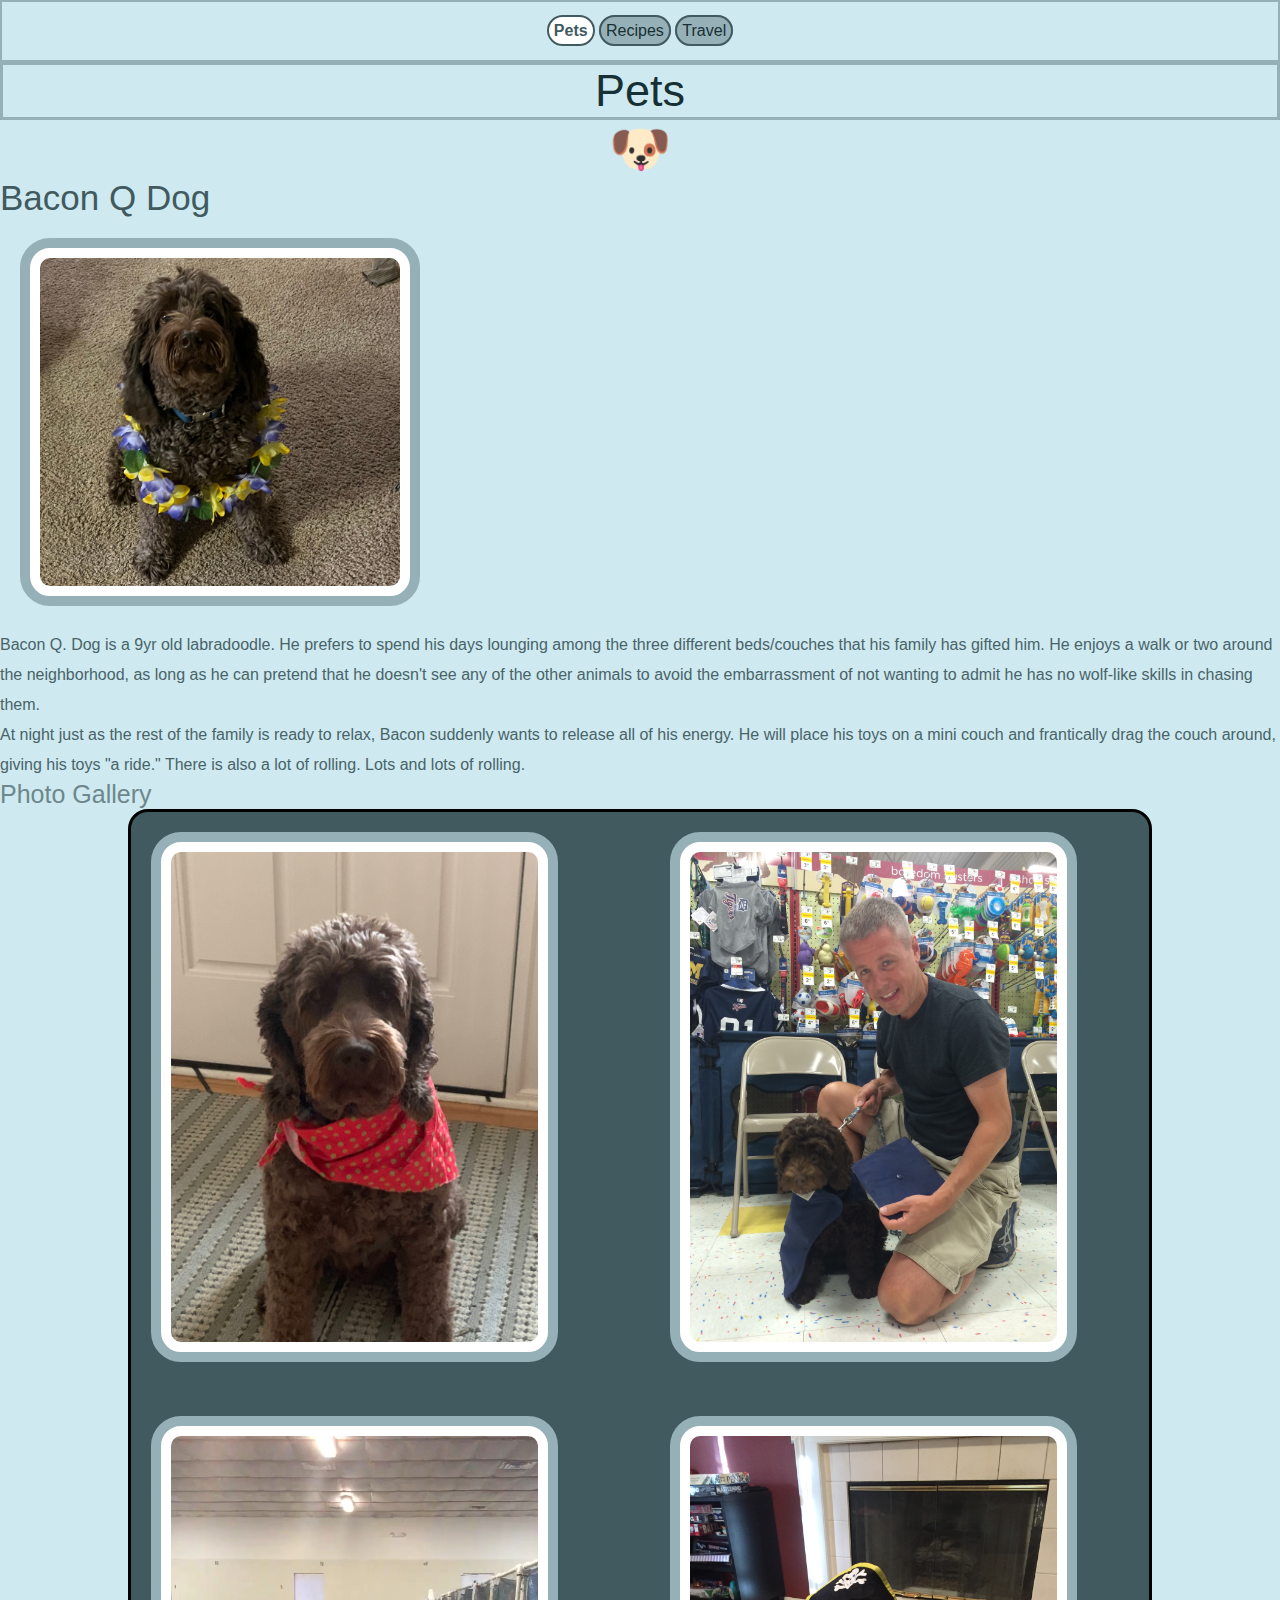
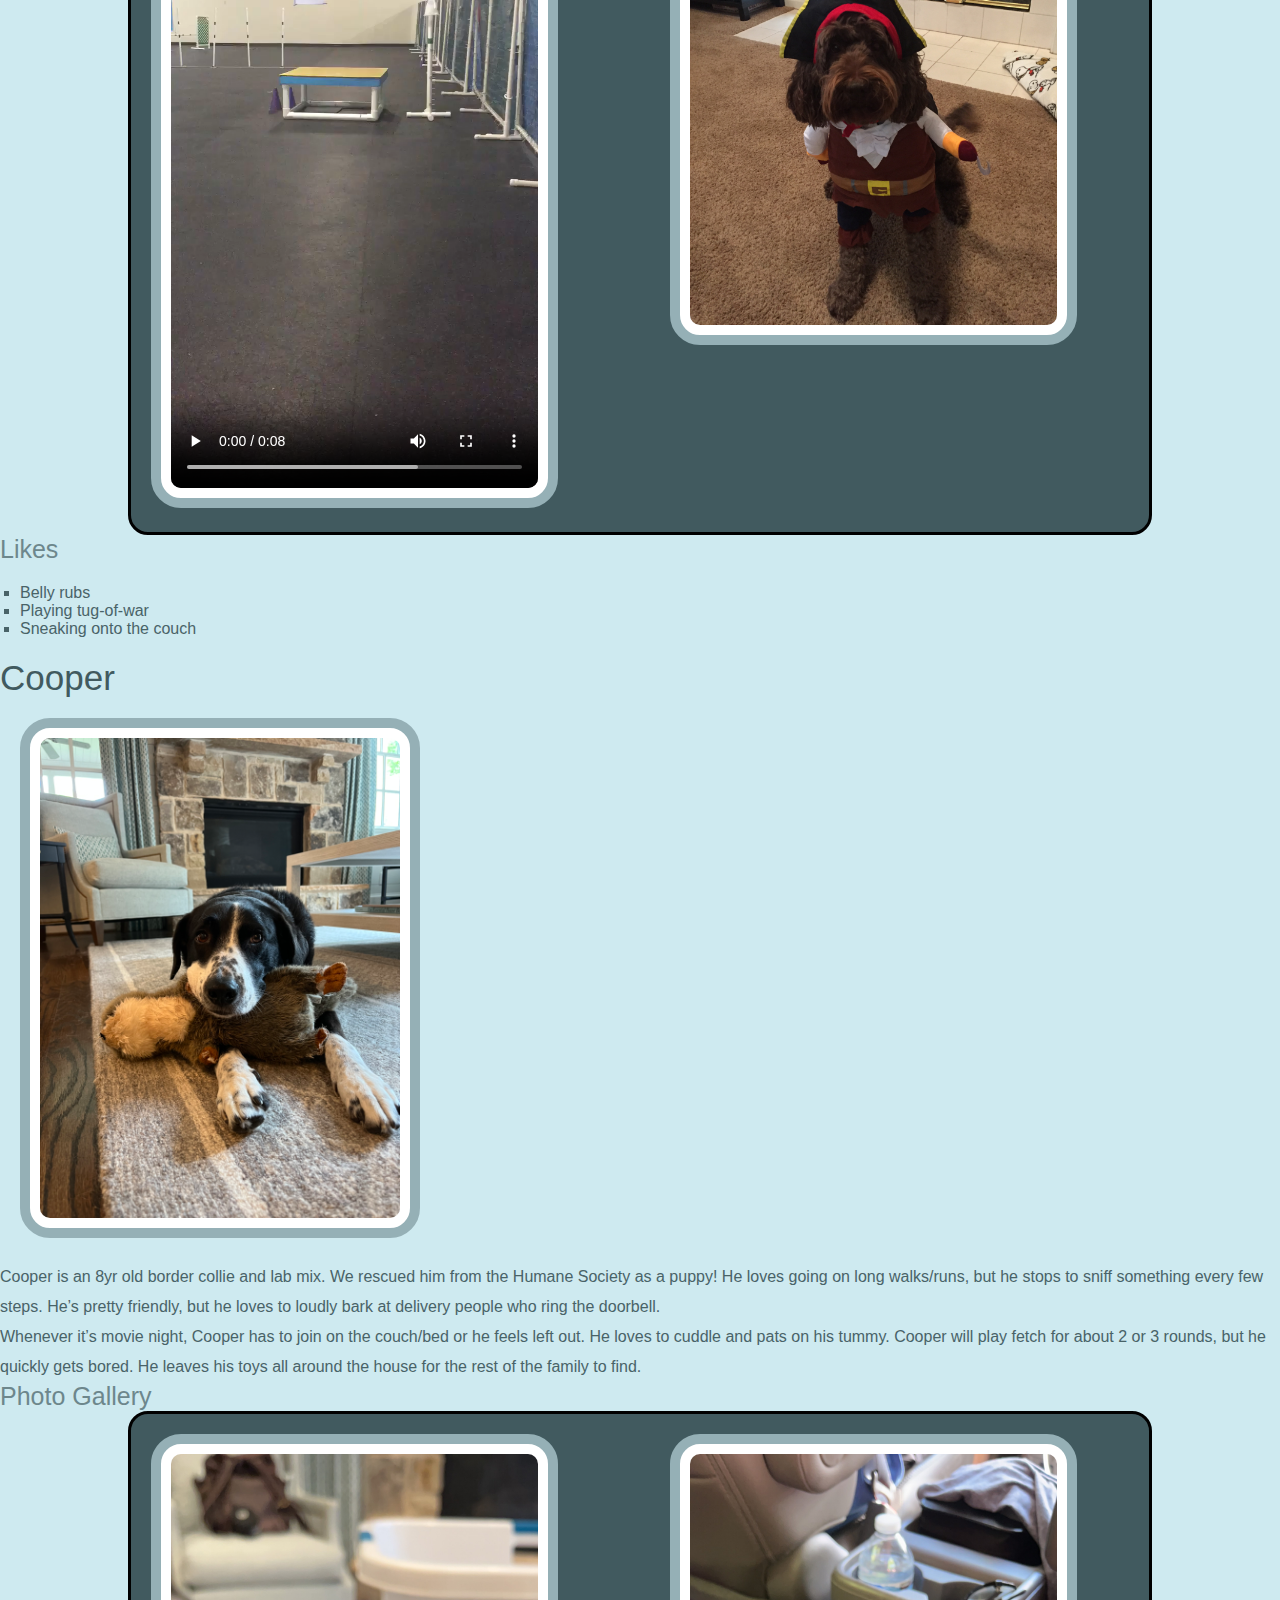
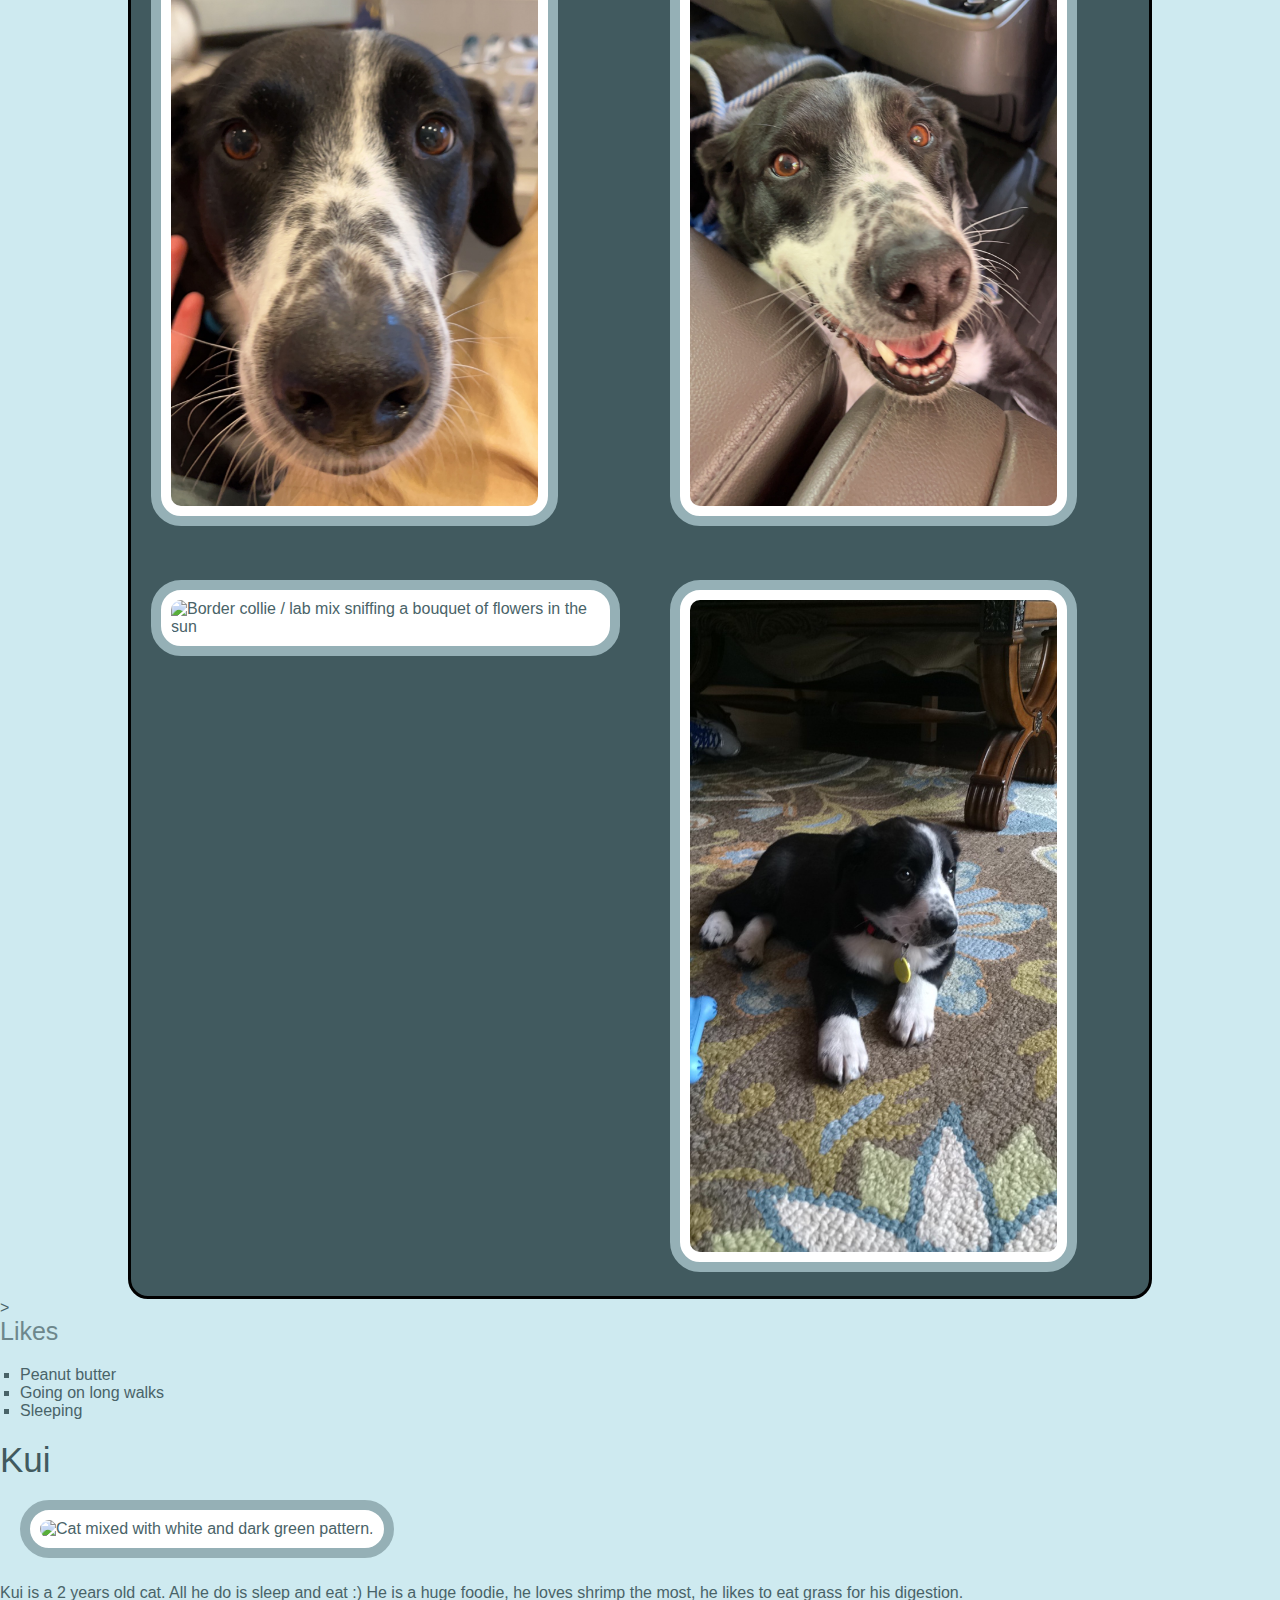
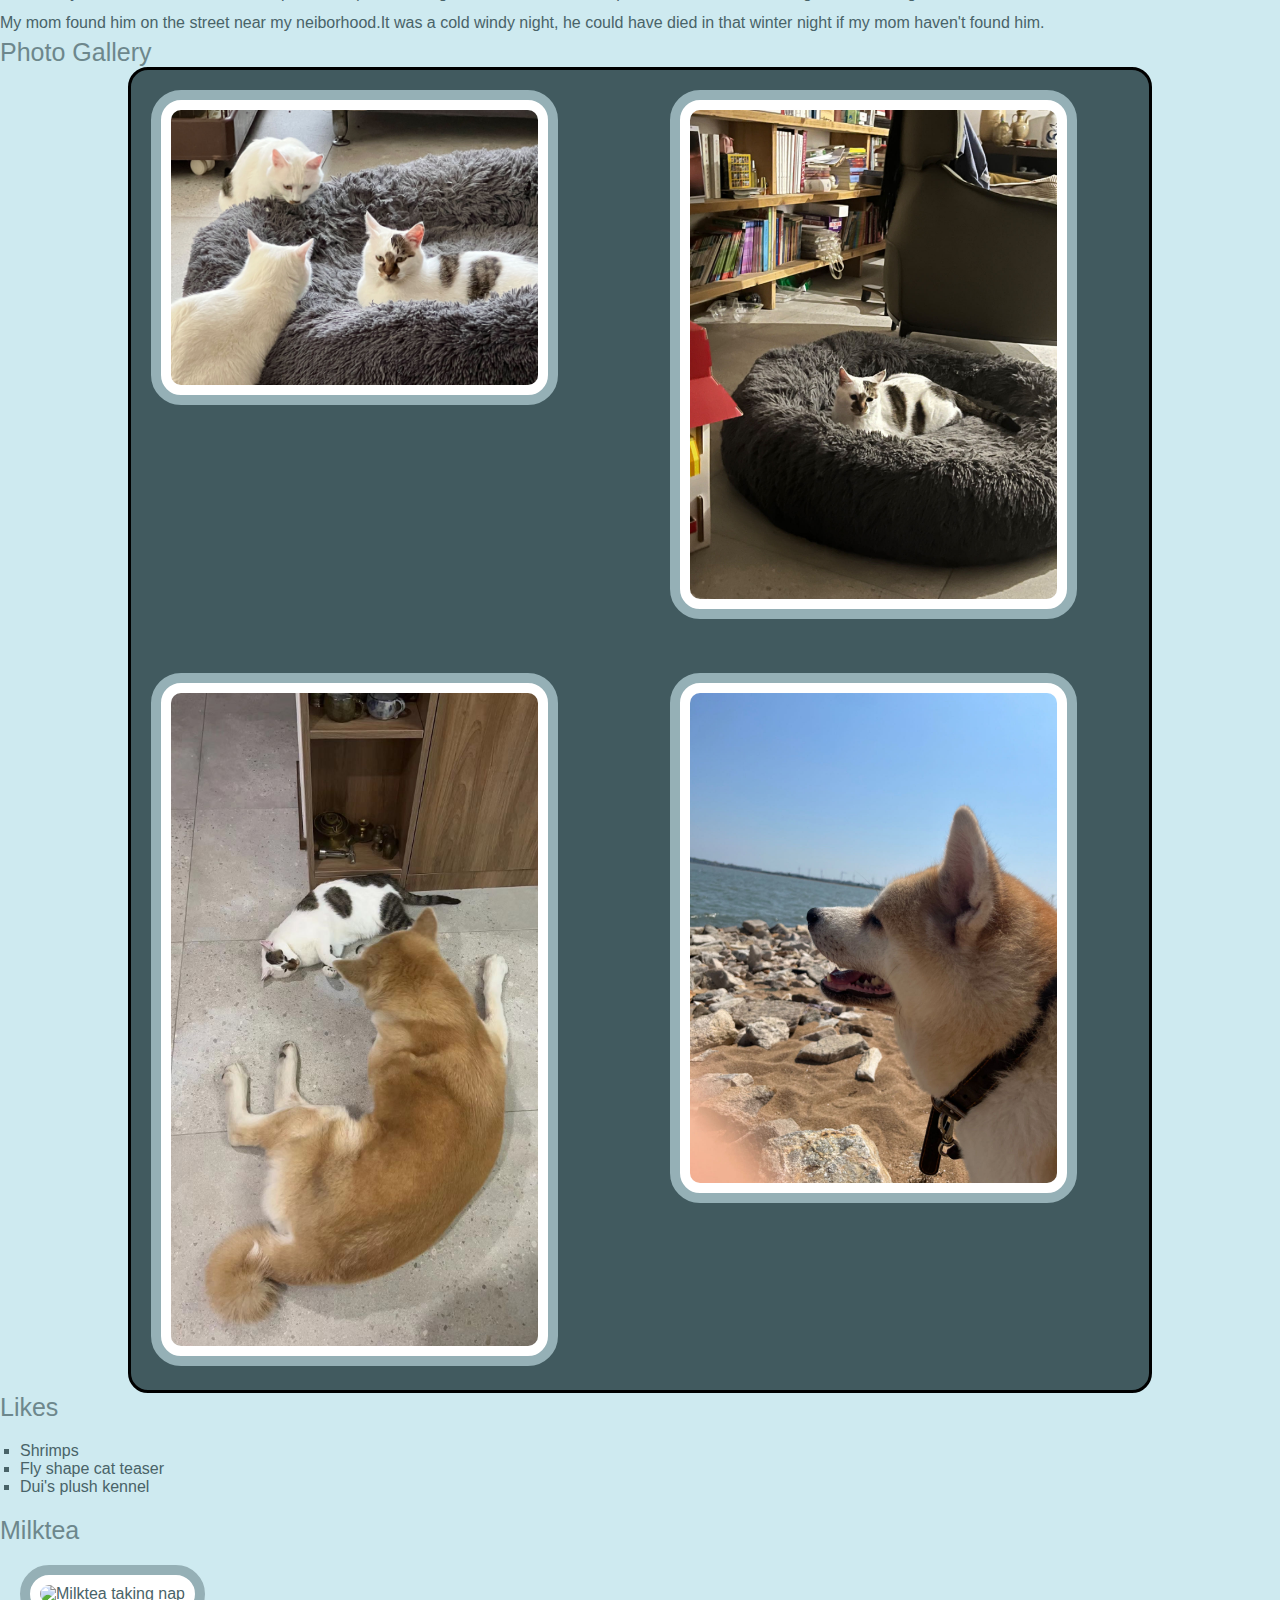
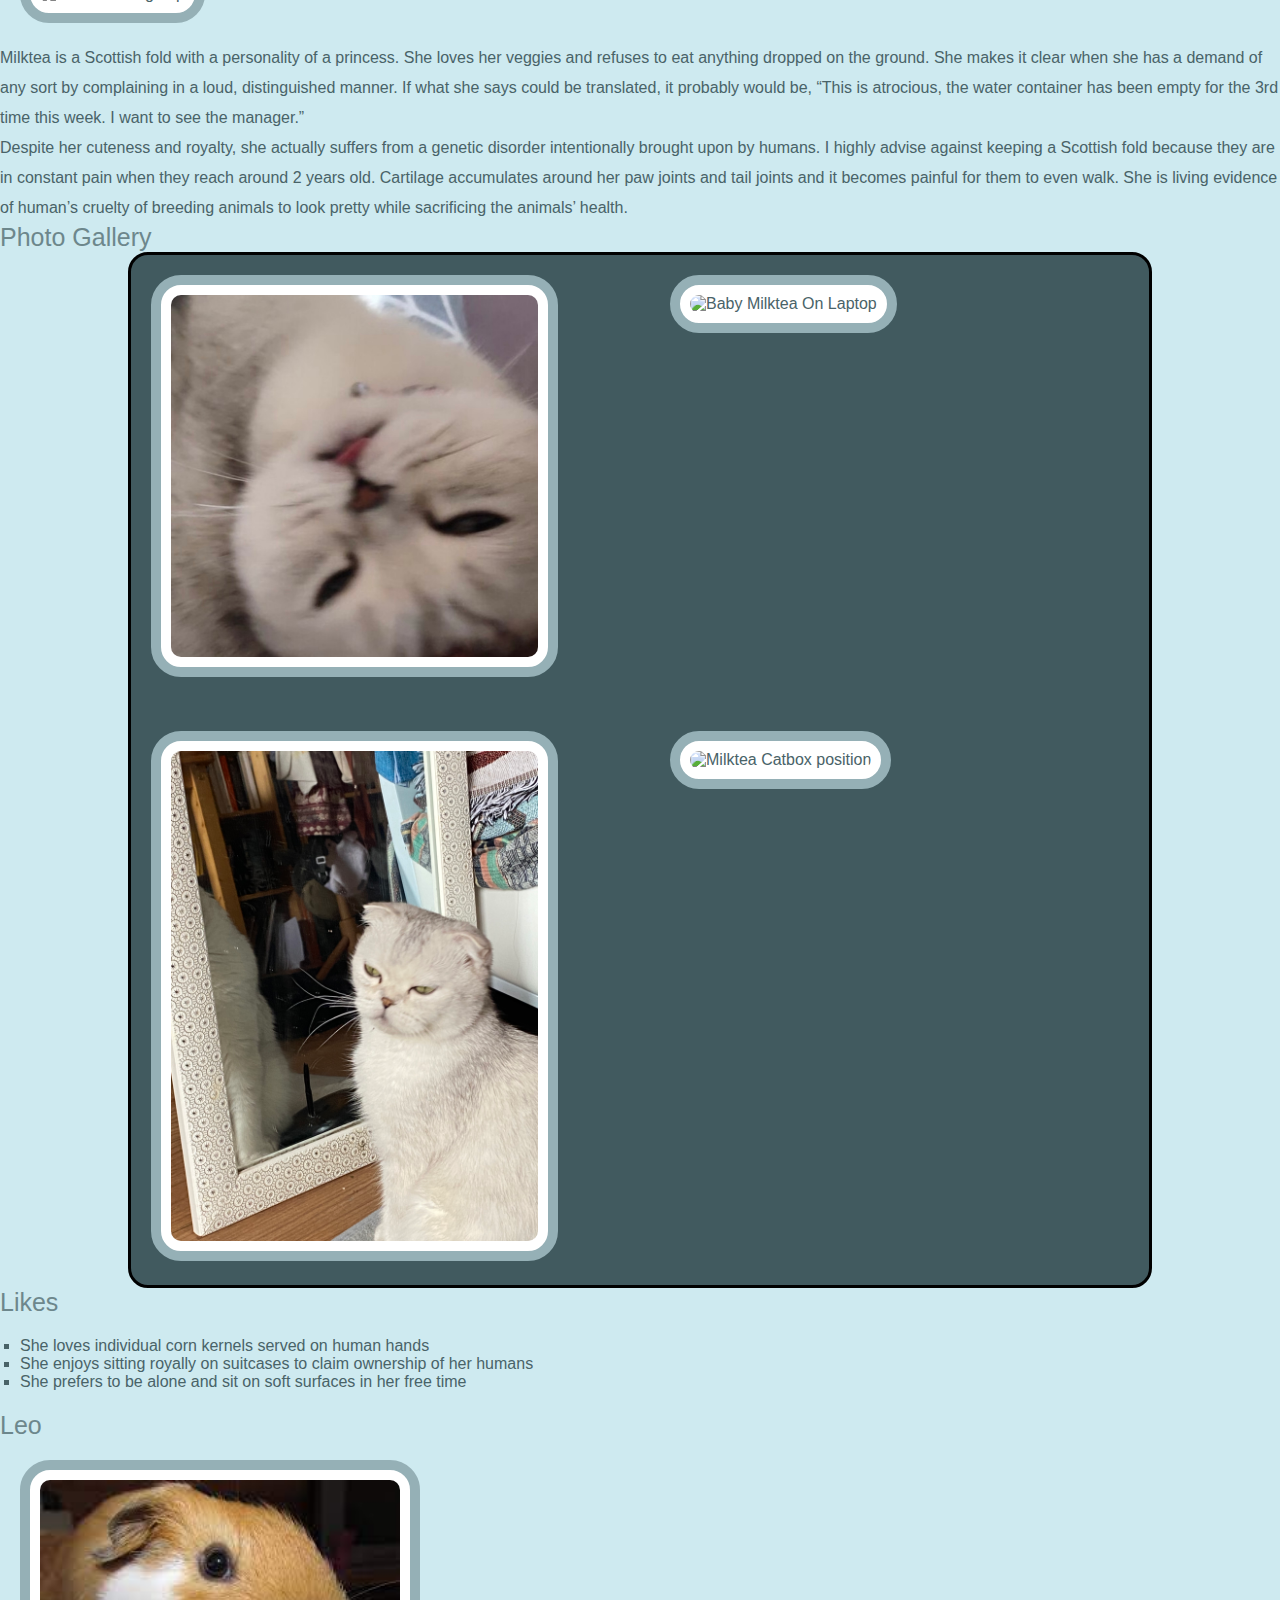
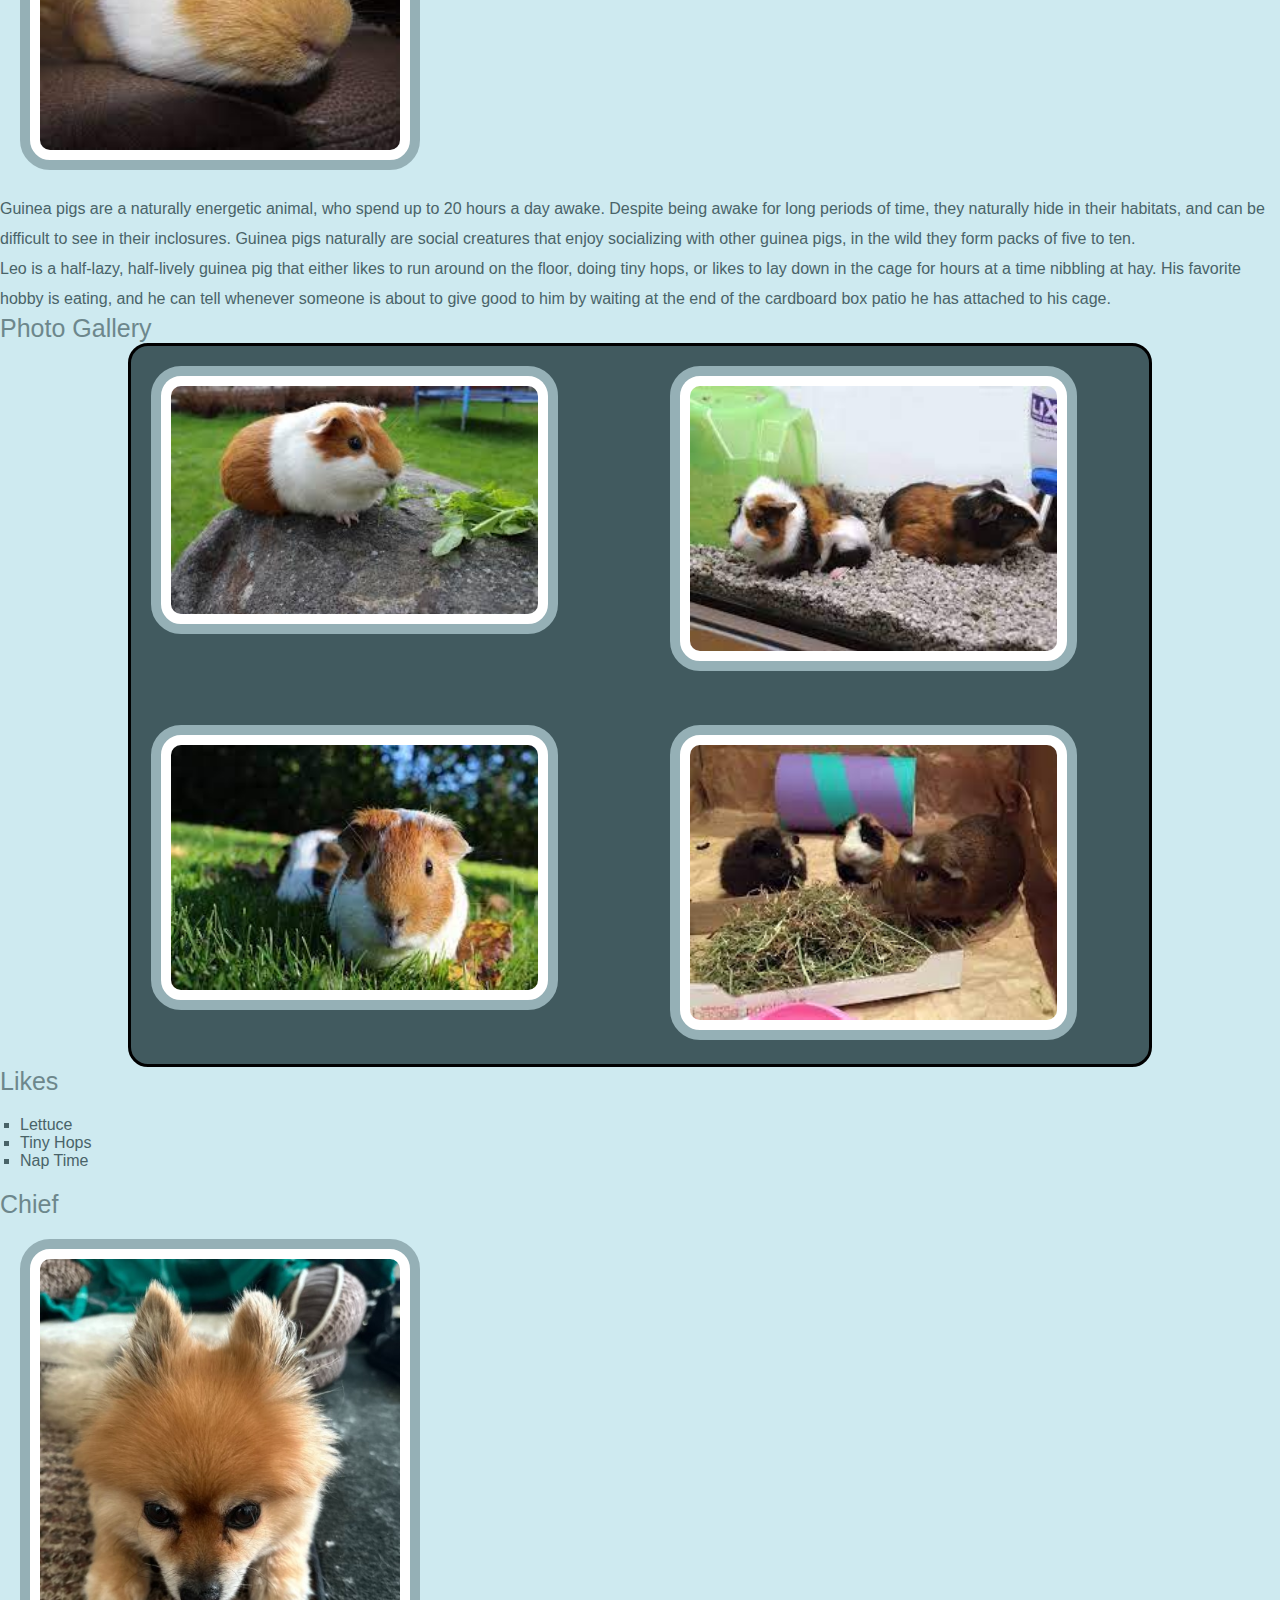
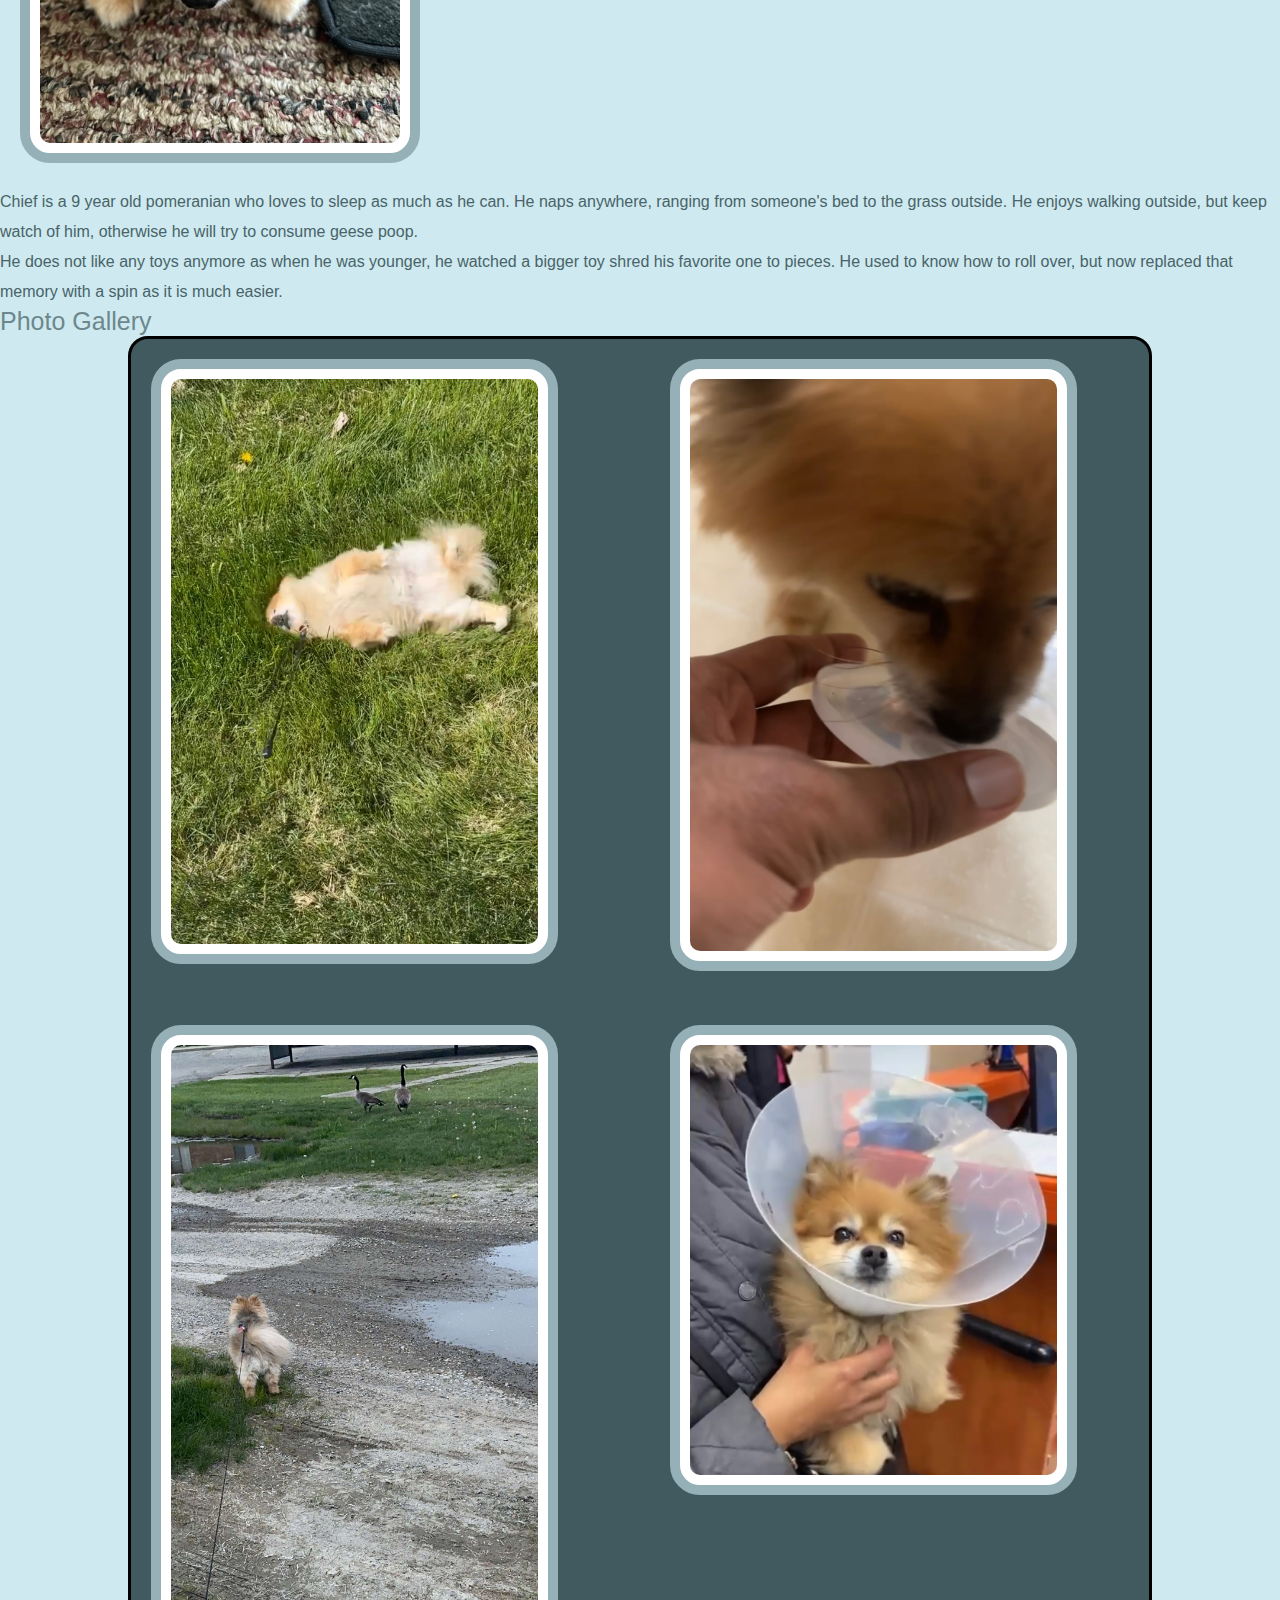
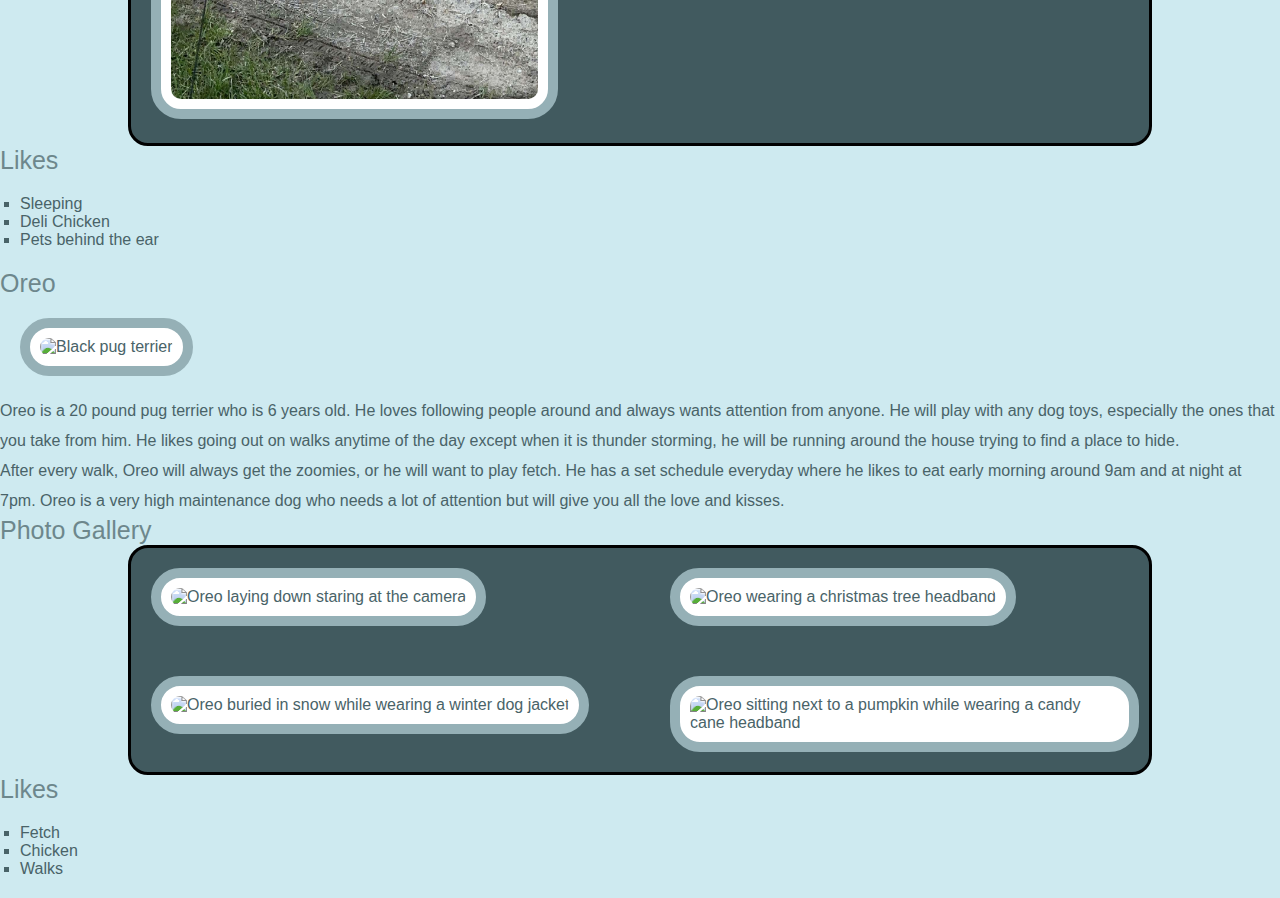
==== index.html @ cf077e19 "Add files via upload" ====
<!DOCTYPE html>
<html lang="en">
<head>
    <meta charset="UTF-8">
    <meta name="viewport" content="width=device-width, initial-scale=1.0">
    <title>Pets</title>
    <link rel="stylesheet" type="text/css" href="css/reset.css">
    <link rel="stylesheet" href="css/style.css">
    <link href="dist/css/lightbox.css" rel="stylesheet"/>
</head>
<body>
    <a href = "#main" id = "skip">Skip to Main Content</a>
    <nav>
        <ul>
            <li><a href = "index.html" class="currentpage">Pets</a></li>
            <li><a href = "recipes.html">Recipes</a></li>
            <li><a href = "travel.html">Travel</a></li>
        </ul>
    </nav>
    <h1>Pets</h1>
    <div class="animation">🐶</div>
    <main id = "main">
        <div>
            <h2>Bacon Q Dog</h2>
            <img src="images/bacon.jpg" width = "400" alt="Brown labradoodle wearing colorful lei">
            <p>Bacon Q. Dog is a 9yr old labradoodle. He prefers to spend his days lounging among the three different beds/couches that his family has gifted him. He enjoys a walk or two around the neighborhood, as long as he can pretend that he doesn't see any of the other animals to avoid the embarrassment of not wanting to admit he has no wolf-like skills in chasing them.</p> 
            <P>At night just as the rest of the family is ready to relax, Bacon suddenly wants to release all of his energy. He will place his toys on a mini couch and frantically drag the couch around, giving his toys "a ride." There is also a lot of rolling. Lots and lots of rolling.</P>
            <h3>Photo Gallery</h3>
            <div class="grid">
                <a href="images/bacon_bandana.JPG" data-lightbox="gallery-1" class="light-box-on">
                    <img src="images/bacon_bandana.JPG" width ="200" alt = "Brown labradoodle wearing an orange bandana">
                </a>
                <a href="images/bacon_graduation.JPG" data-lightbox="gallery-1" class="light-box-on">
                    <img src="images/bacon_graduation.JPG"  width ="200" alt="Small labradoodle puppy wearing a graduation cap and gown">
                </a>
                <a href="images/bacon_agility.mov" data-lightbox="gallery-1" class="light-box-on">
                    <video width="200"  controls>
                        <source src="images/bacon_agility.mov">
                        Your browser does not support the video tag.  This was a video of a girl and dog demonstrating a sit and stay procedure
                    </video>
                </a>
                <a href="images/bacon_halloween.JPG" data-lightbox="gallery-1" class="light-box-on">
                    <img src="images/bacon_halloween.JPG"  width ="200" alt="Brown labradoodle wearing a pirate costume">
                </a>
                <img src="images/bacon_bandana.JPG" width ="200" alt = "Brown labradoodle wearing an orange bandana" class="light-box-off">
                <img src="images/bacon_graduation.JPG"  width ="200" alt="Small labradoodle puppy wearing a graduation cap and gown" class="light-box-off">
                <video width="200" class="light-box-off" controls>
                    <source src="images/bacon_agility.mov">
                    Your browser does not support the video tag.  This was a video of a girl and dog demonstrating a sit and stay procedure
                </video>
                <img src="images/bacon_halloween.JPG"  width ="200" alt="Brown labradoodle wearing a pirate costume" class="light-box-off">
            </div>
            <h3>Likes</h3>
            <ul>
                <li>Belly rubs</li>
                <li>Playing tug-of-war</li>
                <li>Sneaking onto the couch</li>
            </ul>
            <!-- Colleen van Lent -->
        </div>
        <div>
            <h2>Cooper</h2>
            <img src ="images/cooper.jpeg" alt="Border collie and lab mix laying his head on his stuffed animal toy" width="400">
            <p>Cooper is an 8yr old border collie and lab mix. We rescued him from the Humane Society as a puppy! He loves going on long walks/runs, but he stops to sniff something every few steps. He’s pretty friendly, but he loves to loudly bark at delivery people who ring the doorbell.</p> 
            <p>Whenever it’s movie night, Cooper has to join on the couch/bed or he feels left out. He loves to cuddle and pats on his tummy. Cooper will play fetch for about 2 or 3 rounds, but he quickly gets bored. He leaves his toys all around the house for the rest of the family to find.</p>
            <h3>Photo Gallery</h3>
            <div class="grid">
                <a href="images/cooper_closeup.JPG" data-lightbox="gallery-3" class="light-box-on">
                    <img src ="images/cooper_closeup.JPG" alt="Border collie / lab mix putting his face close to the camera" width="200">
                </a>
                <a href="images/cooper_smiling.JPG" data-lightbox="gallery-3" class="light-box-on">
                    <img src ="images/cooper_smiling.JPG" alt="Black and white colored dog smiling directly at the camera" width="200">
                </a>
                <a href="images/cooper_flowers.jpeg" data-lightbox="gallery-3" class="light-box-on">
                    <img src ="images/cooper_flowers.jpeg" alt="Border collie / lab mix sniffing a bouquet of flowers in the sun" width="200">
                </a>
                <a href="images/cooper_puppy.JPG" data-lightbox="gallery-3" class="light-box-on">
                    <img src ="images/cooper_puppy.JPG" alt="Small border collie / lab mix puppy laying on the carpet" width="200">
                </a>
            <img src ="images/cooper_closeup.JPG" alt="Border collie / lab mix putting his face close to the camera" width="200" class="light-box-off">
            <img src ="images/cooper_smiling.JPG" alt="Black and white colored dog smiling directly at the camera" width="200" class="light-box-off">
            <img src ="images/cooper_flowers.jpeg" alt="Border collie / lab mix sniffing a bouquet of flowers in the sun" width="200" class="light-box-off">
            <img src ="images/cooper_puppy.JPG" alt="Small border collie / lab mix puppy laying on the carpet" width="200" class="light-box-off">     
            </div>>
            <h3>Likes</h3>
            <ul>
                <li>Peanut butter</li>
                <li>Going on long walks</li>
                <li>Sleeping</li>
            </ul>
        </div>
        <div>
            <h2>Kui</h2>
            <img src="images/Kui1.jpeg" width = 400 alt = "Cat mixed with white and dark green pattern.">
            <p>Kui is a 2 years old cat. All he do is sleep and eat :) He is a huge foodie, he loves shrimp the most, he likes to eat grass for his digestion.</p>
            <p>My mom found him on the street near my neiborhood.It was a cold windy night, he could have died in that winter night if my mom haven't found him.</p>
            <h3>Photo Gallery</h3>
            <div class="grid">
                <a href="images/Kui2.jpeg" data-lightbox="gallery-2" class="light-box-on">
                    <img src="images/Kui2.jpeg" width = 200 alt = "Kui with 2 other cats in the household, they are his closest family members.">
                </a>
                <a href="images/Kui3.jpeg" data-lightbox="gallery-2" class="light-box-on">
                    <img src="images/Kui3.jpeg" width = 200 alt = "Kui looking sentimental in Dui's plush kennel. He is a very sentimental cat.">
                </a>
                <a href="images/KuiDui.jpeg" data-lightbox="gallery-2" class="light-box-on">
                    <img src="images/KuiDui.jpeg" width = 200 alt = "Kui loves his older sister Dui. However, Dui can be very strict to Kui and will bark at him if he attempts to hop onto book shelves.">
                </a>
                <a href="images/Dui.jpeg" data-lightbox="gallery-2" class="light-box-on">
                    <img src="images/Dui.jpeg" width = 200 alt = "Dui is having fun time without Kui!">
                </a>
            <img src="images/Kui2.jpeg" width = 200 alt = "Kui with 2 other cats in the household, they are his closest family members." class="light-box-off">
            <img src="images/Kui3.jpeg" width = 200 alt = "Kui looking sentimental in Dui's plush kennel. He is a very sentimental cat." class="light-box-off">
            <img src="images/KuiDui.jpeg" width = 200 alt = "Kui loves his older sister Dui. However, Dui can be very strict to Kui and will bark at him if he attempts to hop onto book shelves." class="light-box-off">
            <img src="images/Dui.jpeg" width = 200 alt = "Dui is having fun time without Kui!" class="light-box-off">
            </div>
            <h3>Likes</h3>
            <ul>
                <li>Shrimps</li>
                <li>Fly shape cat teaser</li>
                <li>Dui's plush kennel</li>
            </ul>
            <!--DAQI ZHOU-->
        </div>
        <div>
            <h3>Milktea</h3>
            <img src ="images/Main.jpg" width="400" alt = "Milktea taking nap">
            <p>Milktea is a Scottish fold with a personality of a princess. She loves her veggies and refuses to eat anything dropped on the ground. She makes it clear when she has a demand of any sort by complaining in a loud, distinguished manner. If what she says could be translated, it probably would be, “This is atrocious, the water container has been empty for the 3rd time this week. I want to see the manager.”</p>
            <p>Despite her cuteness and royalty, she actually suffers from a genetic disorder intentionally brought upon by humans. I highly advise against keeping a Scottish fold because they are in constant pain when they reach around 2 years old. Cartilage accumulates around her paw joints and tail joints and it becomes painful for them to even walk. She is living evidence of human’s cruelty of breeding animals to look pretty while sacrificing the animals’ health.</p>
            <h3>Photo Gallery</h3>
            <div class="grid">
                <a href="images/Milktea_comfy.jpg" data-lightbox="gallery-4" class="light-box-on">
                    <img src ="images/Milktea_comfy.jpg" alt="Milktea enjoying a good massage" width="200">
                </a>
                <a href="images/Milktea_laptop.jpg" data-lightbox="gallery-4" class="light-box-on">
                    <img src ="images/Milktea_laptop.jpg" alt="Baby Milktea On Laptop" width="200">
                </a>
                <a href="images/Milktea_mirror.jpeg" data-lightbox="gallery-4" class="light-box-on">
                    <img src ="images/Milktea_mirror.jpeg" alt="Milktea sighing at mirror" width="200">
                </a>
                <a href="images/Milktea_catbox.jpg" data-lightbox="gallery-4" class="light-box-on">
                    <img src ="images/Milktea_catbox.jpg" alt="Milktea Catbox position" width="200">
                </a>
            <img src ="images/Milktea_comfy.jpg" alt="Milktea enjoying a good massage" width="200" class="light-box-off">
            <img src ="images/Milktea_laptop.jpg" alt="Baby Milktea On Laptop" width="200" class="light-box-off">
            <img src ="images/Milktea_mirror.jpeg" alt="Milktea sighing at mirror" width="200" class="light-box-off">
            <img src ="images/Milktea_catbox.jpg" alt="Milktea Catbox position" width="200" class="light-box-off">
            </div>
            <h3>Likes</h3>
            <ul>
                <li>She loves individual corn kernels served on human hands</li>
                <li>She enjoys sitting royally on suitcases to claim ownership of her humans</li>
                <li>She prefers to be alone and sit on soft surfaces in her free time</li>
            </ul>
        </div>
        <div>
            <h3>Leo</h3>
            <img src ="images/Leo_primary_photo.jpg" width="400" alt = "Guinea pig doing his best to smile for the camera">
            <p>Guinea pigs are a naturally energetic animal, who spend up to 20 hours a day awake. Despite being awake for long periods of time, they naturally hide in their habitats, and can be difficult to see in their inclosures.  Guinea pigs naturally are social creatures that enjoy socializing with other guinea pigs, in the wild they form packs of five to ten.</p>
            <p>Leo is a half-lazy, half-lively guinea pig that either likes to run around on the floor, doing tiny hops, or likes to lay down in the cage for hours at a time nibbling at hay. His favorite hobby is eating, and he can tell whenever someone is about to give good to him by waiting at the end of the cardboard box patio he has attached to his cage.</p>
            <h3>Photo Gallery</h3>
            <div class="grid">
                <a href="images/Leo_greens.jpg" data-lightbox="gallery-5" class="light-box-on">
                    <img src ="images/Leo_greens.jpg" alt="Leo enjoying leafy greens." width="200">
                </a>
                <a href="images/Leo_run.jpg" data-lightbox="gallery-5" class="light-box-on">
                    <img src ="images/Leo_run.jpg" alt="Leo running across his cage as fast as he can." width="200">
                </a>
                <a href="images/Leo_smile.jpg" data-lightbox="gallery-5" class="light-box-on">
                    <img src ="images/Leo_smile.jpg" alt="Leo smiling for the camera." width="200">
                </a>
                <a href="images/Leo_escape.jpg" data-lightbox="gallery-5" class="light-box-on">
                    <img src ="images/Leo_escape.jpg" alt="Leo socializing with other guinea pigs as they plan their escape." width="200">
                </a>
            <img src ="images/Leo_greens.jpg" alt="Leo enjoying leafy greens." width="200" class="light-box-off">
            <img src ="images/Leo_run.jpg" alt="Leo running across his cage as fast as he can." width="200" class="light-box-off">
            <img src ="images/Leo_smile.jpg" alt="Leo smiling for the camera." width="200" class="light-box-off">
            <img src ="images/Leo_escape.jpg" alt="Leo socializing with other guinea pigs as they plan their escape." width="200" class="light-box-off">
            </div>
            <h3>Likes</h3>
            <ul>
                <li>Lettuce</li>
                <li>Tiny Hops</li>
                <li>Nap Time</li>
            </ul>
        </div>
        <div>
            <h3>Chief</h3>
            <img src ="images/chief.jpg" width="400" alt = "Pomeranian looking at camera with head bowed">
            <p>Chief is a 9 year old pomeranian who loves to sleep as much as he can. He naps anywhere, ranging from someone's bed to the grass outside. He enjoys walking outside, but keep watch of him, otherwise he will try to consume geese poop.</p>
            <p>He does not like any toys anymore as when he was younger, he watched a bigger toy shred his favorite one to pieces. He used to know how to roll over, but now replaced that memory with a spin as it is much easier.</p>
            <h3>Photo Gallery</h3>
            <div class="grid">
                <a href="images/chief_sleeping.jpg" data-lightbox="gallery-6" class="light-box-on">
                    <img src ="images/chief_sleeping.jpg" alt="Caramel pomeranian sleeping on the grass" width="200">
                </a>
                <a href="images/chief_licking.jpg" data-lightbox="gallery-6" class="light-box-on">
                    <img src ="images/chief_licking.jpg" alt="Caramel pomeranian licking food" width="200">
                </a>
                <a href="images/chief_stare.jpg" data-lightbox="gallery-6" class="light-box-on">
                    <img src ="images/chief_stare.jpg" alt="Caramel pomeranian on a walk" width="200">
                </a>
                <a href="images/chief_cone.jpg" data-lightbox="gallery-6" class="light-box-on">
                    <img src ="images/chief_cone.jpg" alt="Caramel pomeranian with head in a cone" width="200">
                </a>
            <img src ="images/chief_sleeping.jpg" alt="Caramel pomeranian sleeping on the grass" width="200" class="light-box-off">
            <img src ="images/chief_licking.jpg" alt="Caramel pomeranian licking food" width="200" class="light-box-off">
            <img src ="images/chief_stare.jpg" alt="Caramel pomeranian on a walk" width="200" class="light-box-off">
            <img src ="images/chief_cone.jpg" alt="Caramel pomeranian with head in a cone" width="200" class="light-box-off">
            </div>
            <h3>Likes</h3>
            <ul>
                <li>Sleeping</li>
                <li>Deli Chicken</li>
                <li>Pets behind the ear</li>
            </ul>
        </div>
        <div>
            <h3>Oreo</h3>
            <img src ="images/oreo_sitting.jpg" width="400" alt = "Black pug terrier">
            <p>Oreo is a 20 pound pug terrier who is 6 years old. He loves following people around and always wants attention from anyone. He will play with any dog toys, especially the ones that you take from him. He likes going out on walks anytime of the day except when it is thunder storming, he will be running around the house trying to find a place to hide.</p>
            <p>After every walk, Oreo will always get the zoomies, or he will want to play fetch. He has a set schedule everyday where he likes to eat early morning around 9am and at night at 7pm. Oreo is a very high maintenance dog who needs a lot of attention but will give you all the love and kisses.</p>
            <h3>Photo Gallery</h3>
            <div class="grid">
                <a href="images/oreo_laying.jpg" data-lightbox="gallery-7" class="light-box-on">
                    <img src ="images/oreo_laying.jpg" alt="Oreo laying down staring at the camera" width="200">
                </a>
                <a href="images/oreo_christmas.jpg" data-lightbox="gallery-7" class="light-box-on">
                    <img src ="images/oreo_christmas.jpg" alt="Oreo wearing a christmas tree headband" width="200">
                </a>
                <a href="images/oreo_snow.jpg" data-lightbox="gallery-7" class="light-box-on">
                    <img src ="images/oreo_snow.jpg" alt="Oreo buried in snow while wearing a winter dog jacket" width="200">
                </a>
                <a href="images/oreo_candycane.jpg" data-lightbox="gallery-7" class="light-box-on">
                    <img src ="images/oreo_candycane.jpg" alt="Oreo sitting next to a pumpkin while wearing a candy cane headband" width="200">
                </a>
            <img src ="images/oreo_laying.jpg" alt="Oreo laying down staring at the camera" width="200" class="light-box-off">
            <img src ="images/oreo_christmas.jpg" alt="Oreo wearing a christmas tree headband" width="200" class="light-box-off">
            <img src ="images/oreo_snow.jpg" alt="Oreo buried in snow while wearing a winter dog jacket" width="200" class="light-box-off">
            <img src ="images/oreo_candycane.jpg" alt="Oreo sitting next to a pumpkin while wearing a candy cane headband" width="200" class="light-box-off">
            </div>
            <h3>Likes</h3>
            <ul>
                <li>Fetch</li>
                <li>Chicken</li>
                <li>Walks</li>
            </ul>
        </div>
    </main>
    <script src="jquery-3.7.1.min.js"></script>
    <script src="dist/js/lightbox-plus-jquery.js"></script>
</body>
</html>
---- css/style.css ----
body{
    background-color: #E2f5da;
    color: #496368;
    font-family: Arial, Helvetica, sans-serif;
}

h1{
    color:#173035;
    text-align: center;
    border: 3px solid #95B0B6;
    font-size: 45px;
}

h2{
    color: #415A5F;
    font-size: 35px;
}

h3{
    color: #6D878C;
    font-size: 25px
}

img, video{
    border-radius: 30px;
    border: #95B0B6 solid 10px;
    padding: 10px;
    margin: 20px;
    background-color: white;;
}

p{
    line-height: 30px;
}

nav{
    border: 2px solid #95B0B6;;
    text-align: center;
}

nav li{
    display: inline-block;
}

nav a{
    background-color: #95B0B6;
    padding: 5px;
    color: #173035;
    border: 2px solid #415A5F;
    border-radius: 30px;
}

.light-box-on {
    display: none;
}

.light-box-off {
    display: block;
}

.currentpage{
    background-color: white;
    padding: 5px;
    color: #415A5F;
    border: 2px solid #415A5F;
    border-radius: 30px;
    font-weight: bolder;
}

#skip{
    position: absolute;
    left: -500px;
}

#skip:focus{
    left: 100px;
}

.thumbnail{
    border: 2px solid #415A5F;
}


.grid{
    width: 80%;
    margin: auto;
    display: grid;
    grid-template-columns: 100%;
    grid-gap: 10px;
    background-color: #415A5F;
    border: solid black 3px;
    border-radius: 20px;
}

.grid img, .grid video {
    width: 80%;
    align-items: center;
}

figure {
    border: #ceeaf0 2px dashed;
}

figcaption {
    color: #ceeaf0;
    text-align: center;
    align-items: center;;
    padding: 10px;
    margin: 20px;
}

.grid2-lbon{
    width: 100%;
    margin: auto;
    display: none;
    grid-template-columns: 100%;
    background-color: #415A5F;
    border: solid white 3px;
    border-radius: 20px;
}

.grid2-lbon img, .grid2-lbon video {
    width: 80%;
    align-items: center;
    display: none;
}

.grid2-lboff{
    width: 100%;
    margin: auto;
    display: grid;
    grid-template-columns: 100%;
    background-color: #415A5F;
    border: solid white 3px;
    border-radius: 20px;
}

.grid2-lboff img, .grid2-lboff video {
    width: 80%;
    align-items: center;
}



figure img, figure video, figure figcaption {
    width: 80%;
}

.animation {
    font-size: 50px;
    animation: move 1s infinite linear alternate;
    text-align: center;
  }
  @keyframes move {
    to { transform: rotate(360deg); }
  }
  
  @media (prefers-reduced-motion: reduce) {
    .animation { animation: none; }
    .gif {display: none;}
  }

  @media only screen and (min-width: 768px) {
    body{
        background-color: #ceeaf0;
    }

    .grid{
        width: 80%;
        margin: auto;
        display: grid;
        grid-template-columns: 50% 50%;
        grid-gap: 10px;
        background-color: #415A5F;
        border: solid black 3px;
        border-radius: 20px;
    }

    .grid{
        width: 80%;
        margin: auto;
        display: grid;
        grid-template-columns: 50% 50%;
        grid-gap: 10px;
        background-color: #415A5F;
        border: solid black 3px;
        border-radius: 20px;
    }
    
    .grid img, .grid video {
        width: 80%;
        align-items: center;
    }
    
    figure {
        border: none;
    }
    
    figcaption {
        color: #ceeaf0;
        text-align: center;
        align-items: center;;
        padding: 10px;
        margin: 20px;
    }
    
    .grid2-lbon{
        width: 100%;
        margin: auto;
        display: grid;
        grid-template-columns: 16.667% 16.667% 16.667% 16.667% 16.667% 16.667%;
        background-color: #415A5F;
        border: solid white 3px;
        border-radius: 20px;
    }
    
    figure img, figure video, figure figcaption {
        width: 80%;
    }

    .grid2-lbon img, .grid2-lbon video {
        width: 80%;
        align-items: center;
        display: block;
    }

    .grid2-lboff{
        display: none;
    }

    .grid2-lboff img, .grid2-lboff video {
        display: none;
    }
    
    .fig1 {
        grid-column: 1 / 3;
        grid-row: 1;
    }
    
    .fig2 {
        grid-column: 3 / 5;
        grid-row: 1;
    }
    
    .fig3 {
        grid-column: 5 / 7;
        grid-row: 1;
    }
    
    .fig4 {
        grid-column: 1 / 4;
        grid-row: 2;
    }
    
    .fig5 {
        grid-column: 4 / 8;
        grid-row: 2;
    }

    .light-box-on {
        display: block;
    }
    
    .light-box-off {
        display: none;
    }
    
  }

ul{
  list-style-type: square;
  margin: 10px;
  padding: 10px;
}

ol{
    list-style-type: decimal;
    margin: 10px;
    padding: 10px;
}
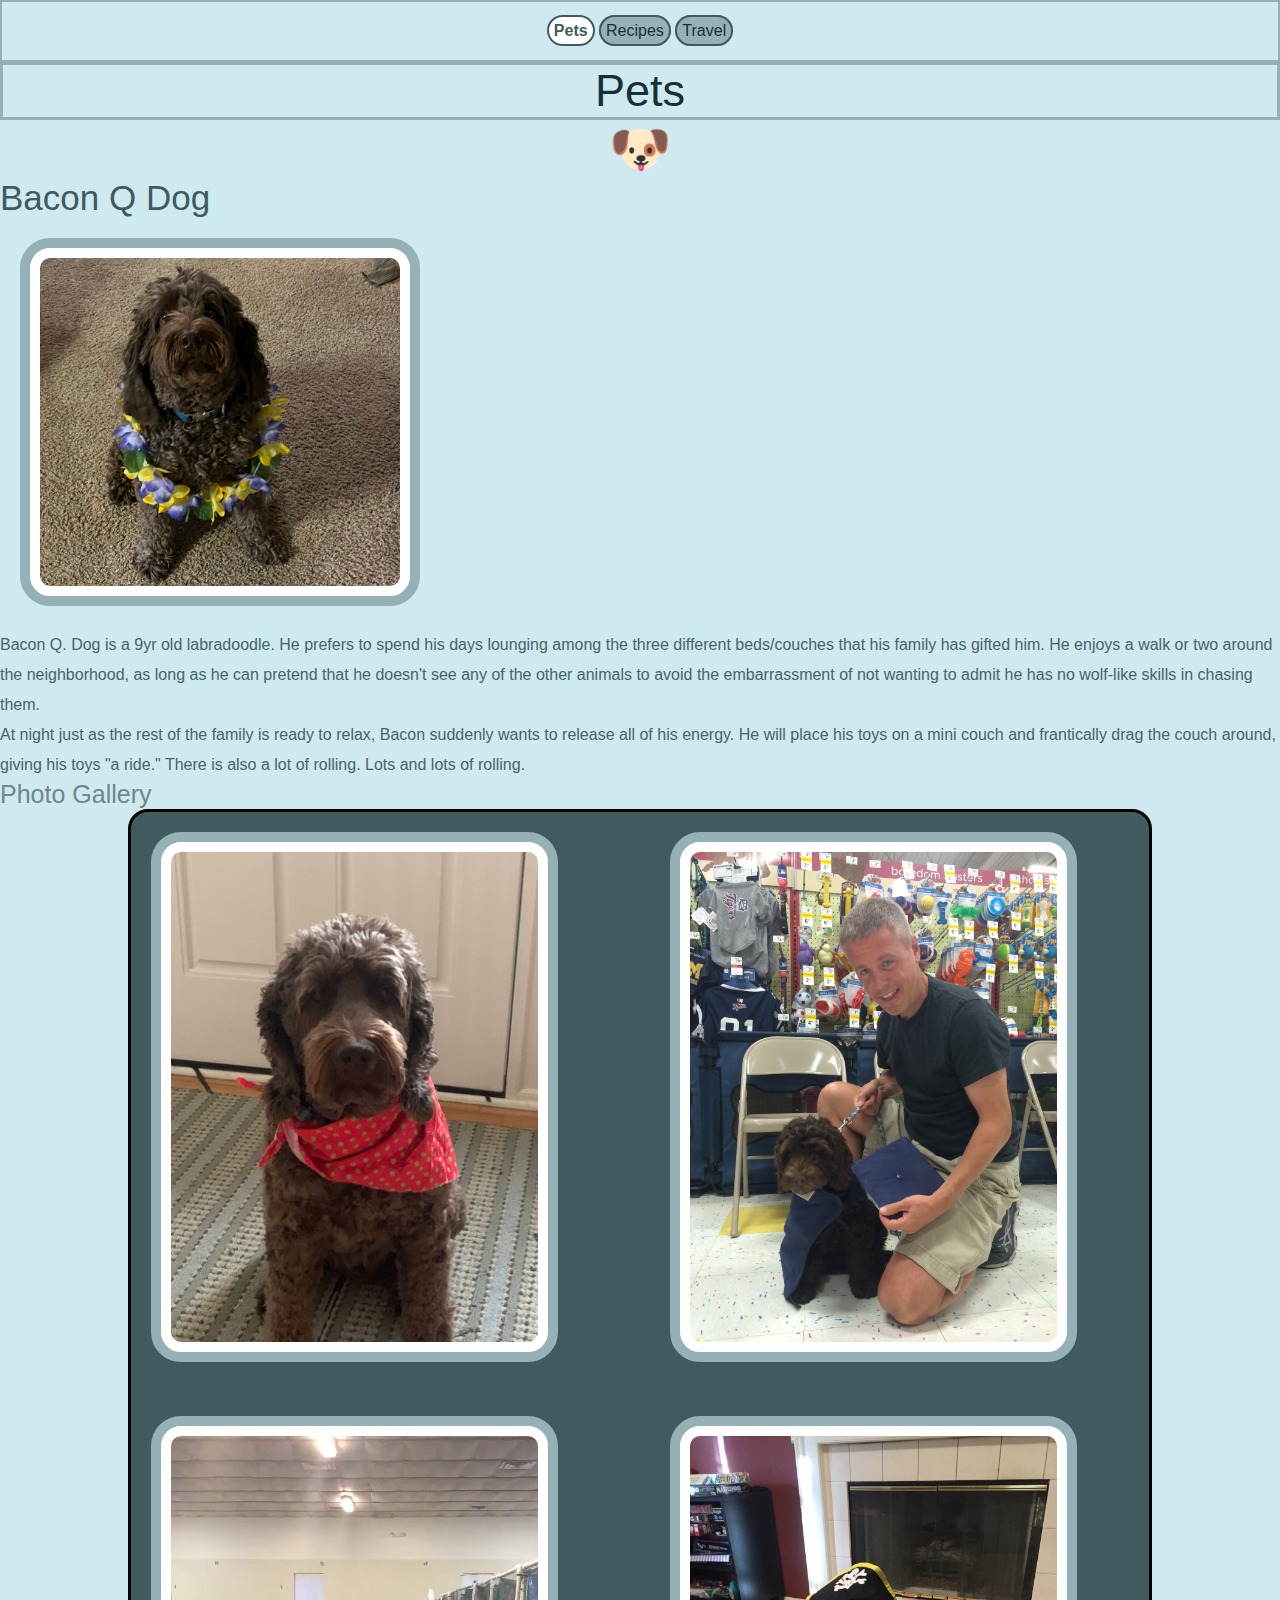
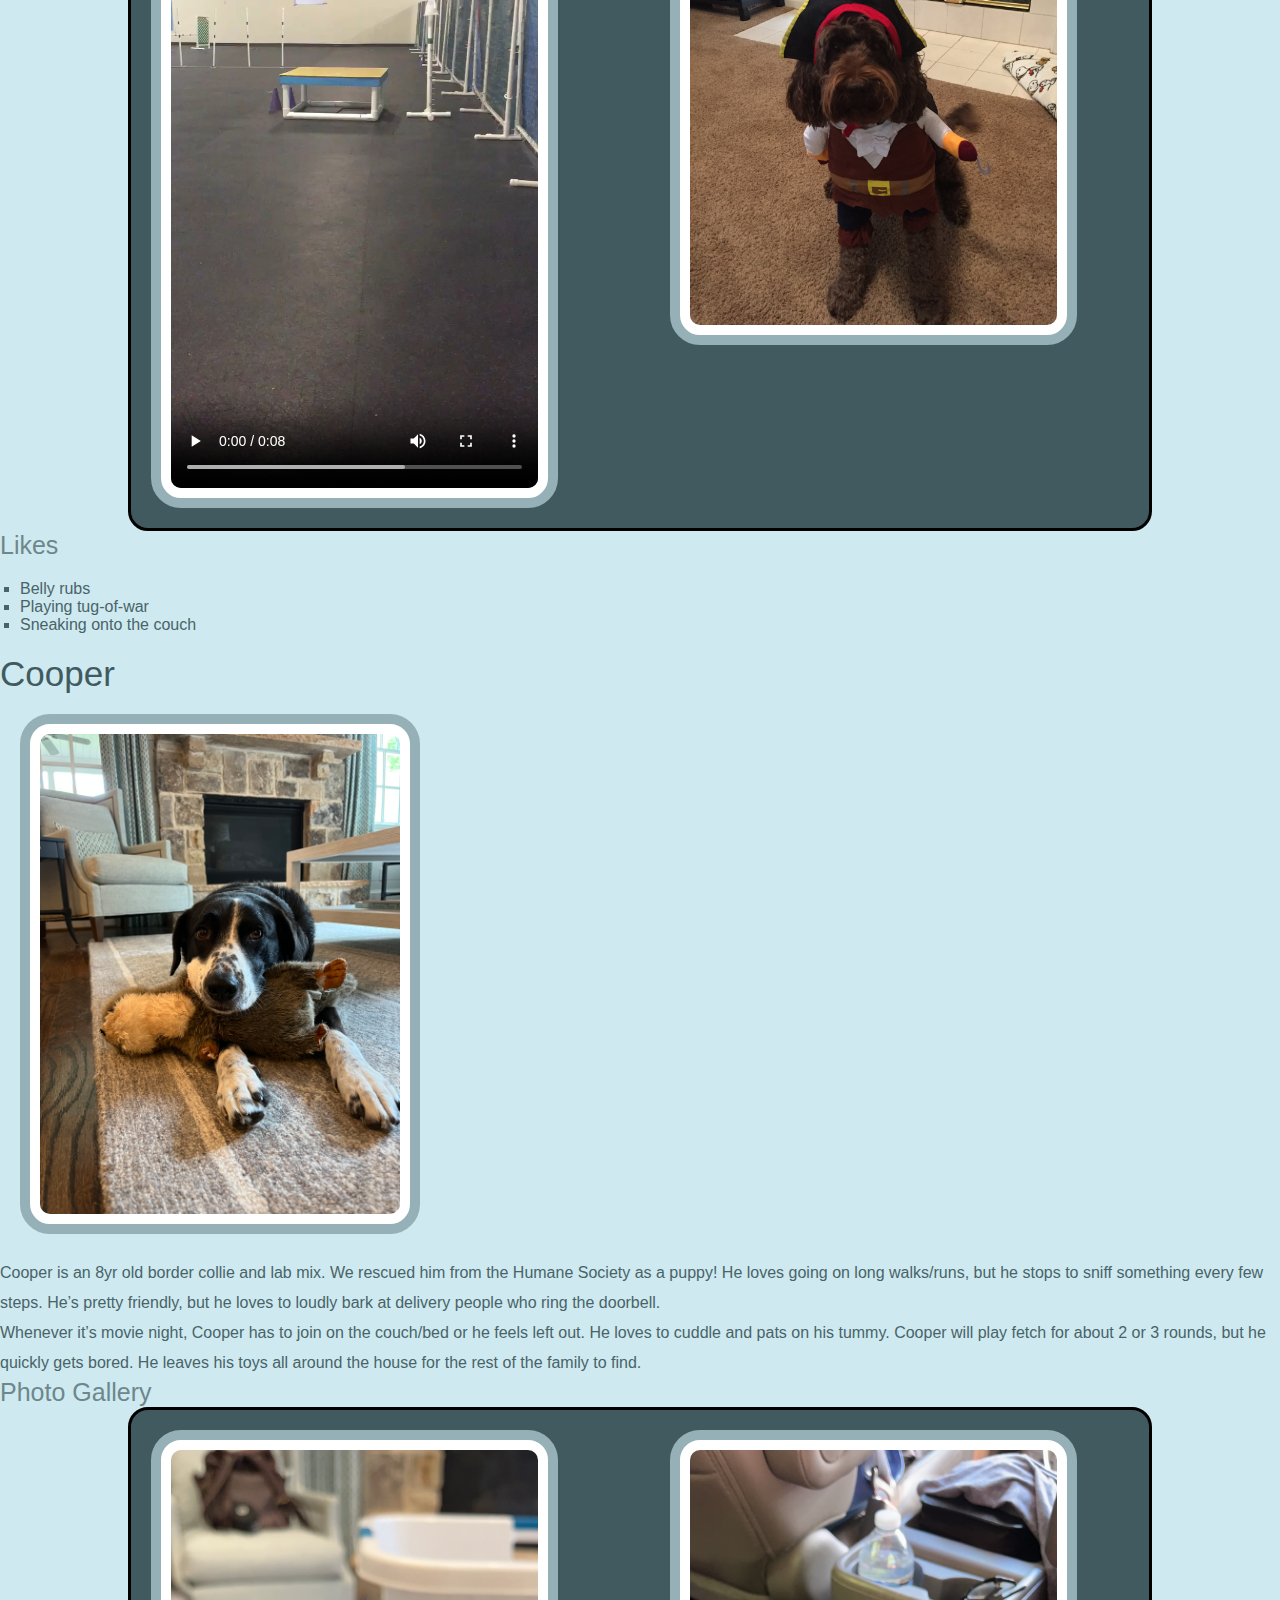
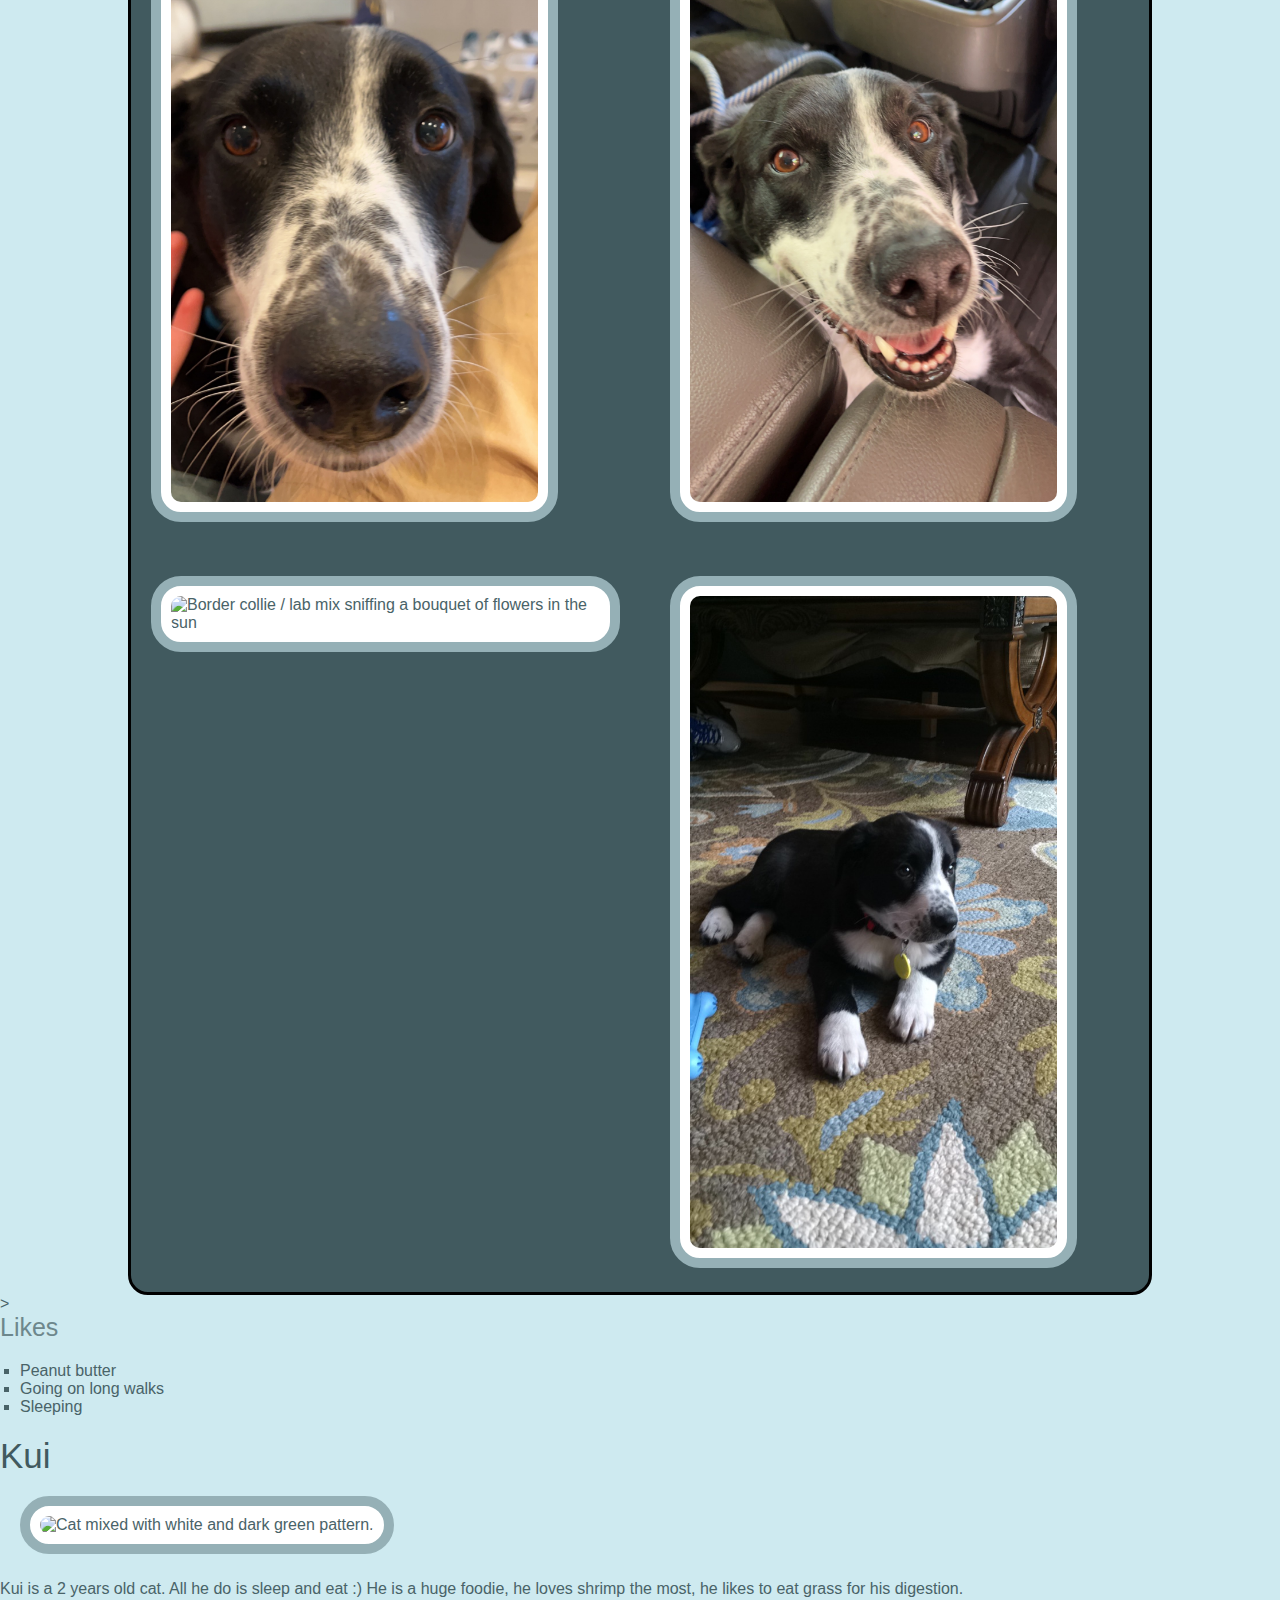
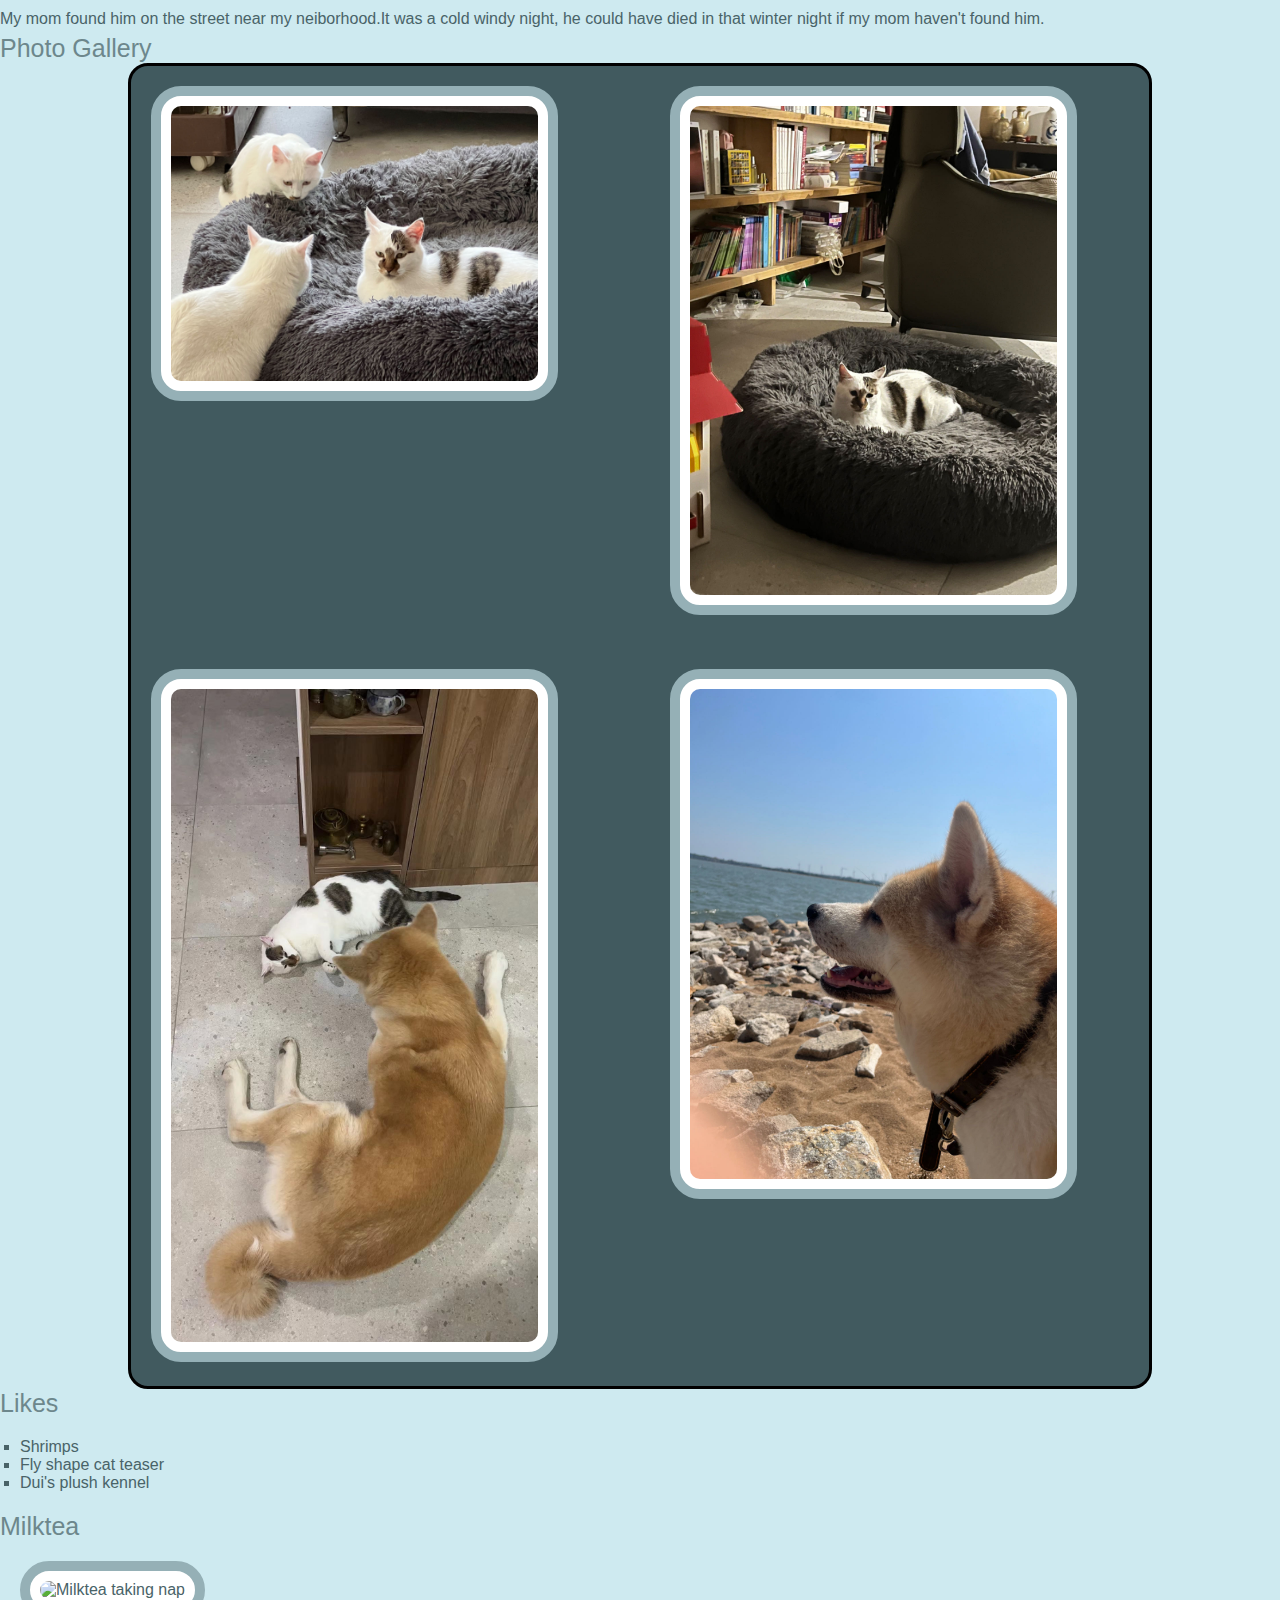
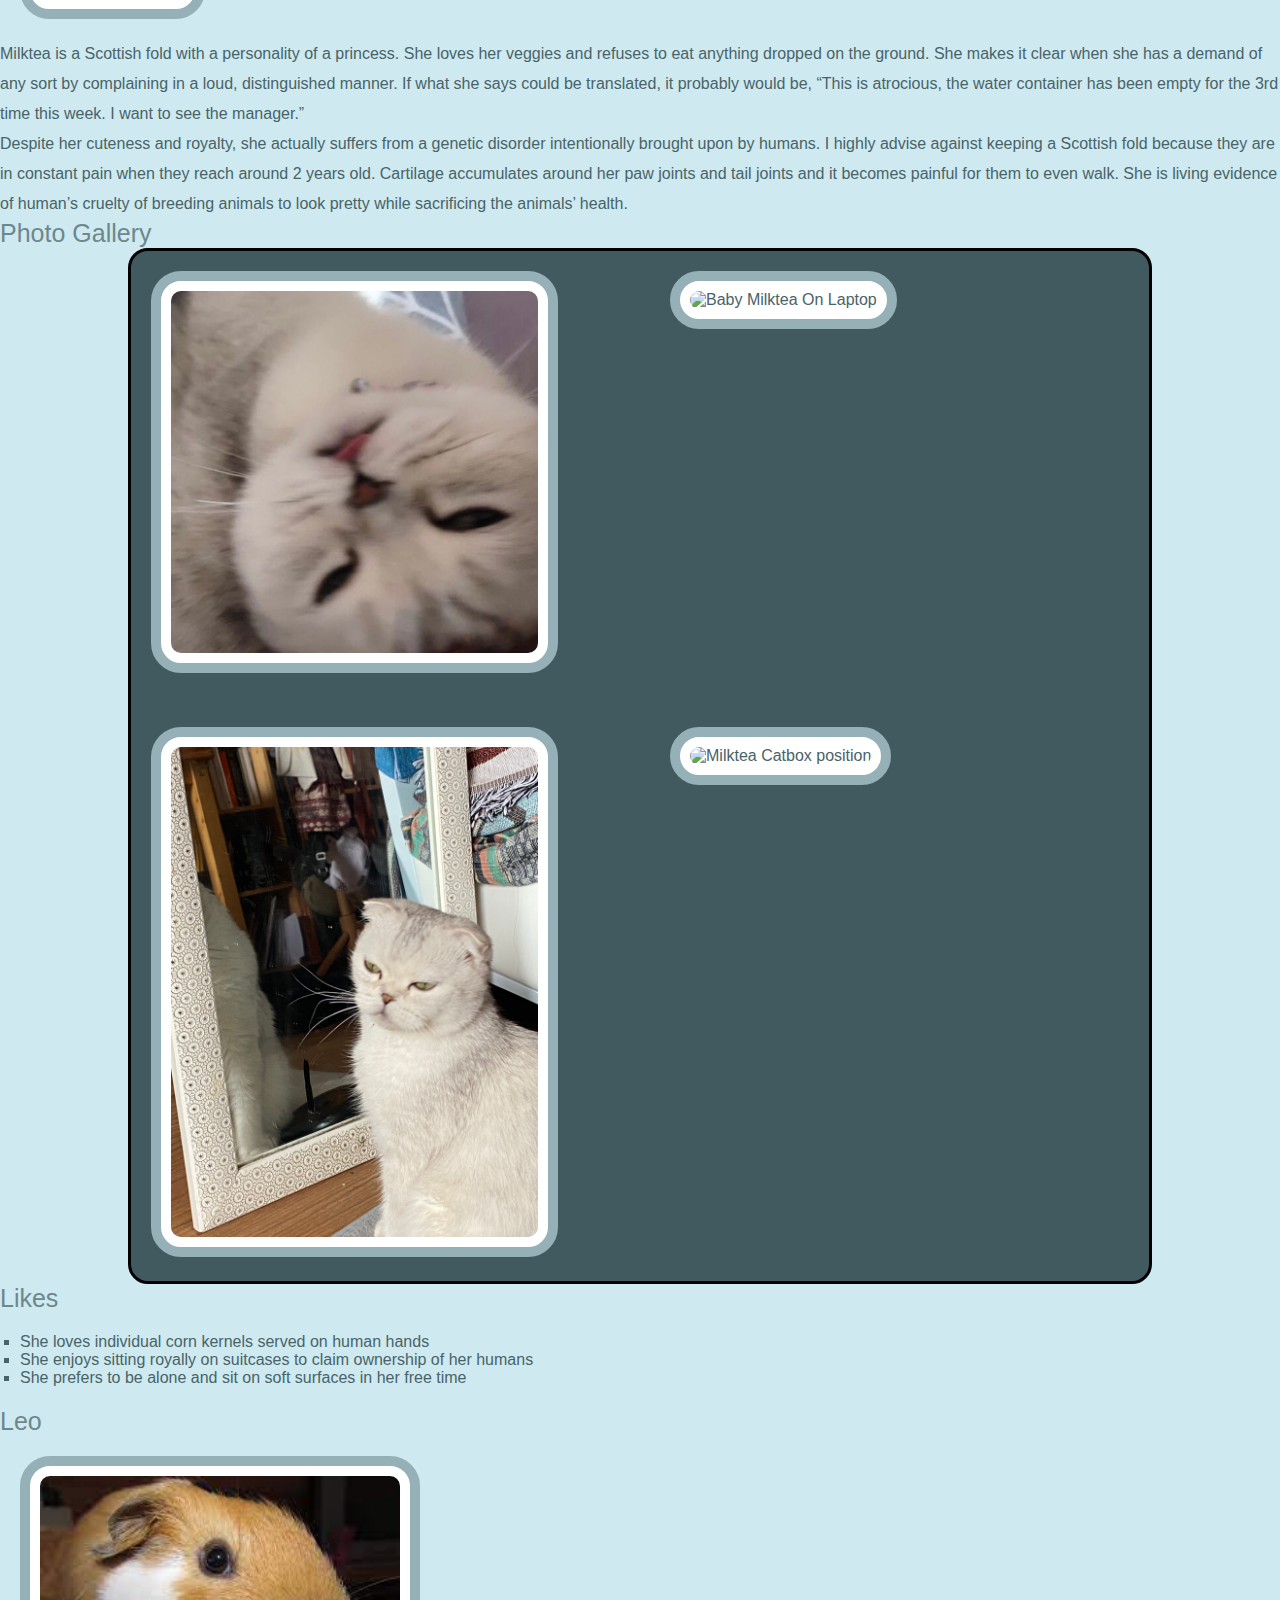
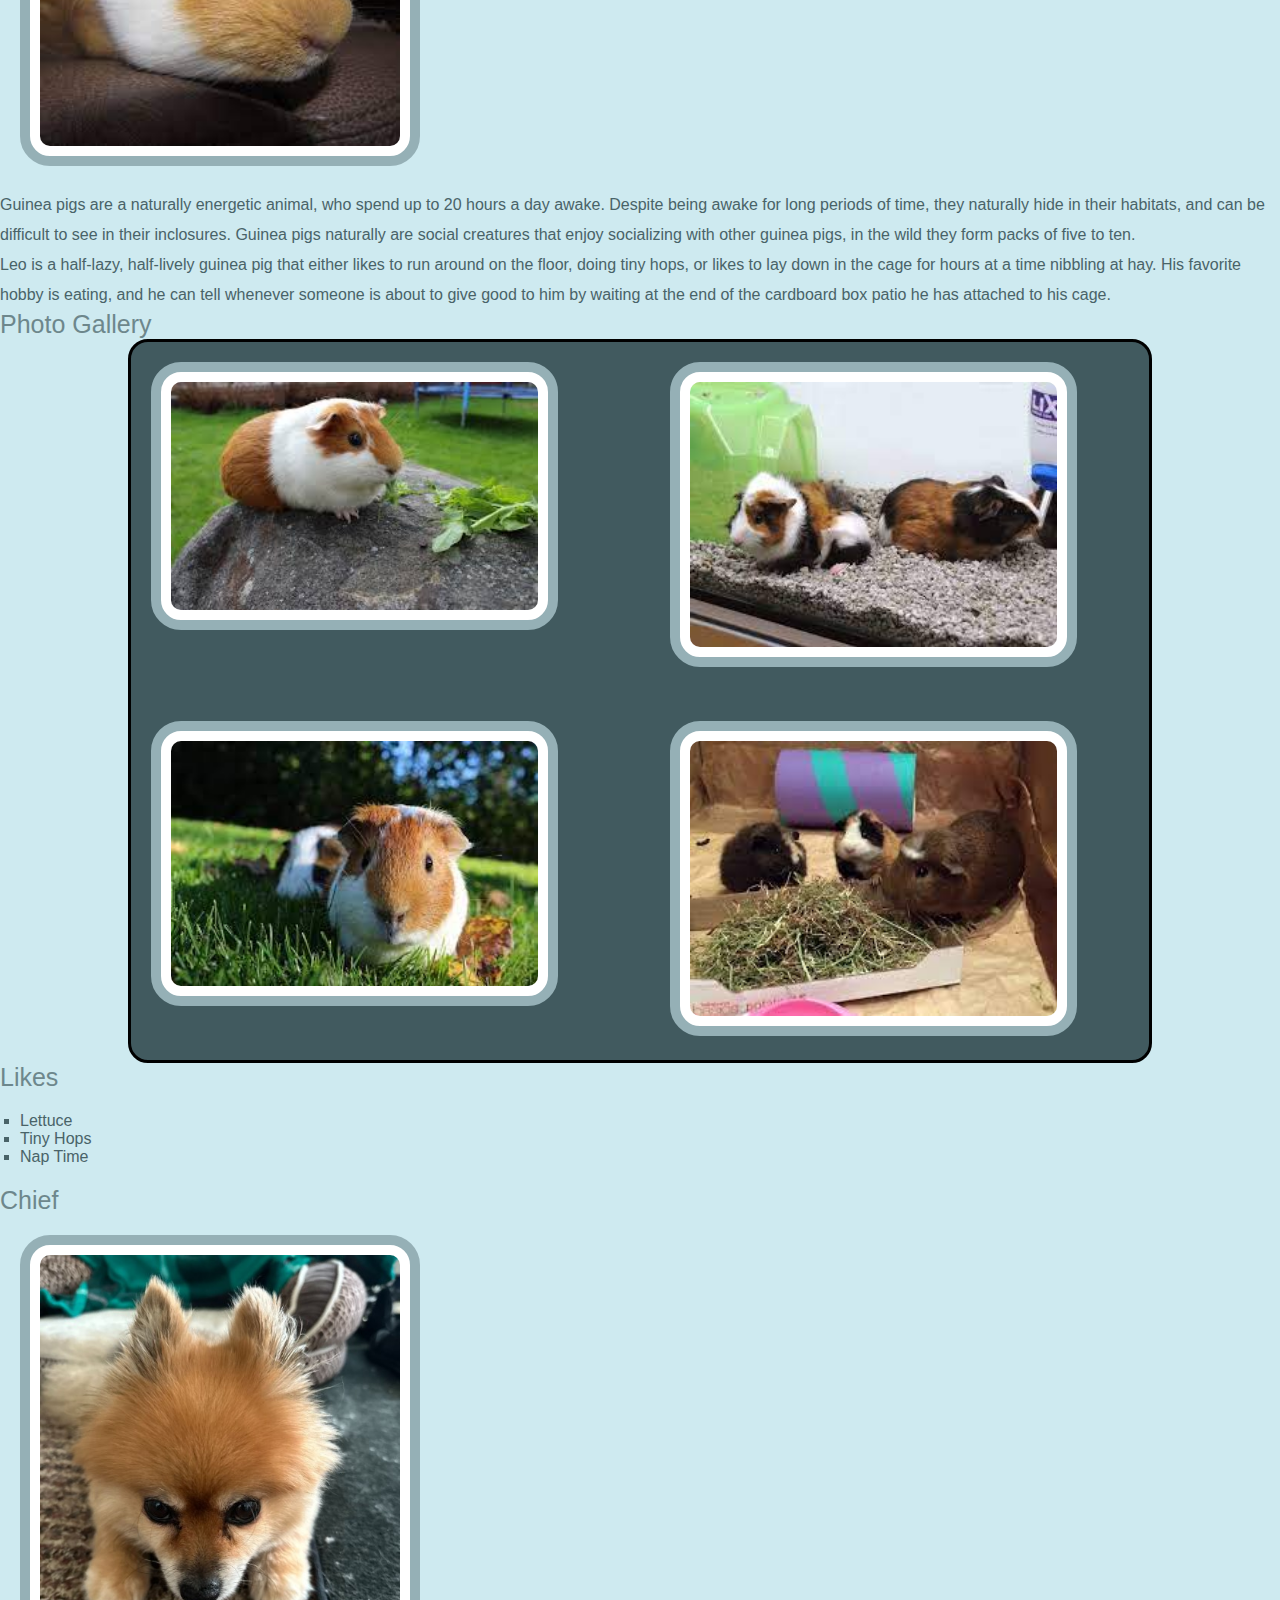
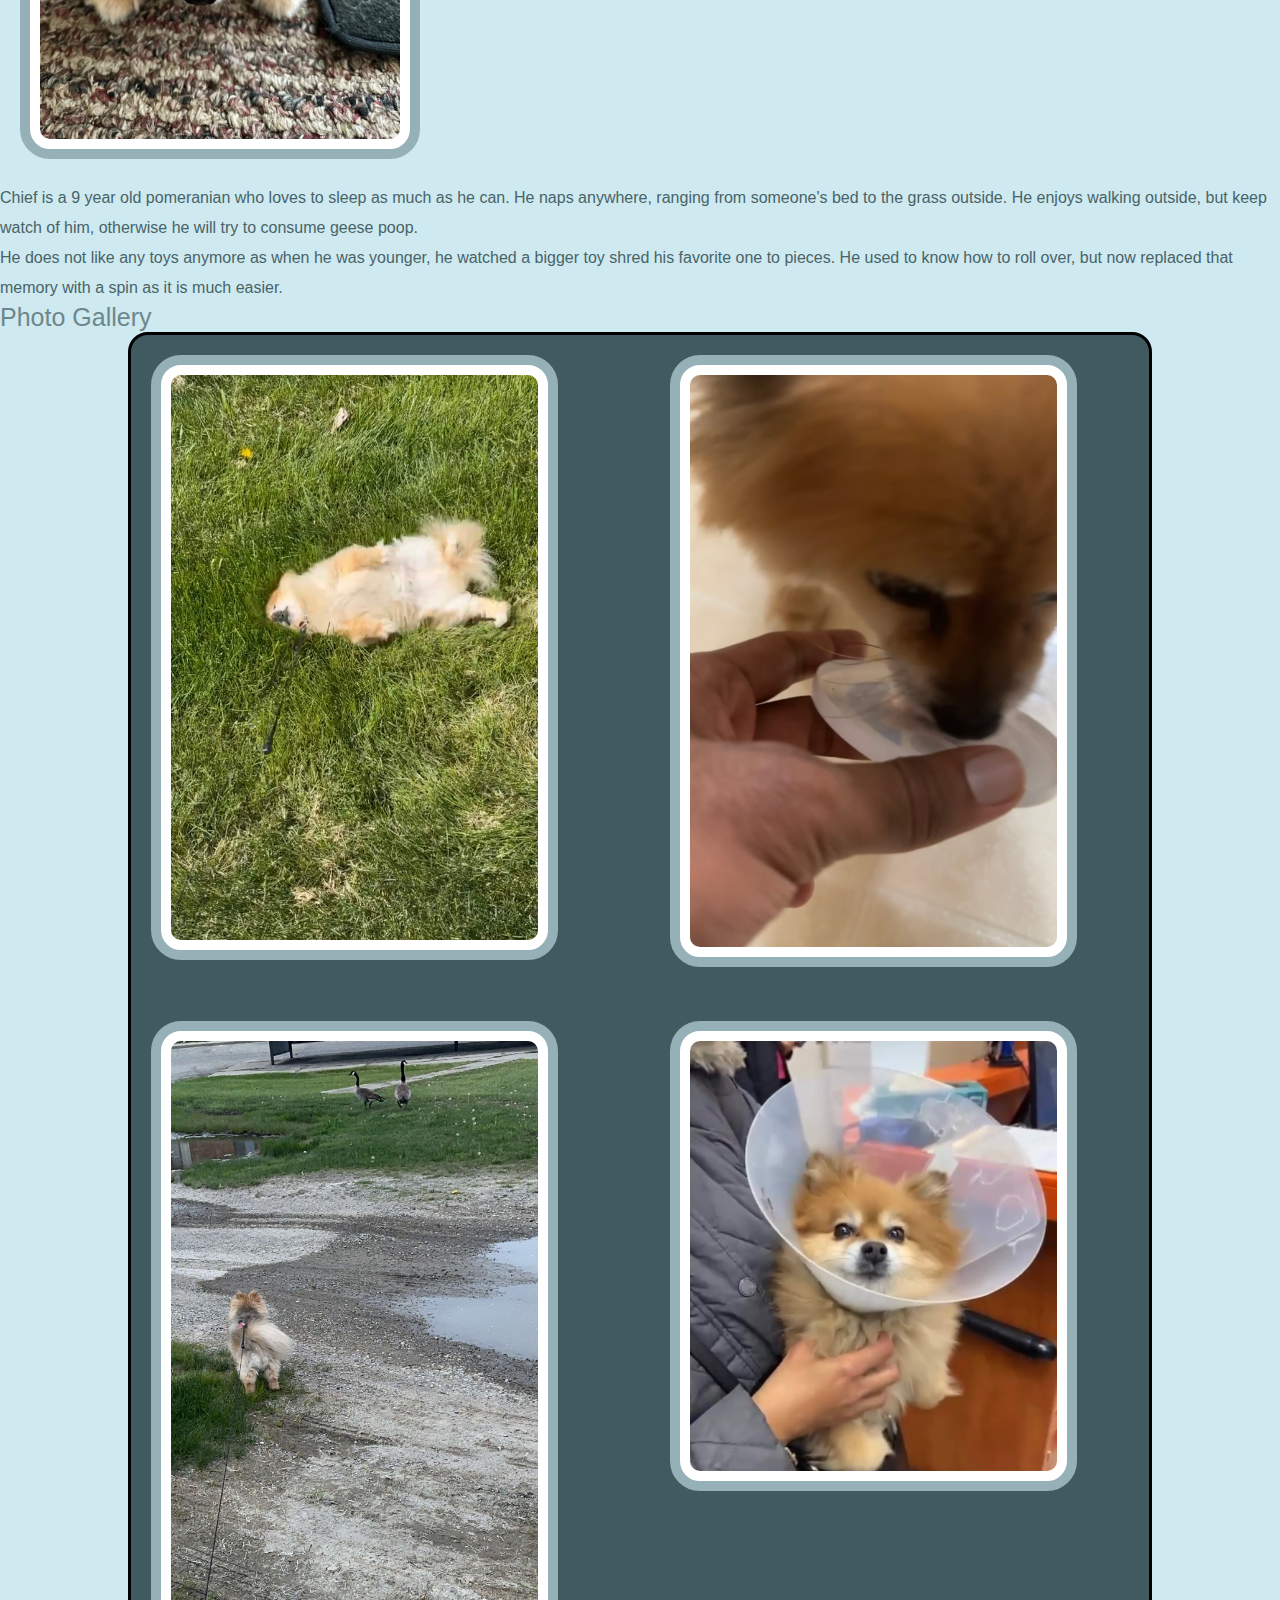
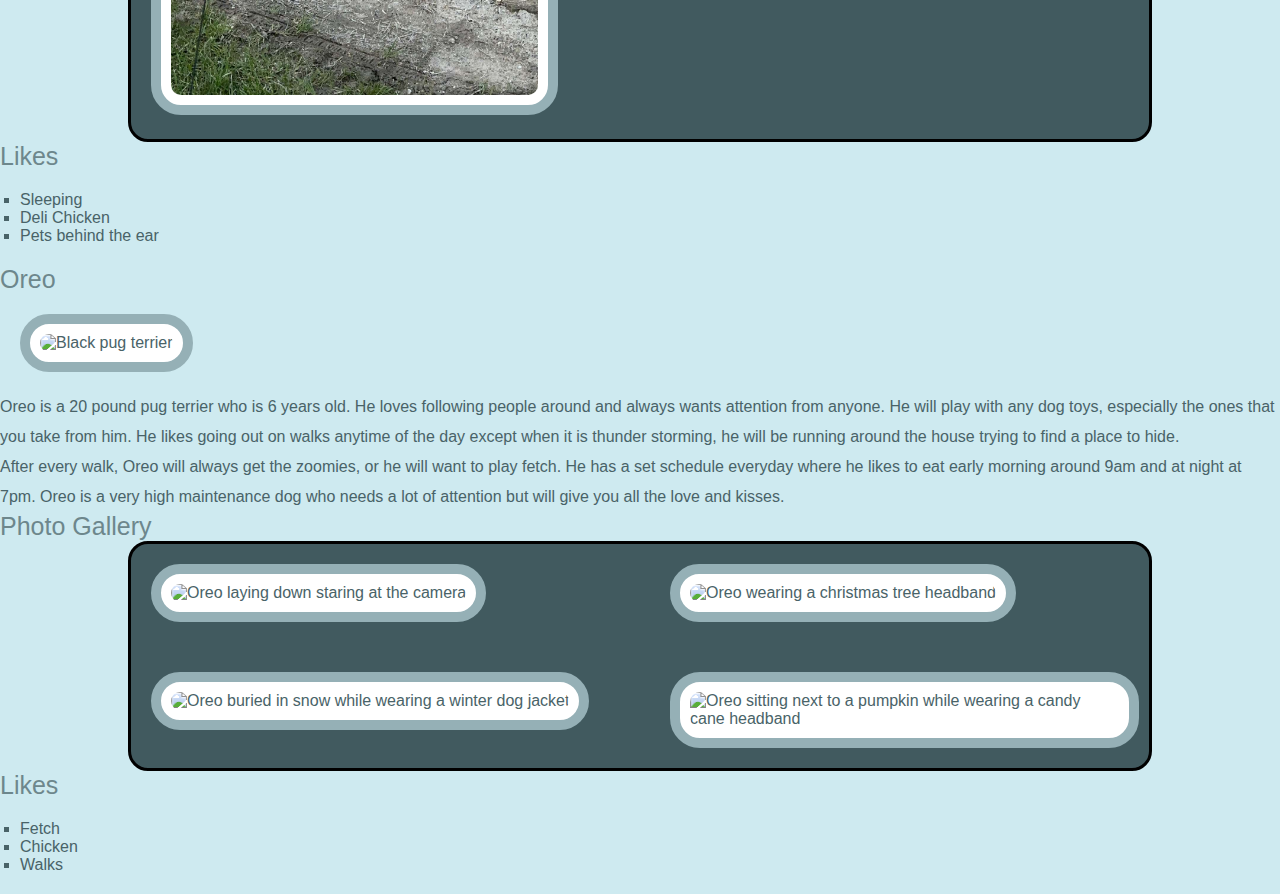
==== commit 46ca64c0: "Update index.html" ====
--- a/index.html
+++ b/index.html
@@ -33,12 +33,10 @@
                 <a href="images/bacon_graduation.JPG" data-lightbox="gallery-1" class="light-box-on">
                     <img src="images/bacon_graduation.JPG"  width ="200" alt="Small labradoodle puppy wearing a graduation cap and gown">
                 </a>
-                <a href="images/bacon_agility.mov" data-lightbox="gallery-1" class="light-box-on">
-                    <video width="200"  controls>
+                    <video width="200"  class="light-box-on" controls>
                         <source src="images/bacon_agility.mov">
                         Your browser does not support the video tag.  This was a video of a girl and dog demonstrating a sit and stay procedure
                     </video>
-                </a>
                 <a href="images/bacon_halloween.JPG" data-lightbox="gallery-1" class="light-box-on">
                     <img src="images/bacon_halloween.JPG"  width ="200" alt="Brown labradoodle wearing a pirate costume">
                 </a>
@@ -249,4 +247,4 @@
     <script src="jquery-3.7.1.min.js"></script>
     <script src="dist/js/lightbox-plus-jquery.js"></script>
 </body>
-</html>+</html>
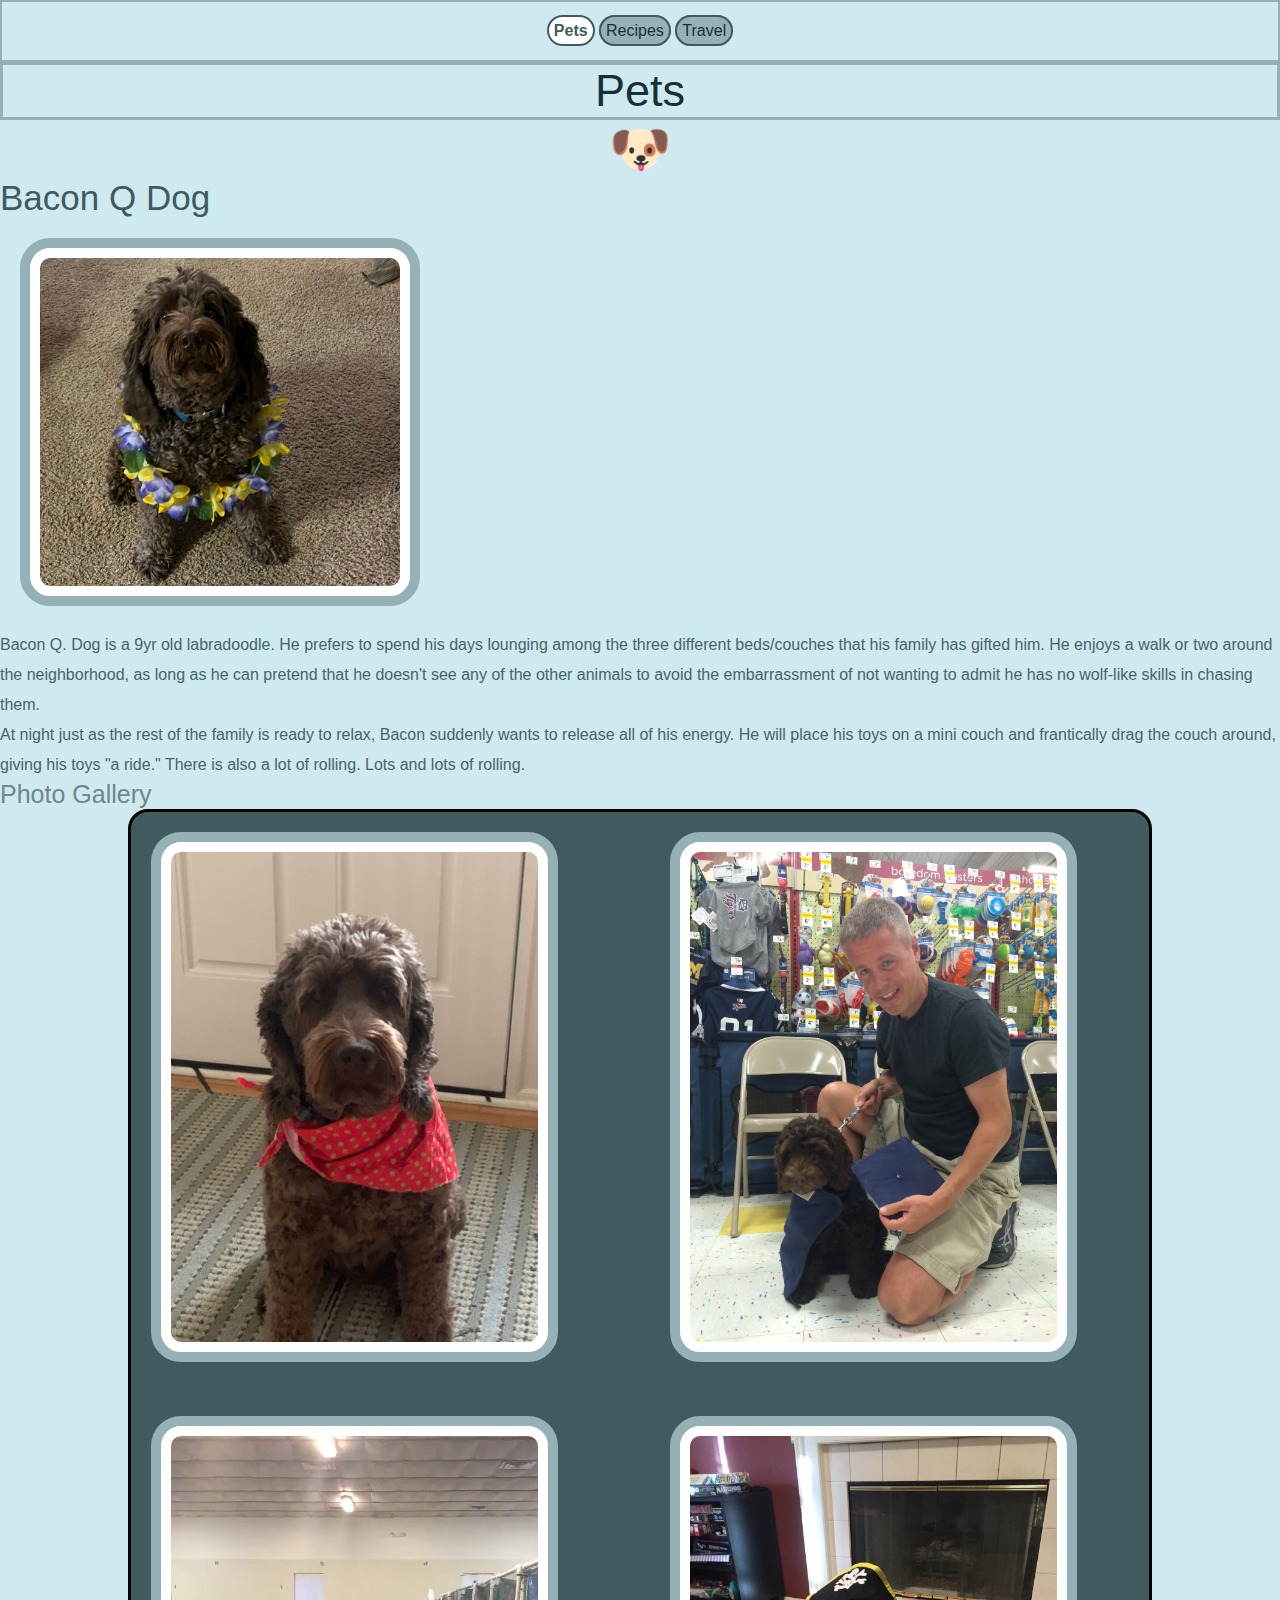
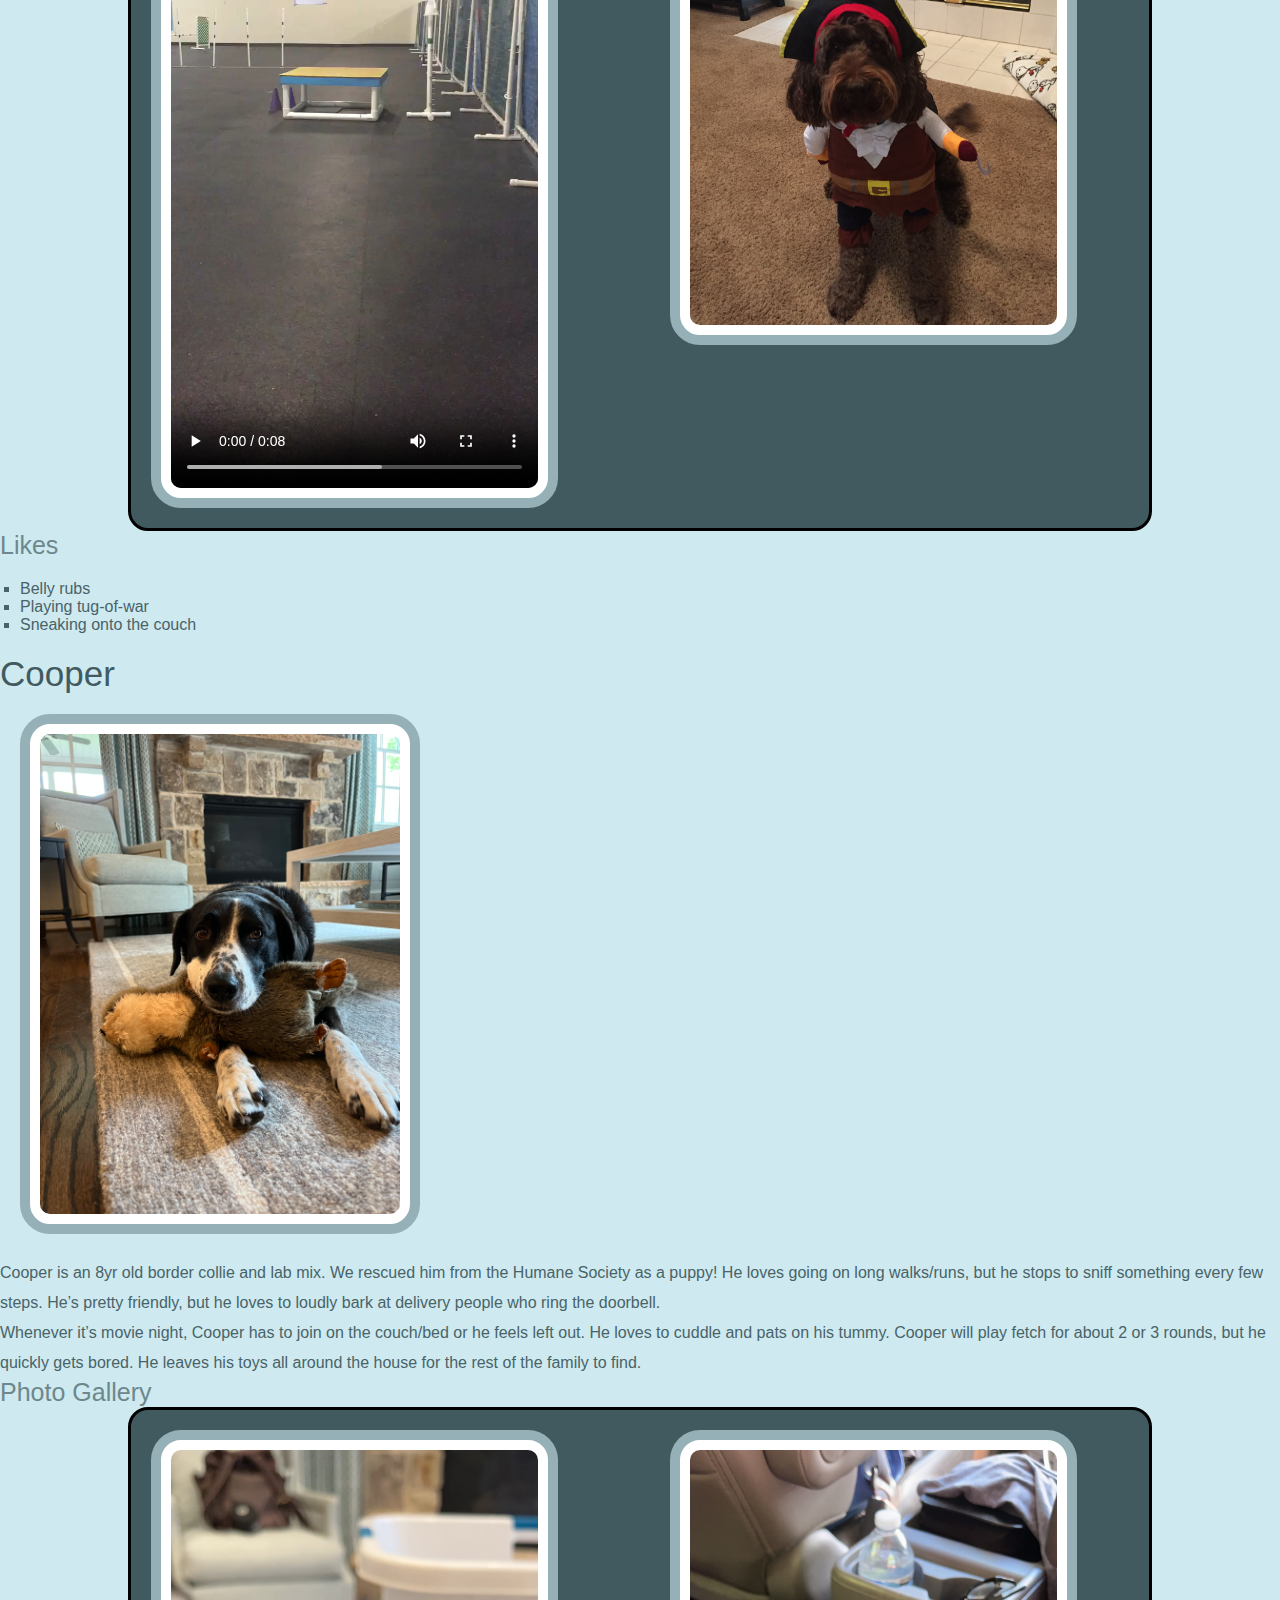
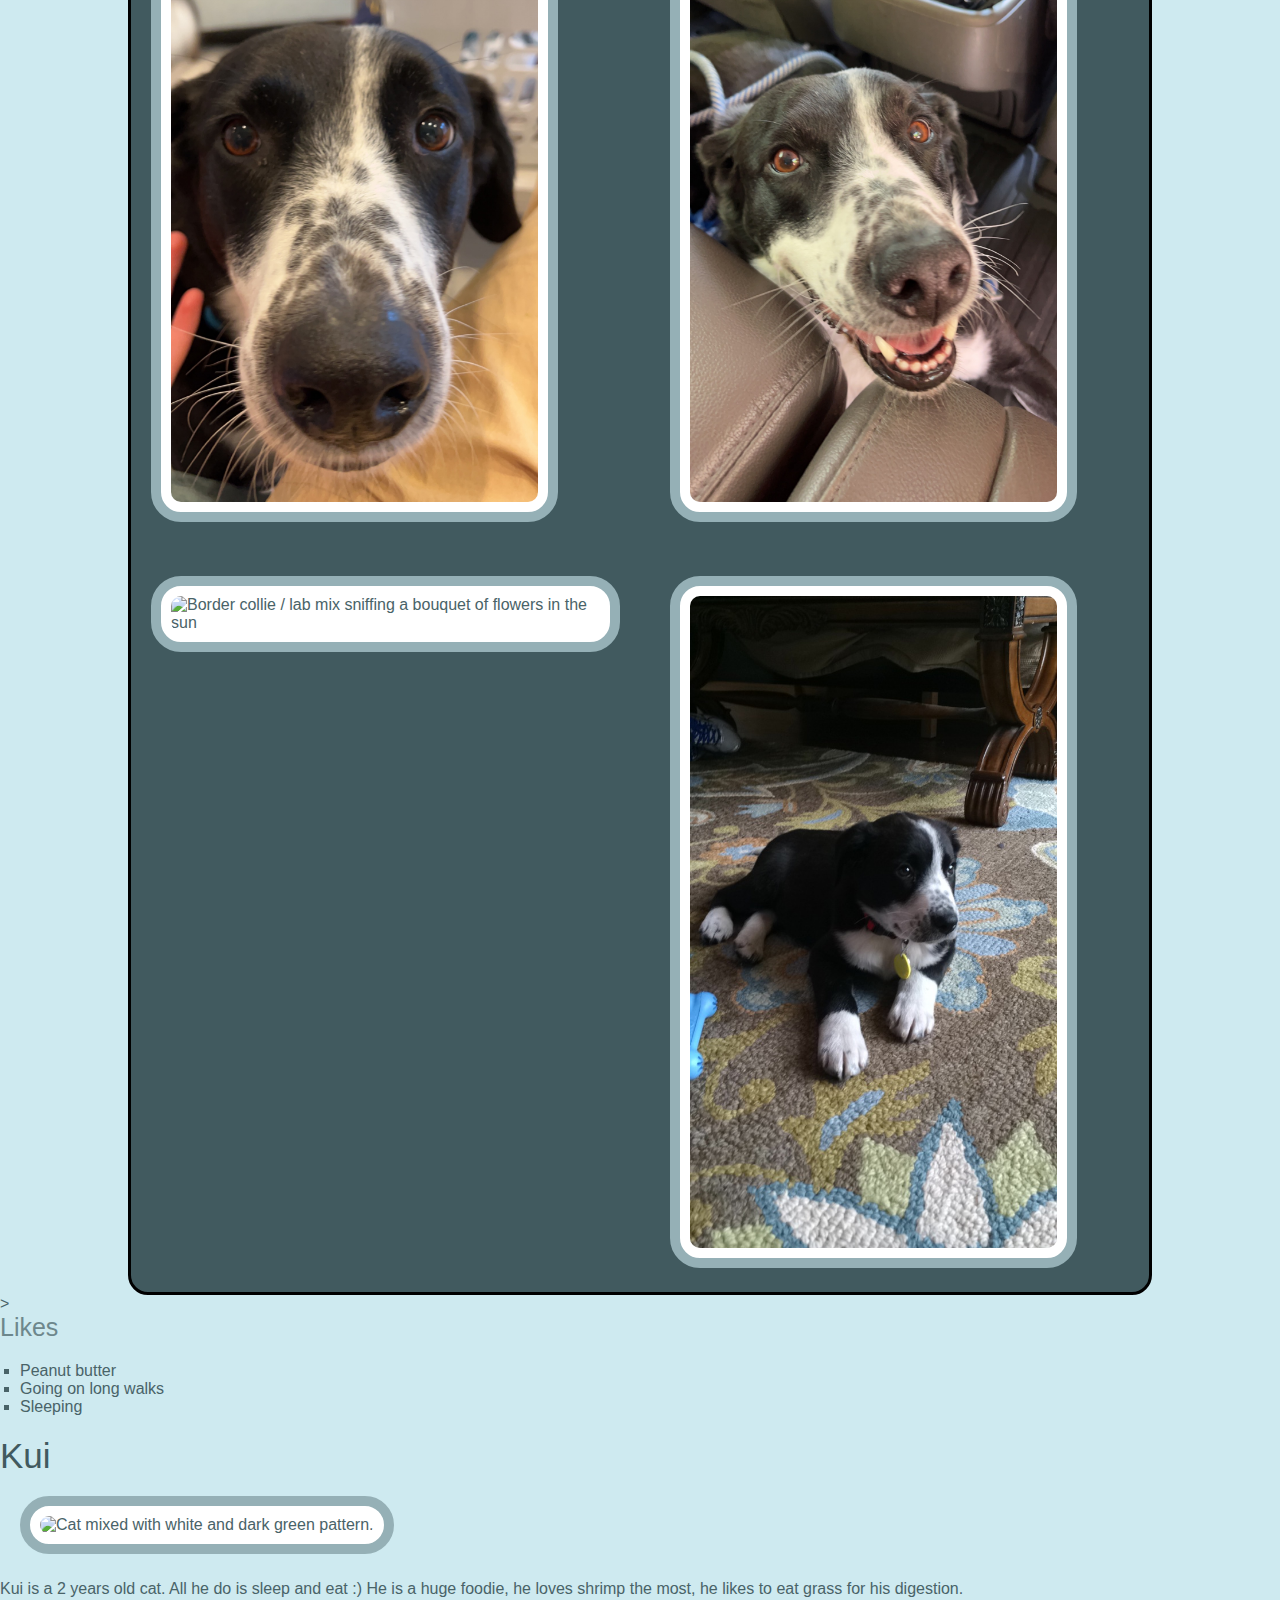
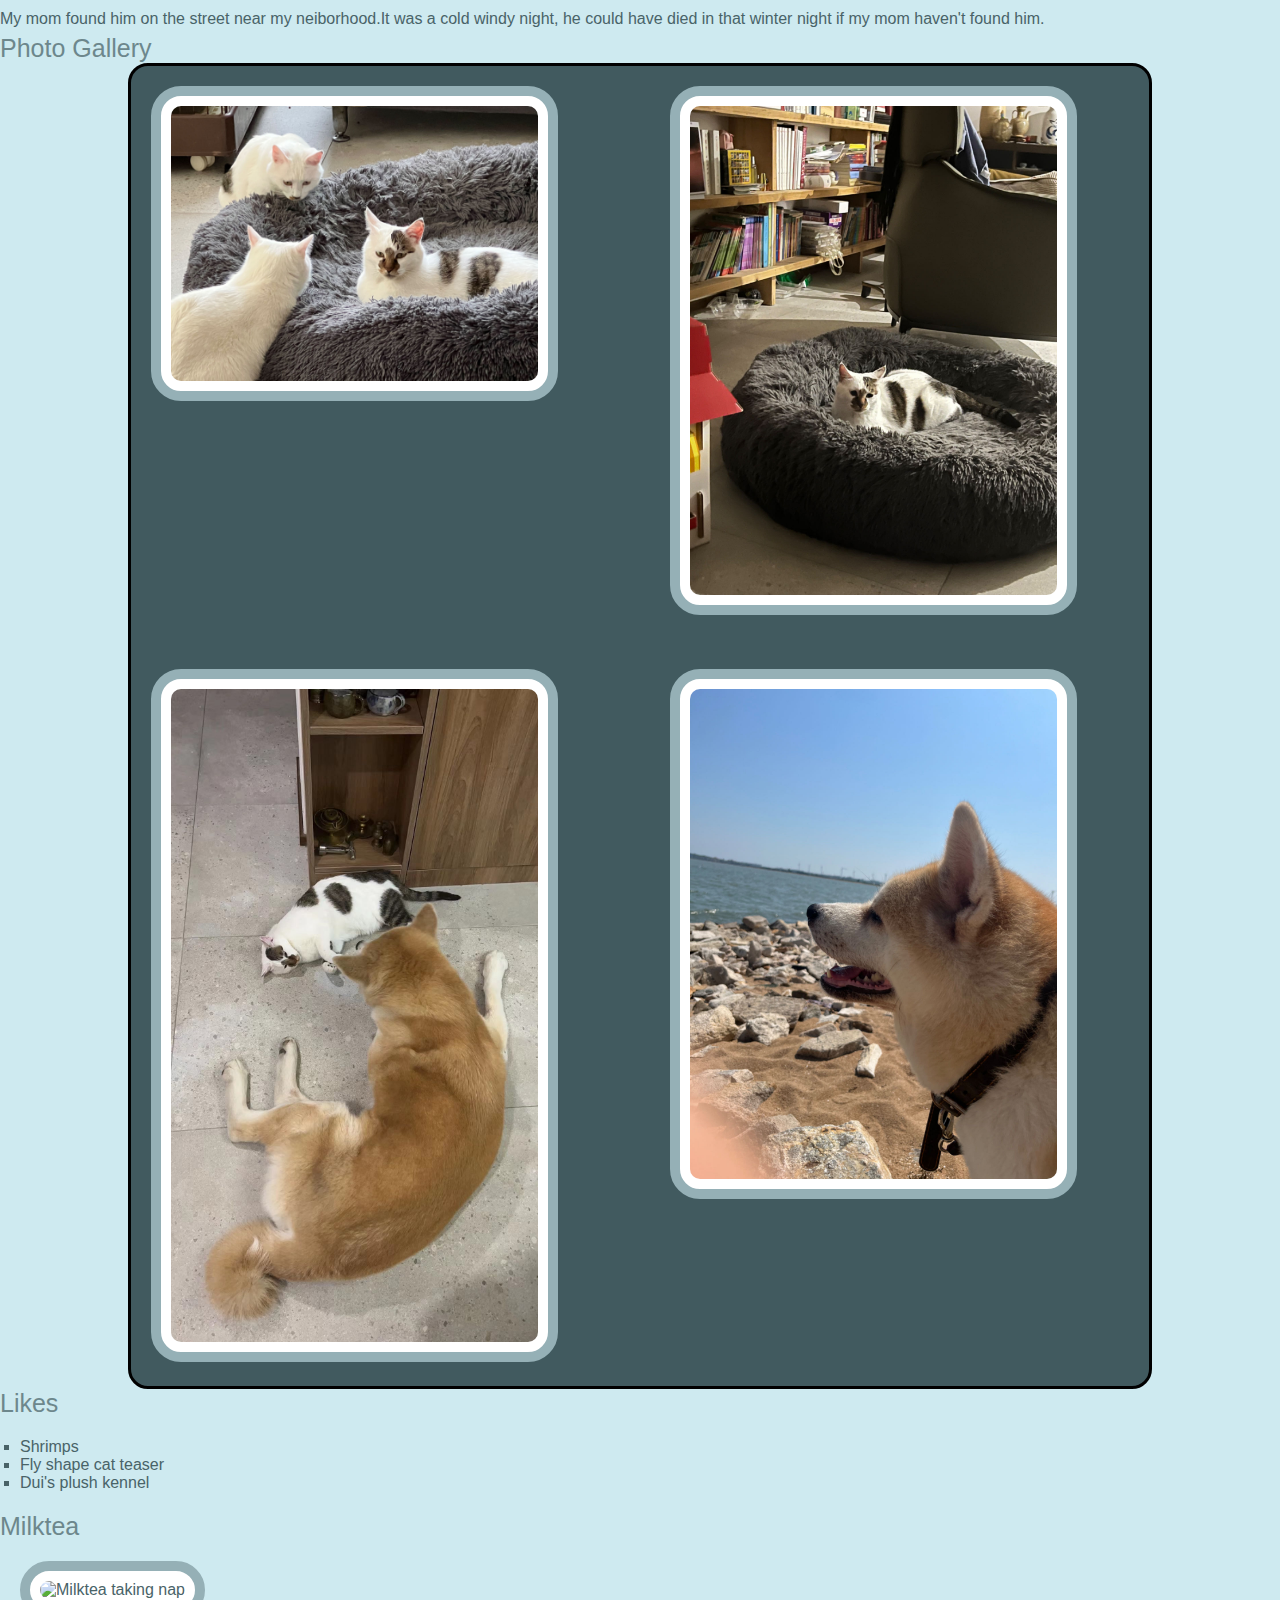
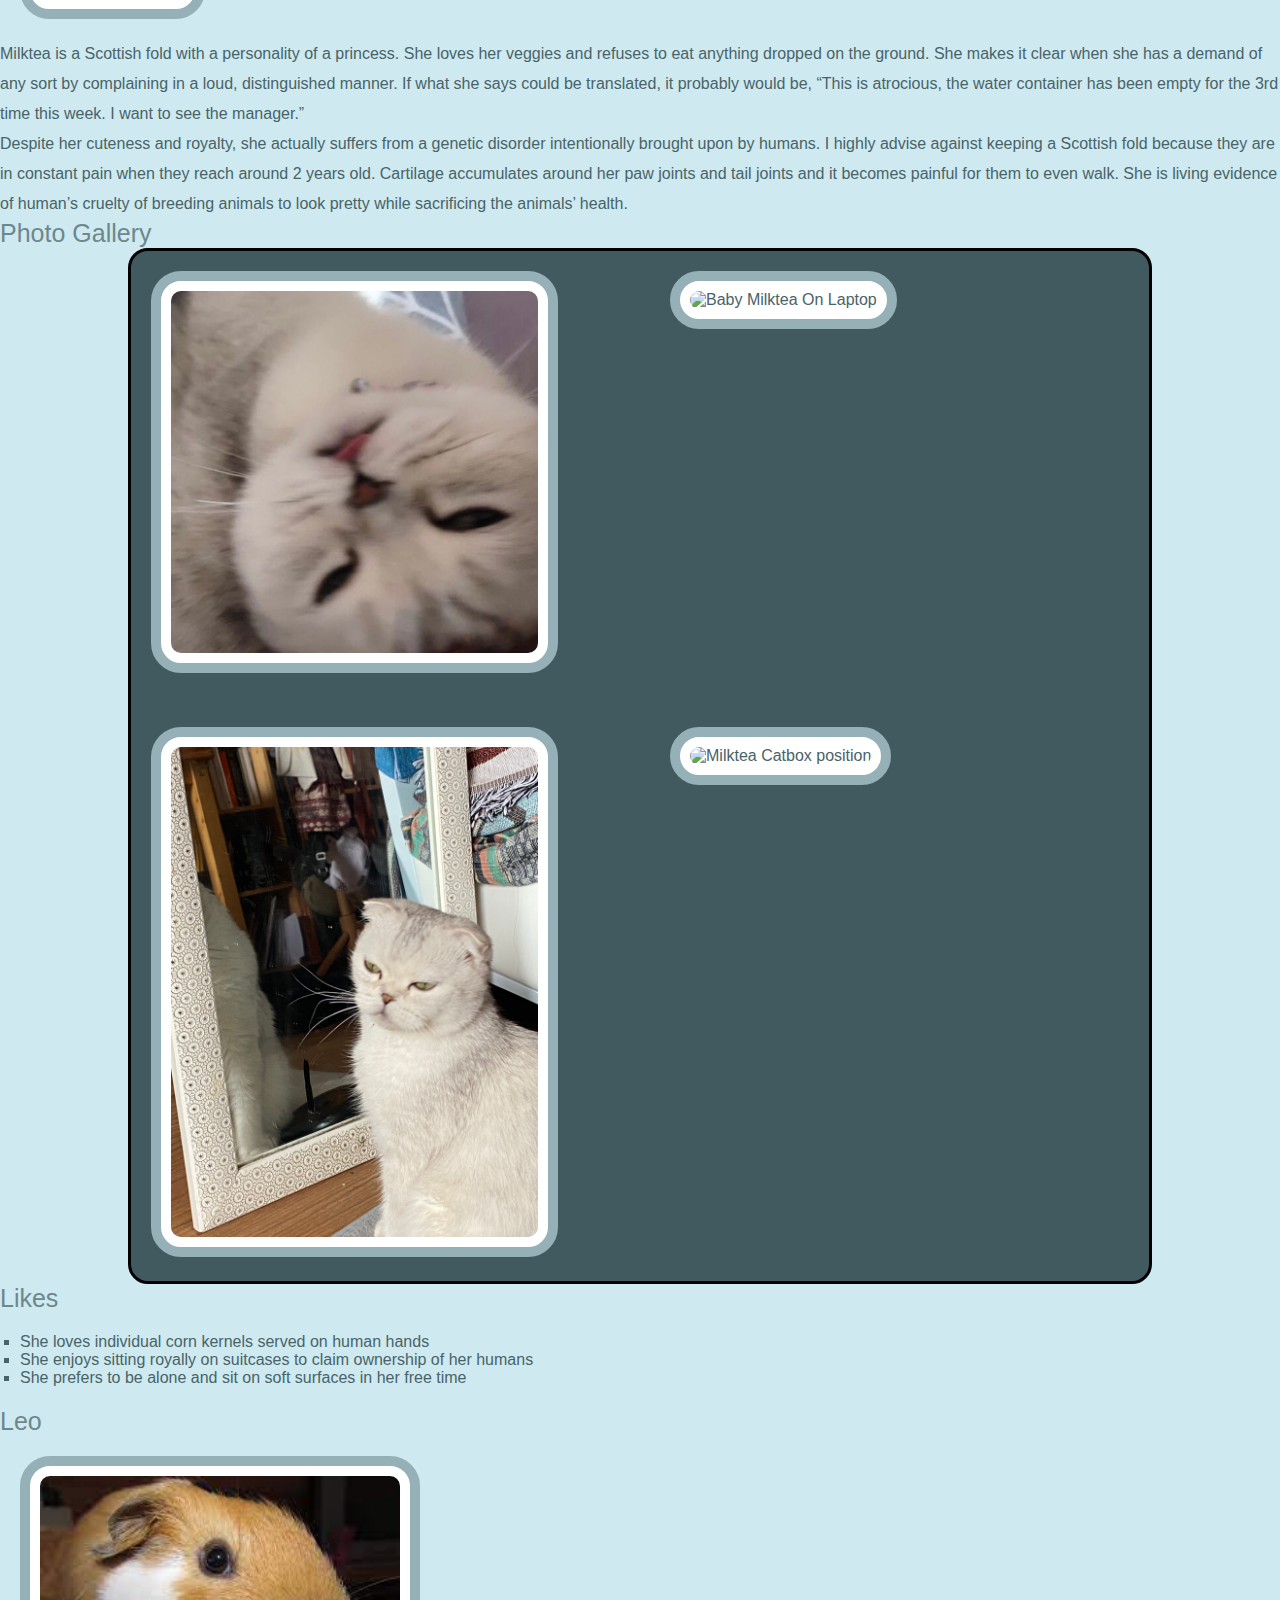
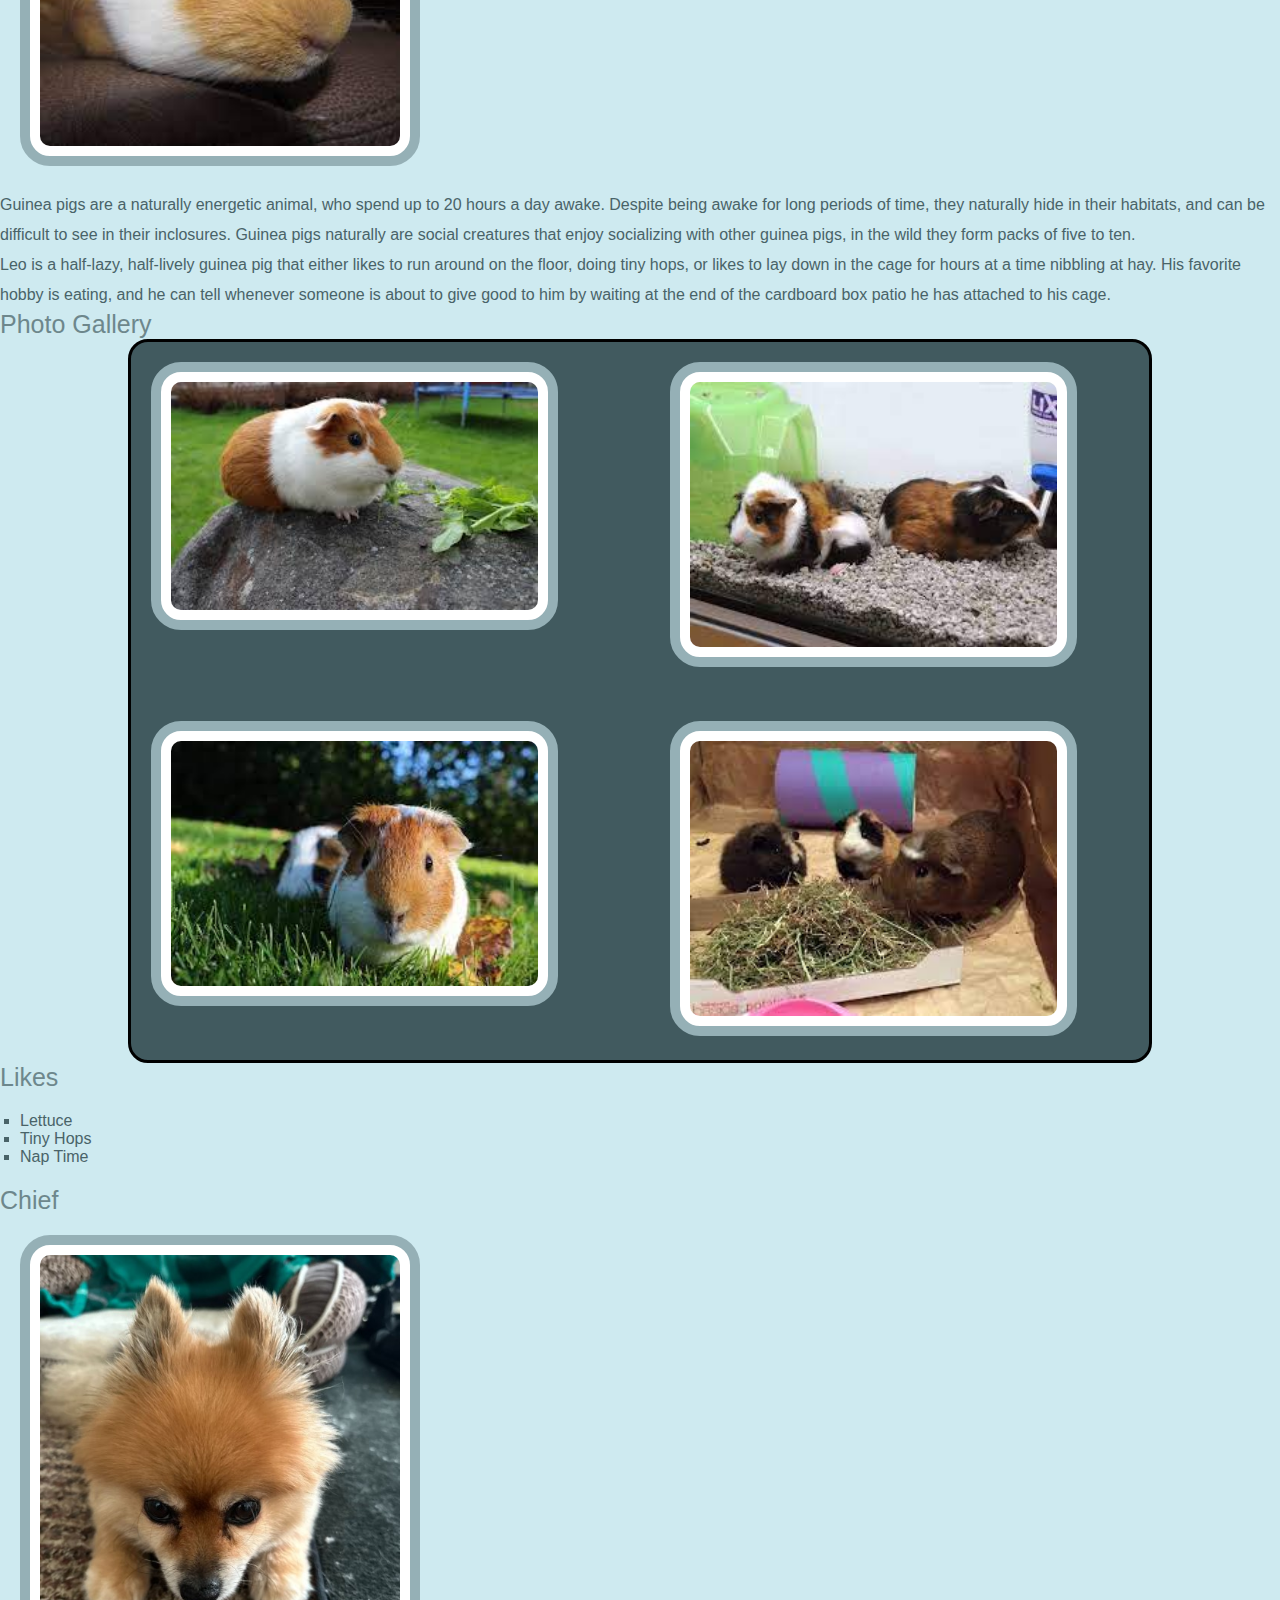
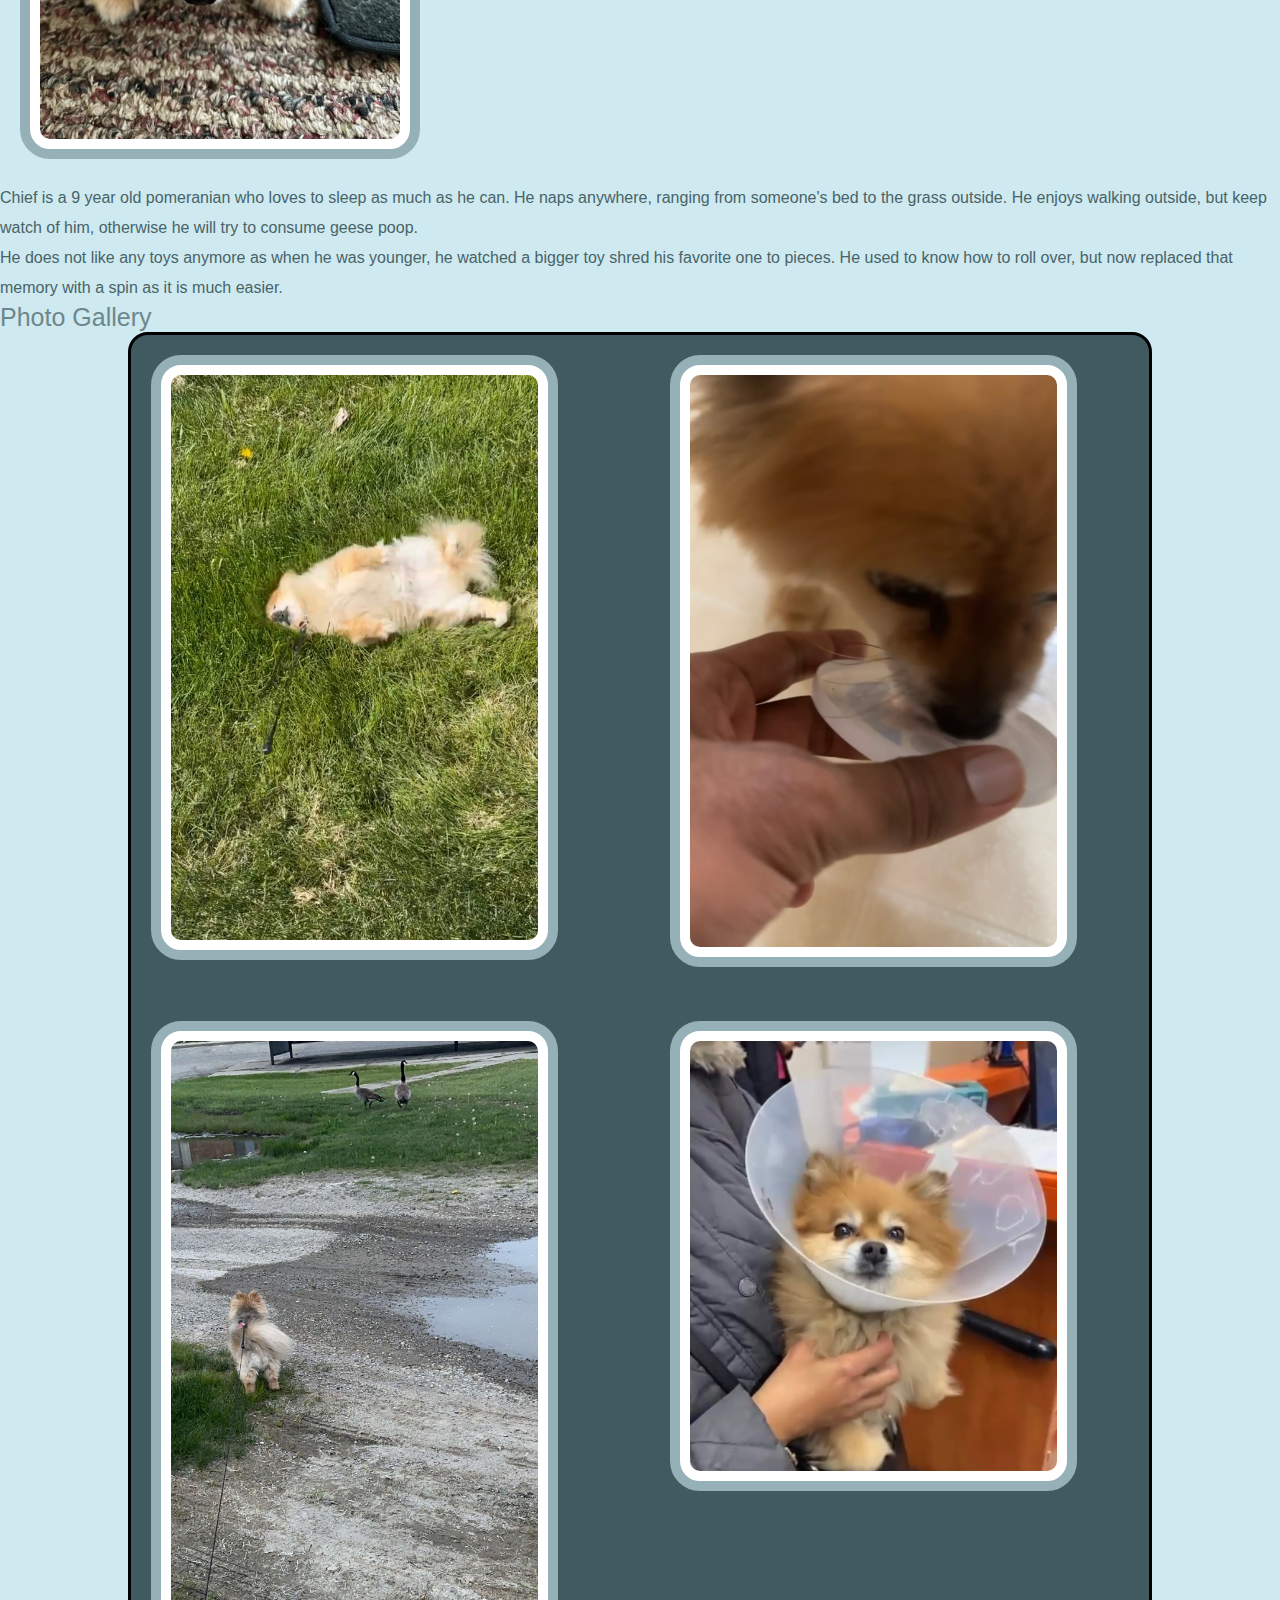
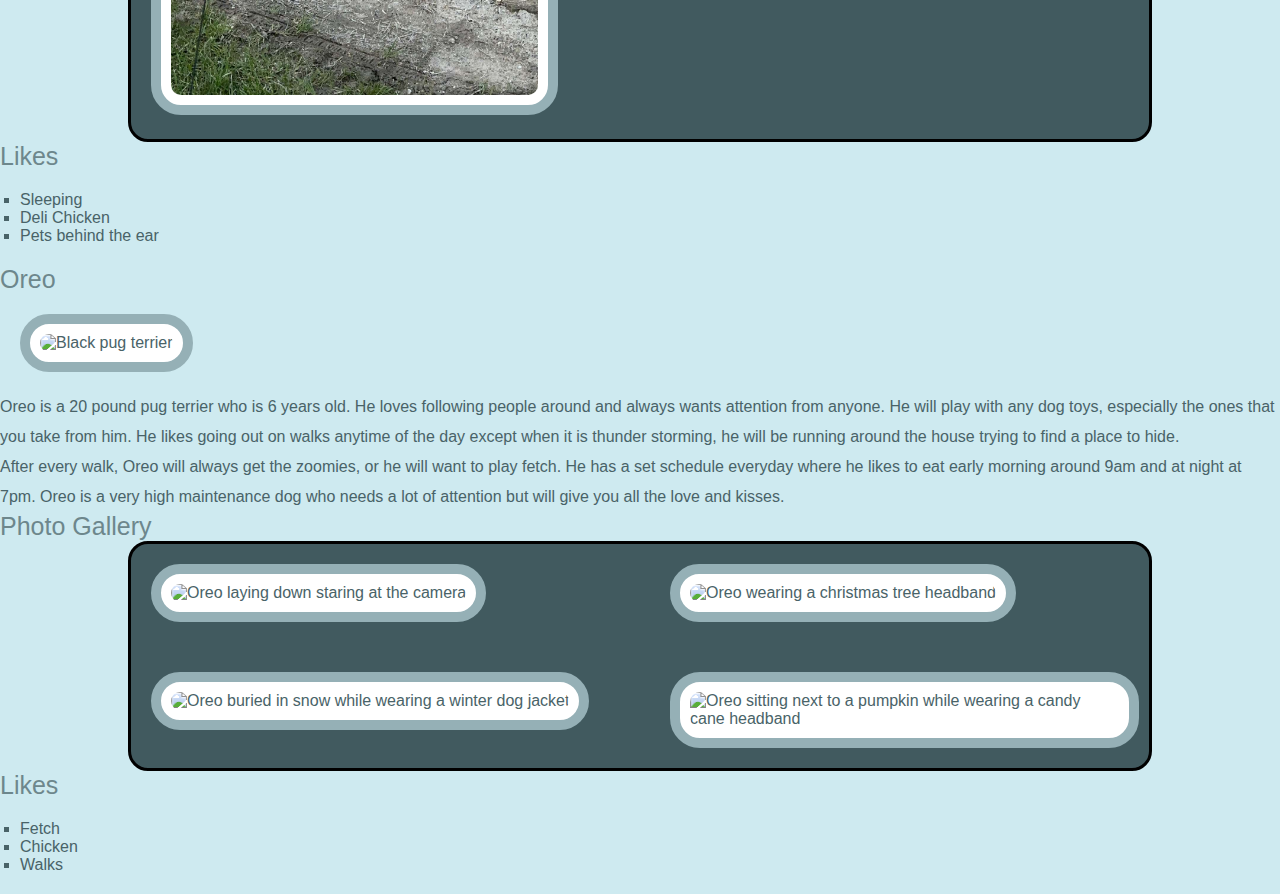
==== commit ba349654: "Update index.html" ====
--- a/index.html
+++ b/index.html
@@ -6,7 +6,7 @@
     <title>Pets</title>
     <link rel="stylesheet" type="text/css" href="css/reset.css">
     <link rel="stylesheet" href="css/style.css">
-    <link href="dist/css/lightbox.css" rel="stylesheet"/>
+    <link href="dist/css/lightbox.css" rel="stylesheet">
 </head>
 <body>
     <a href = "#main" id = "skip">Skip to Main Content</a>
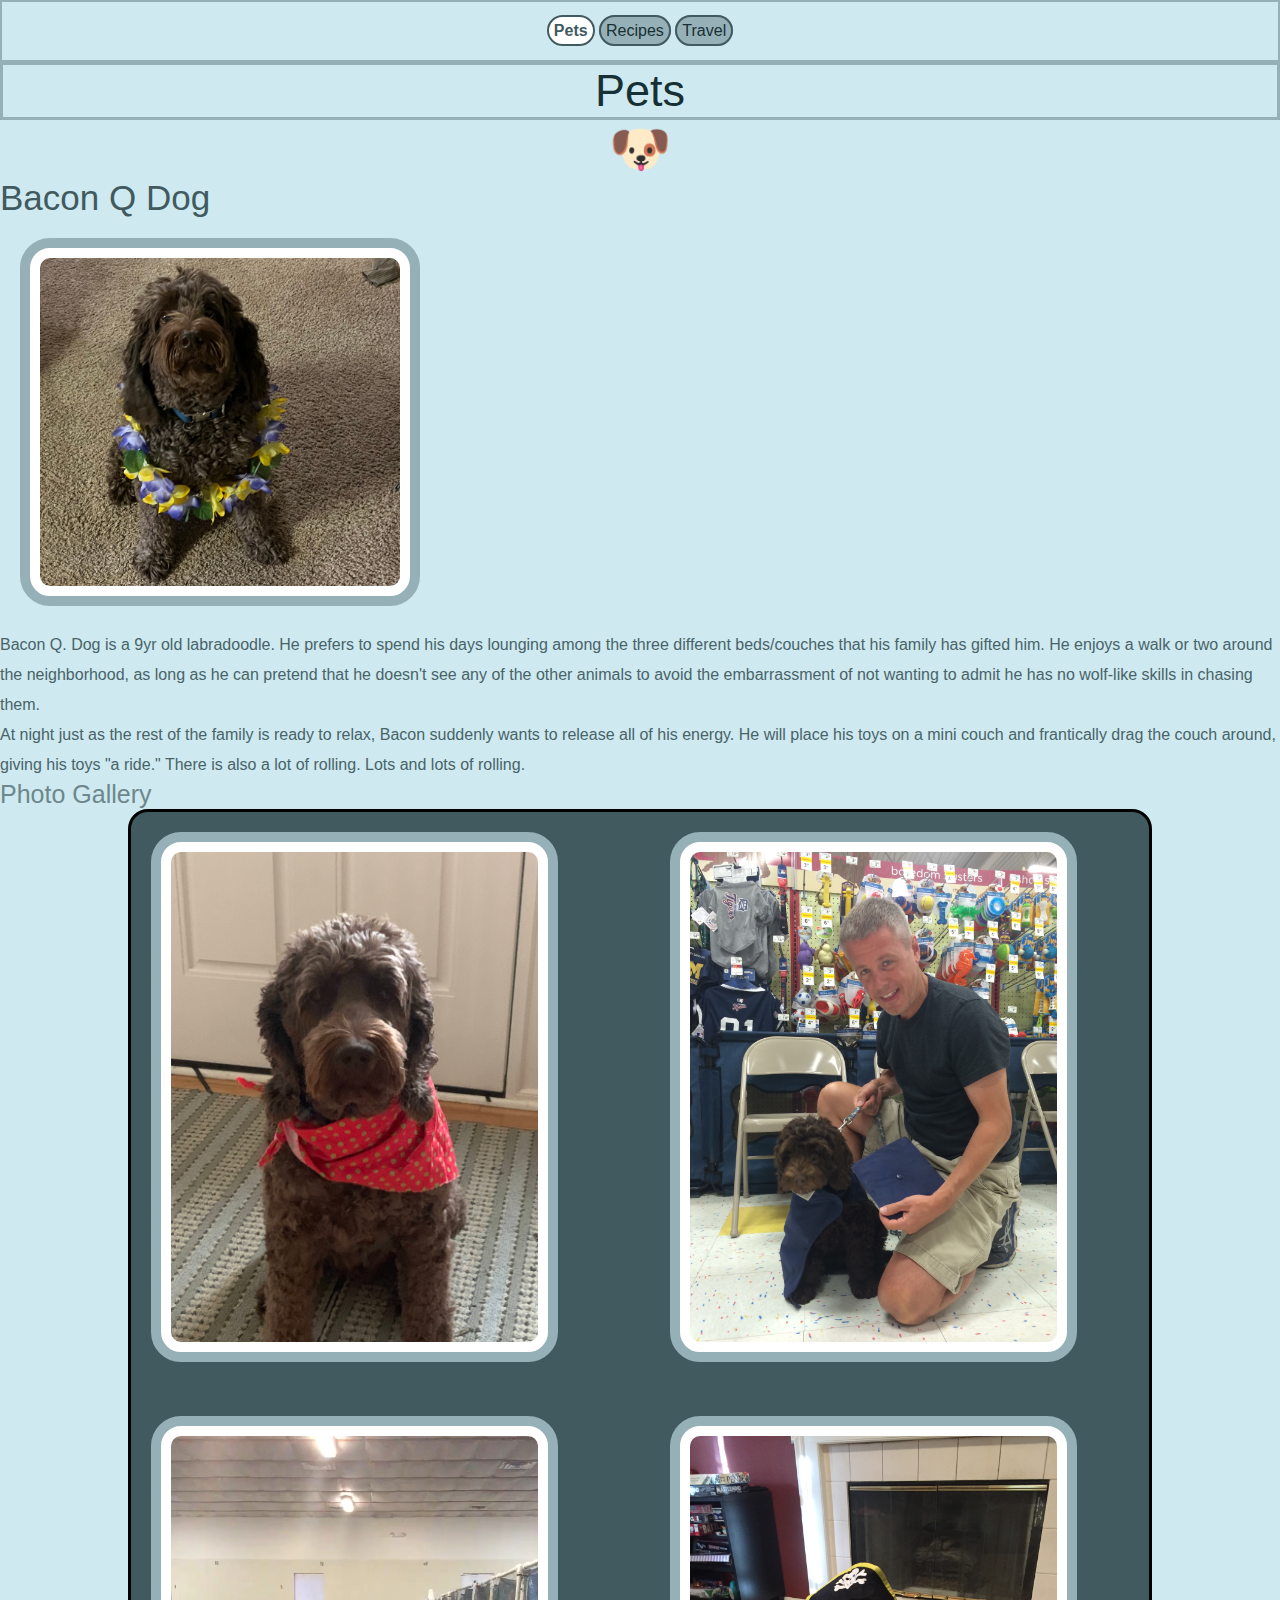
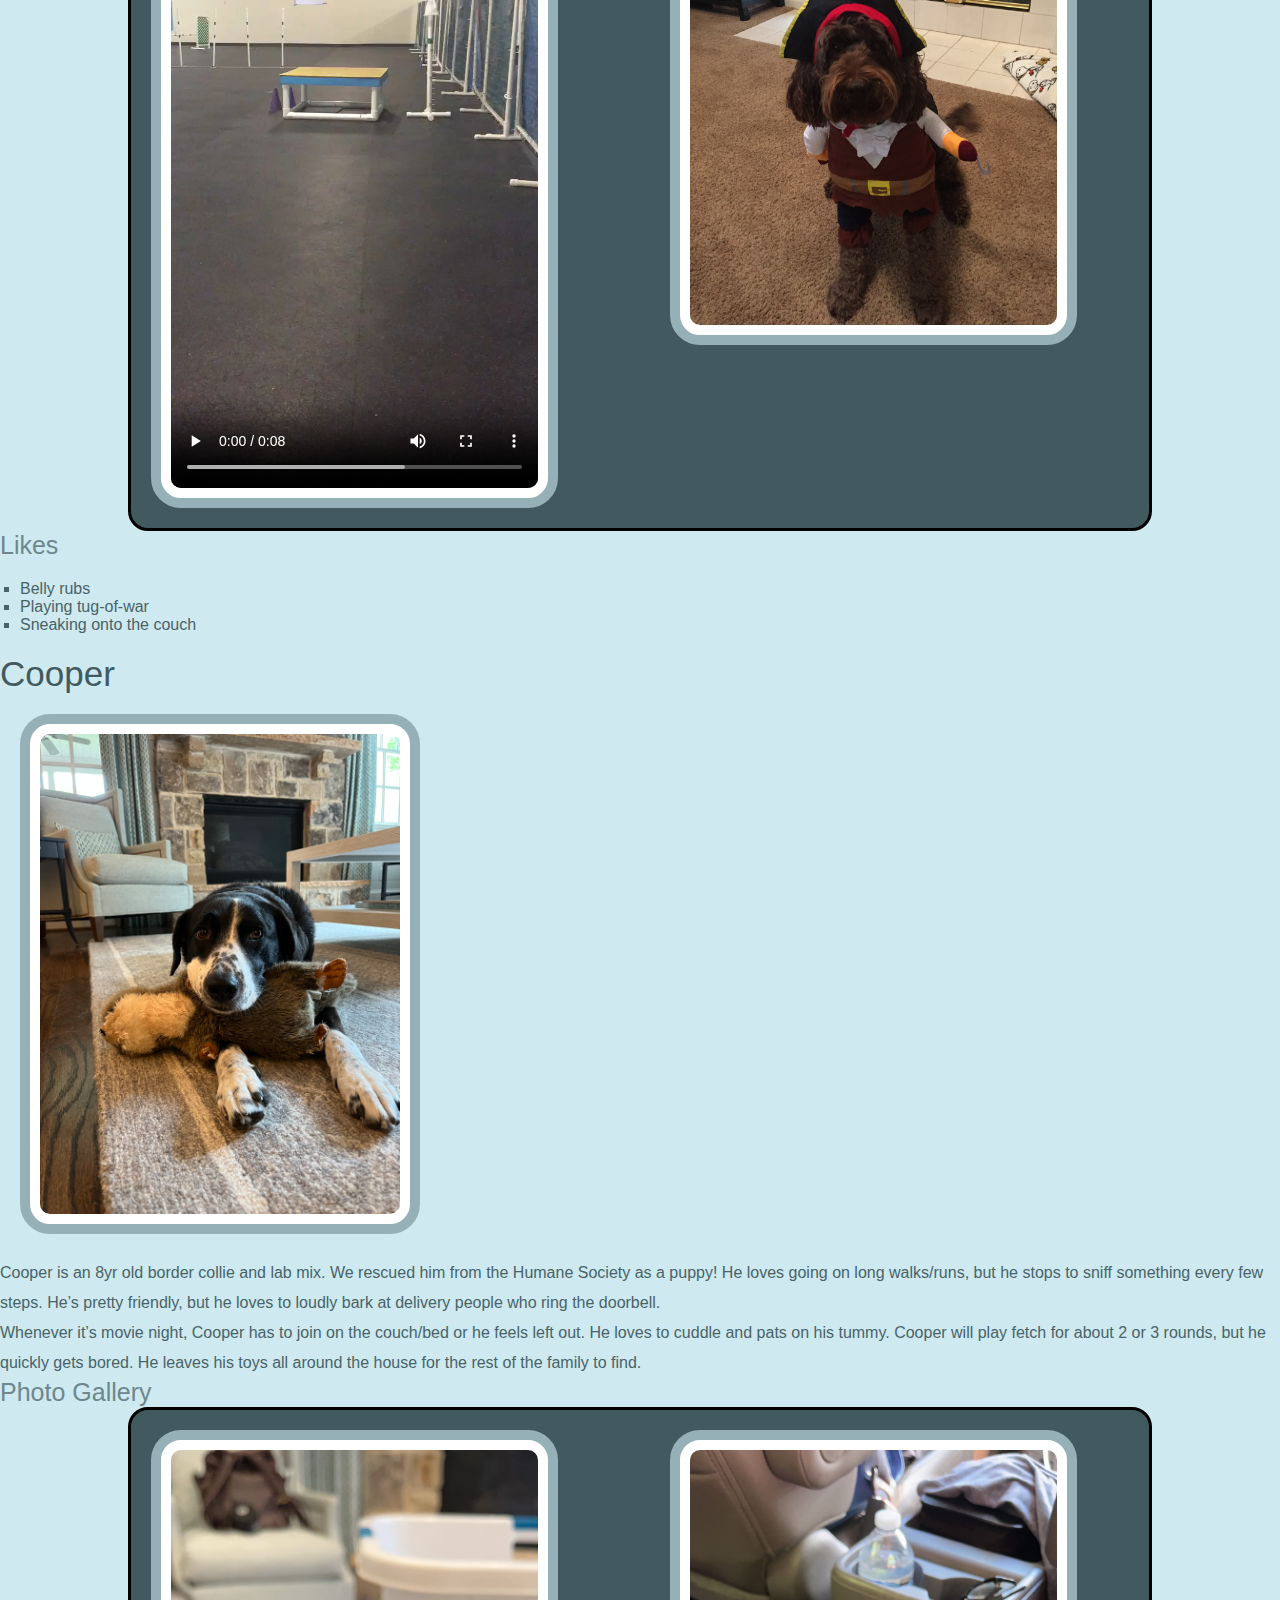
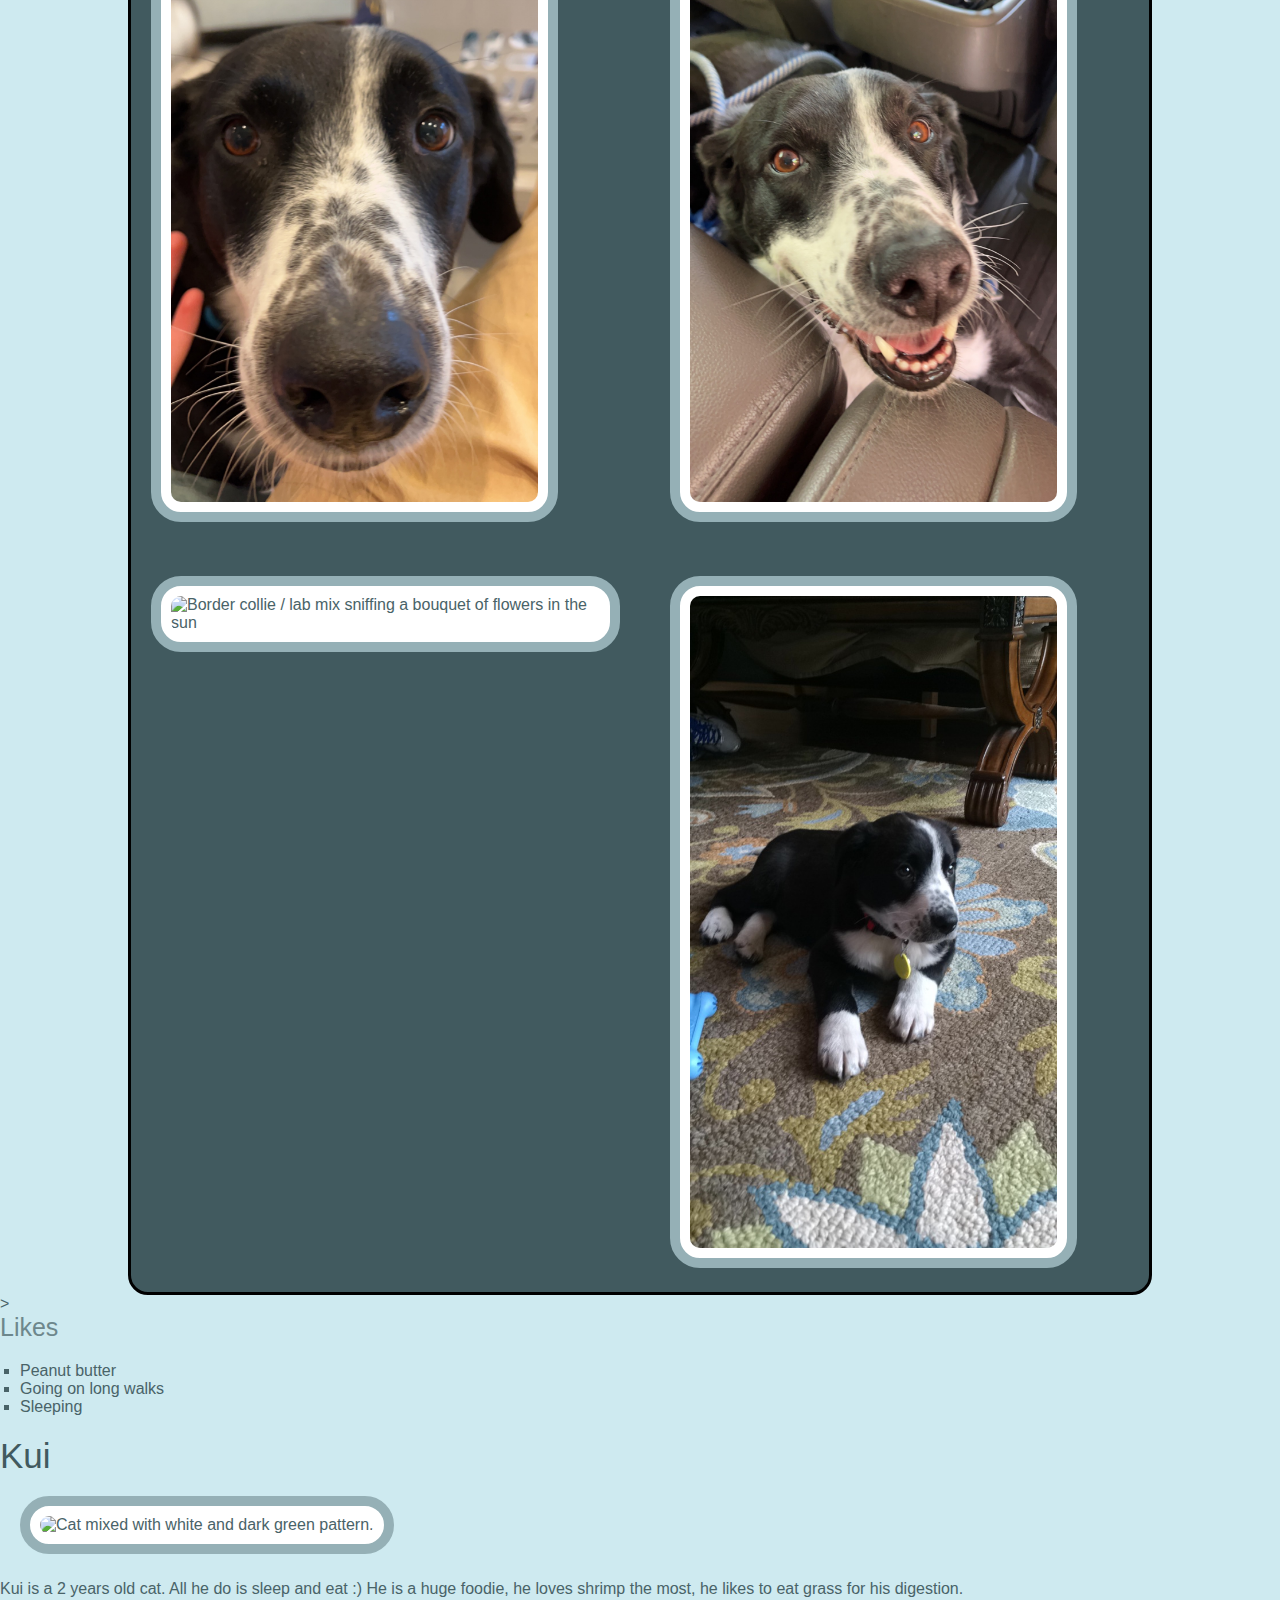
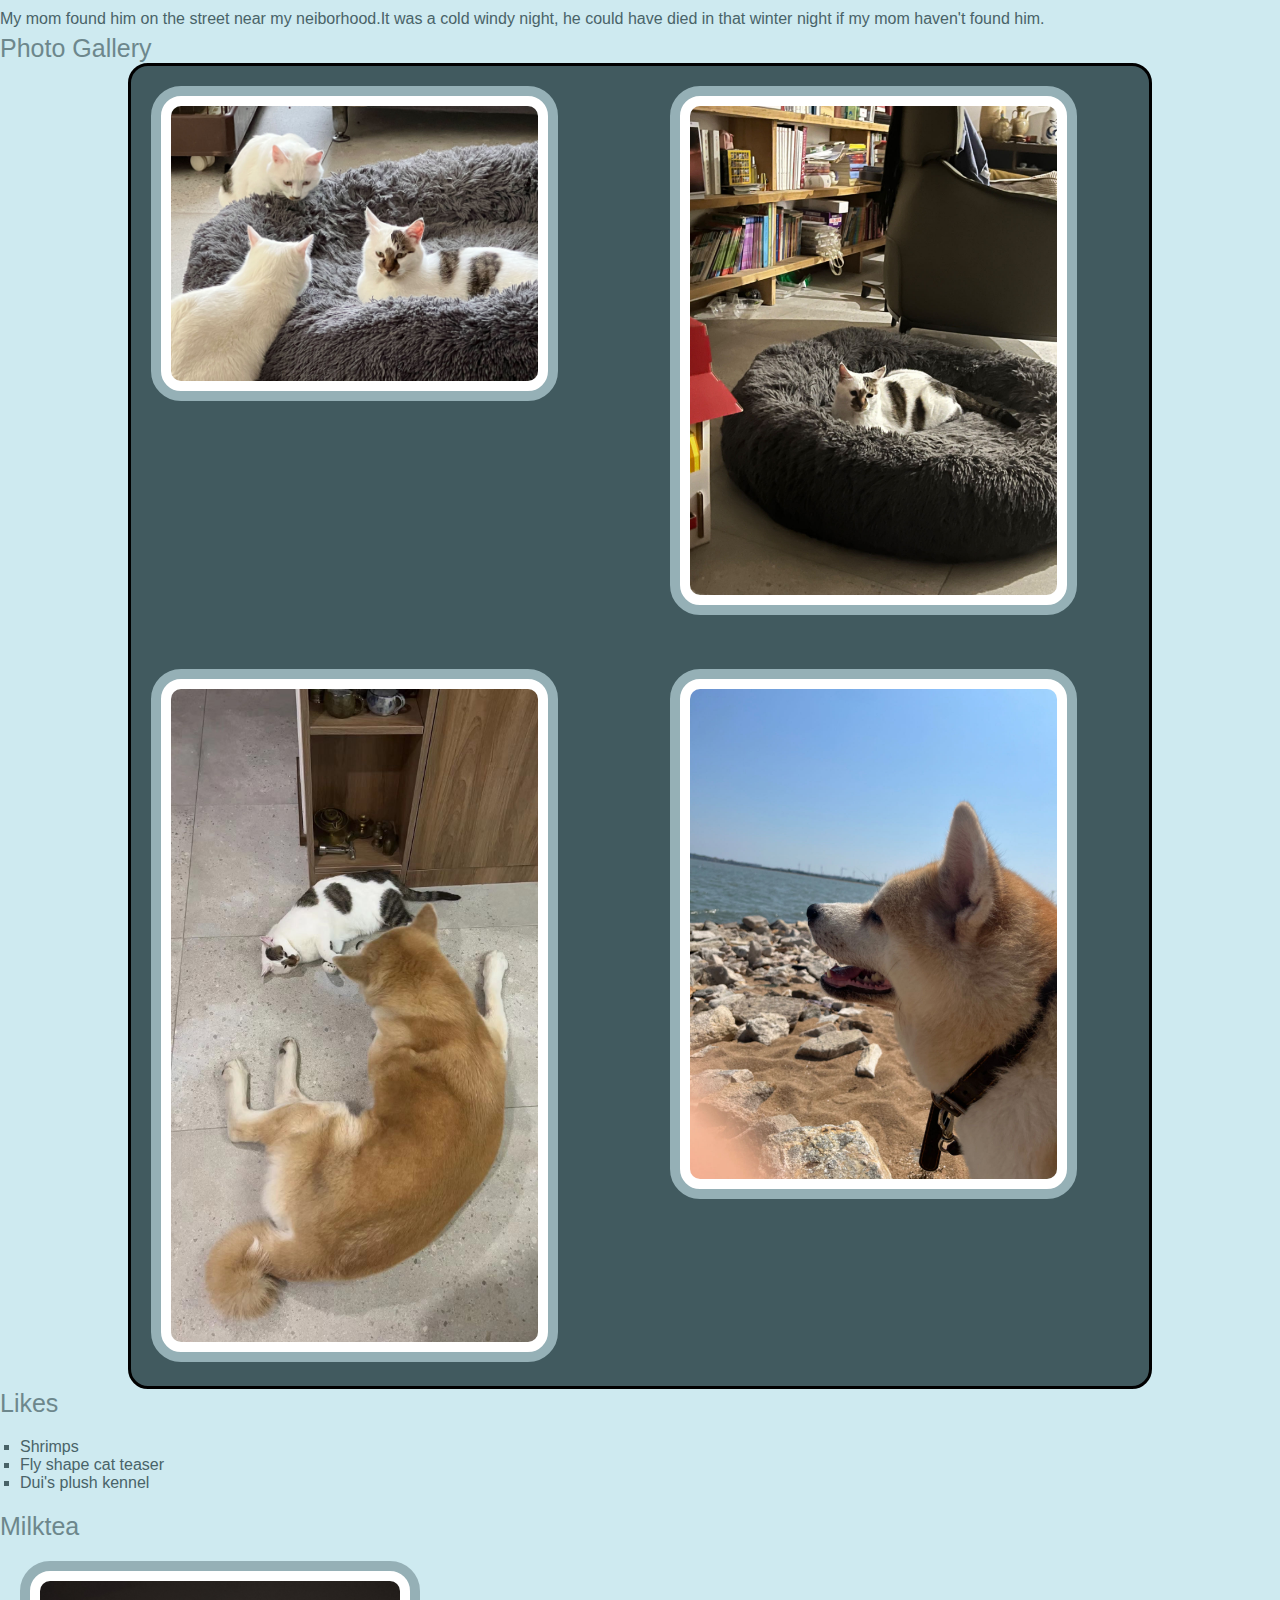
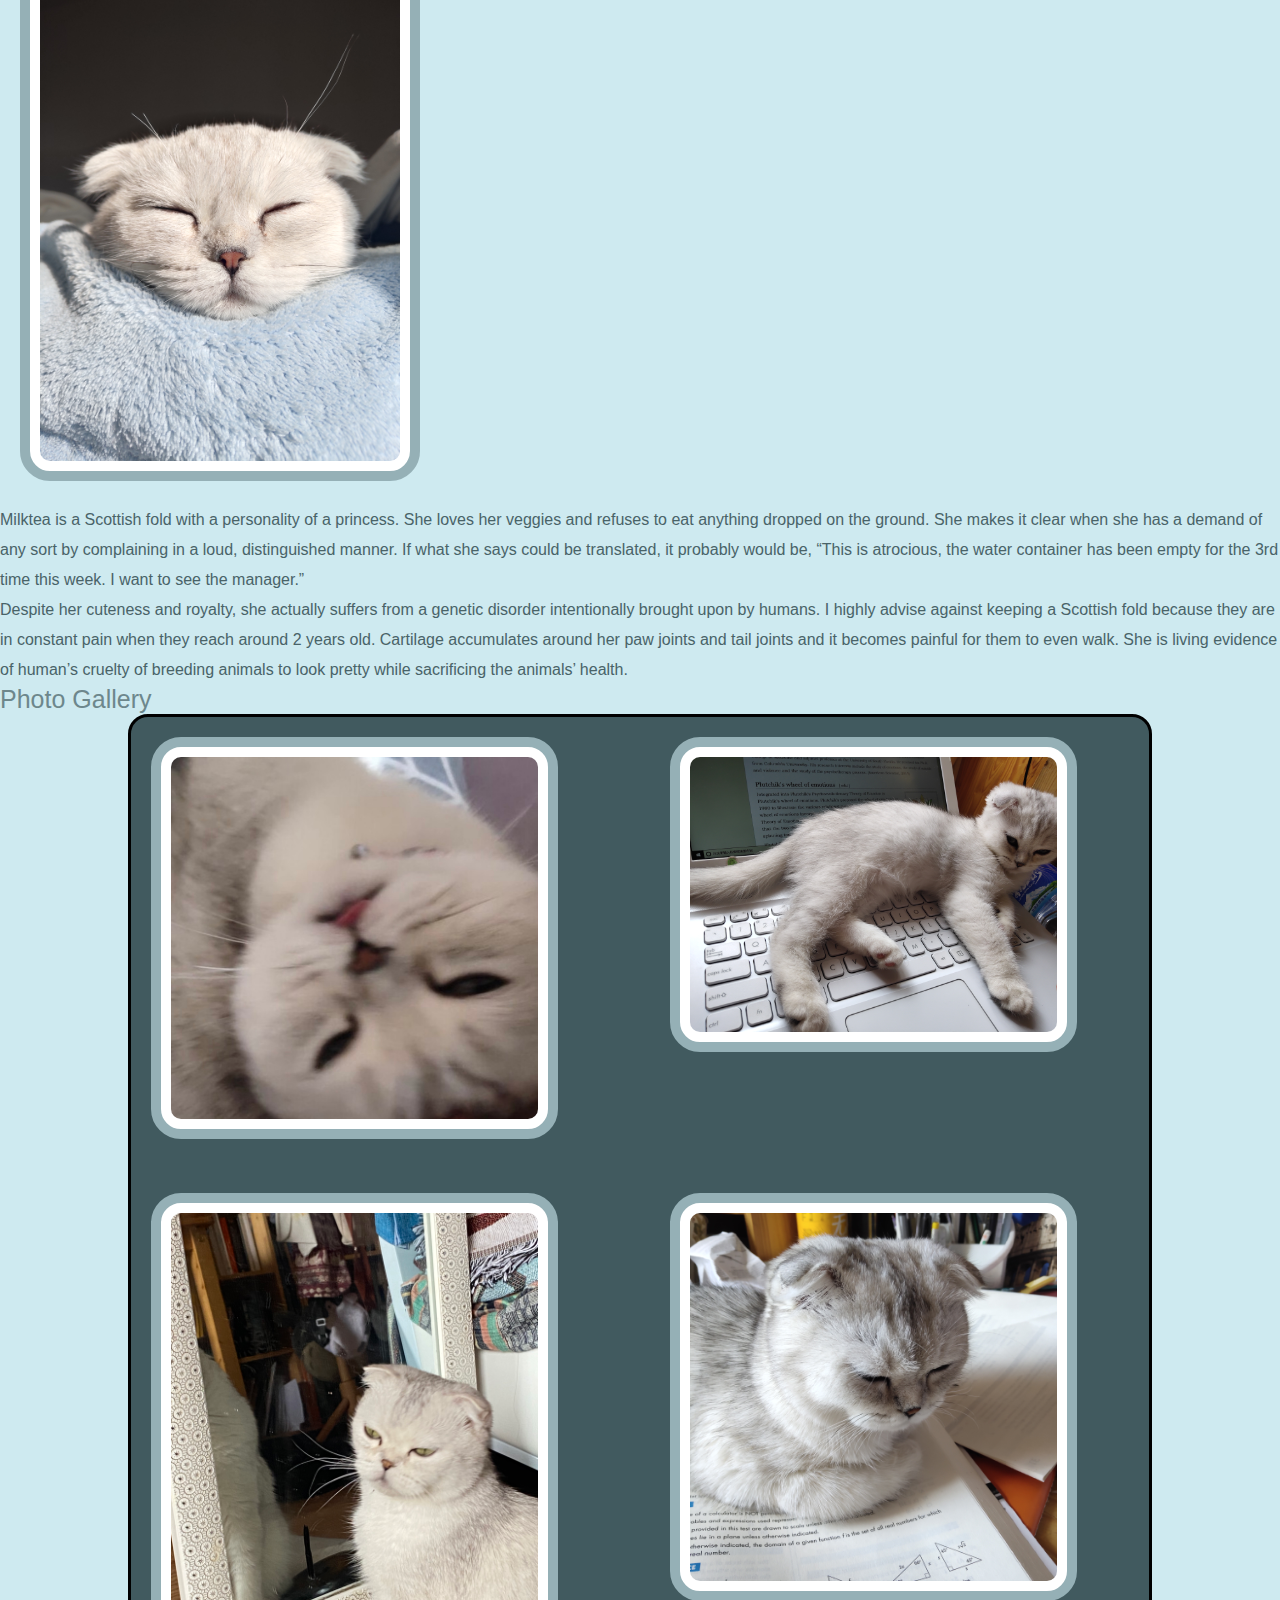
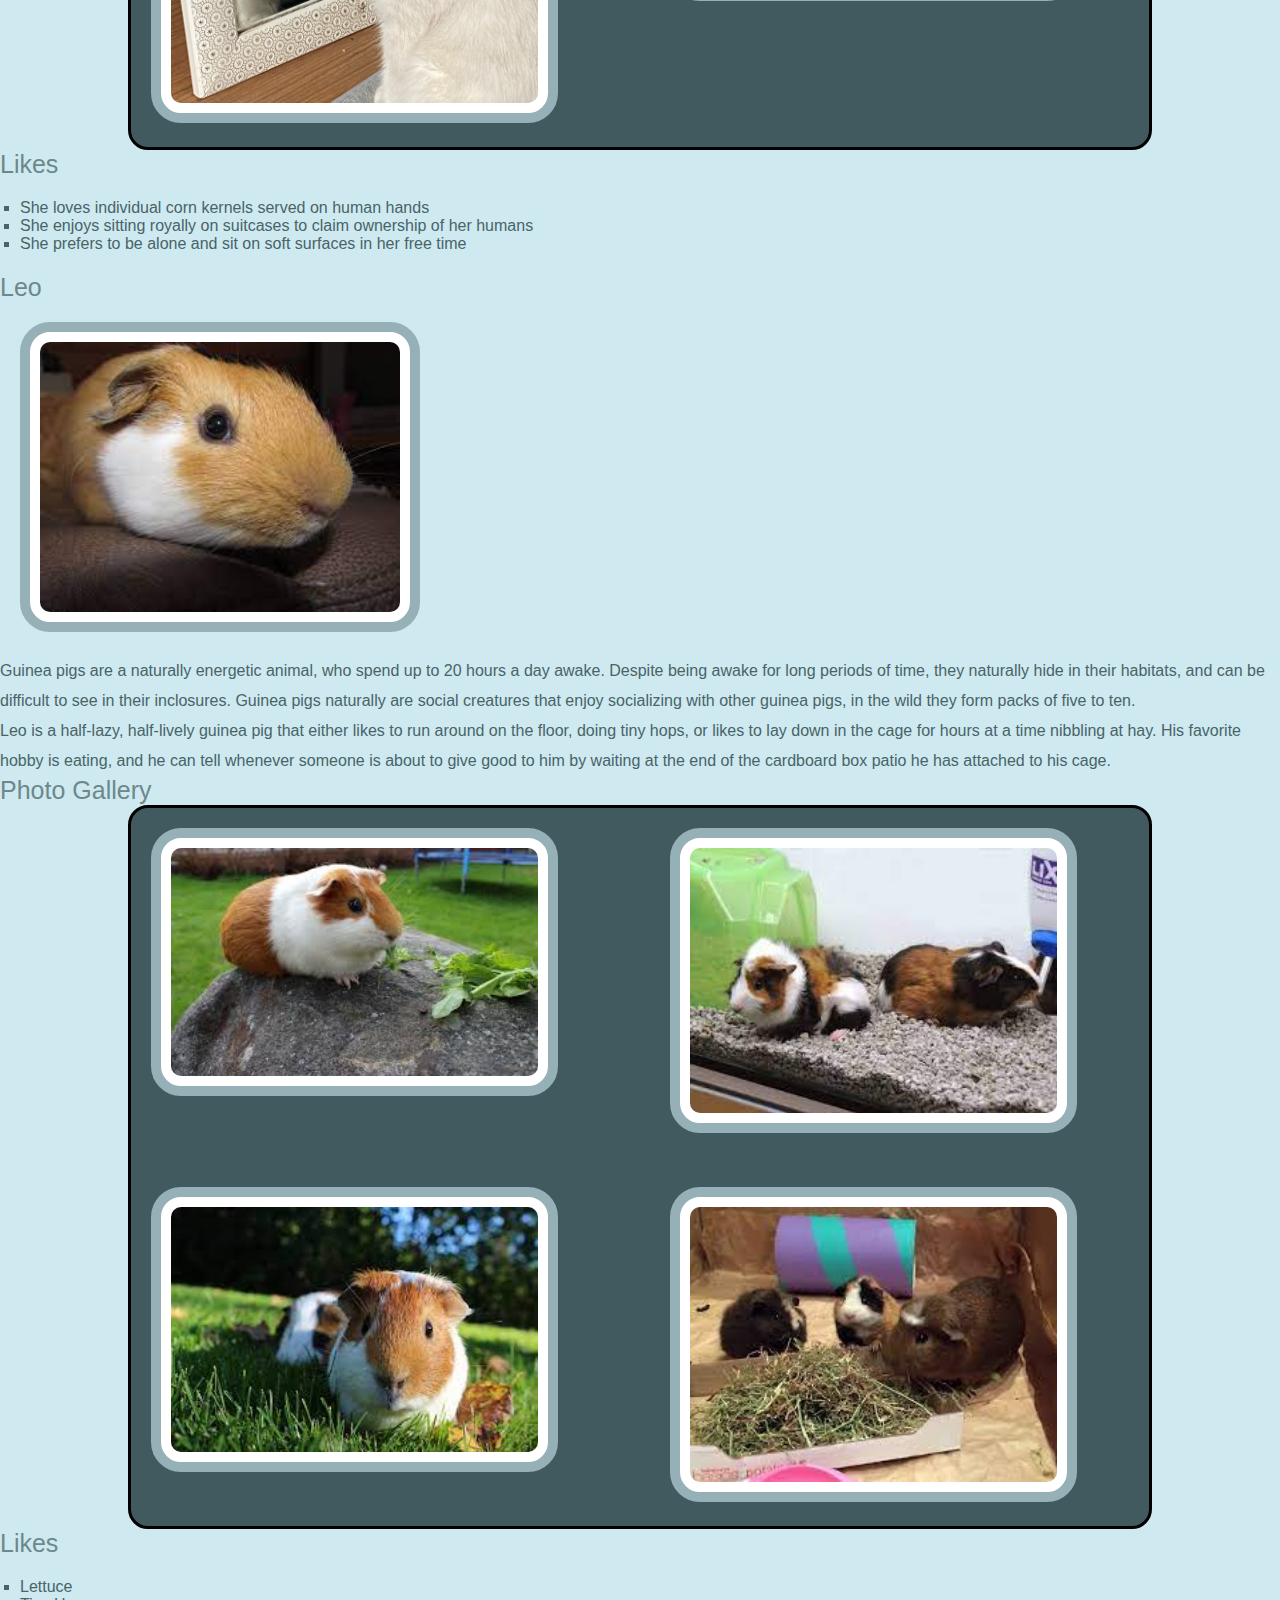
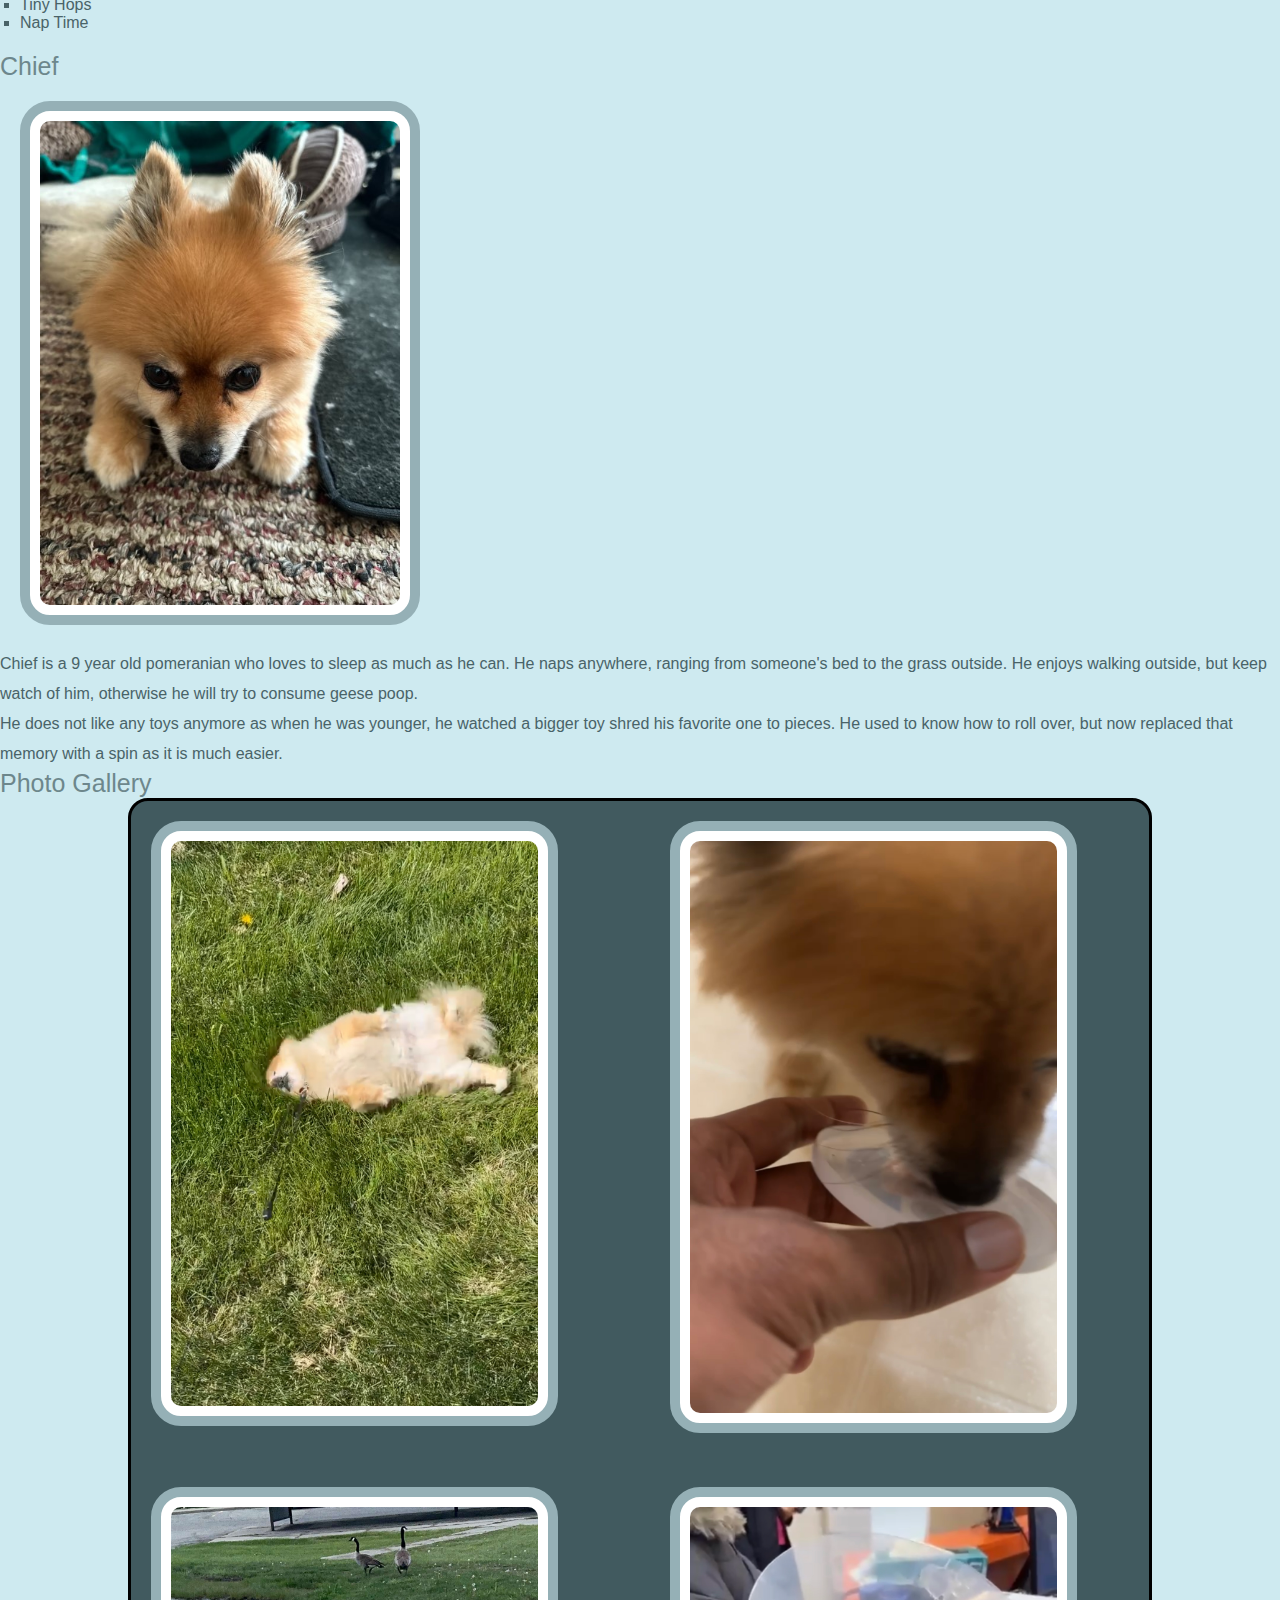
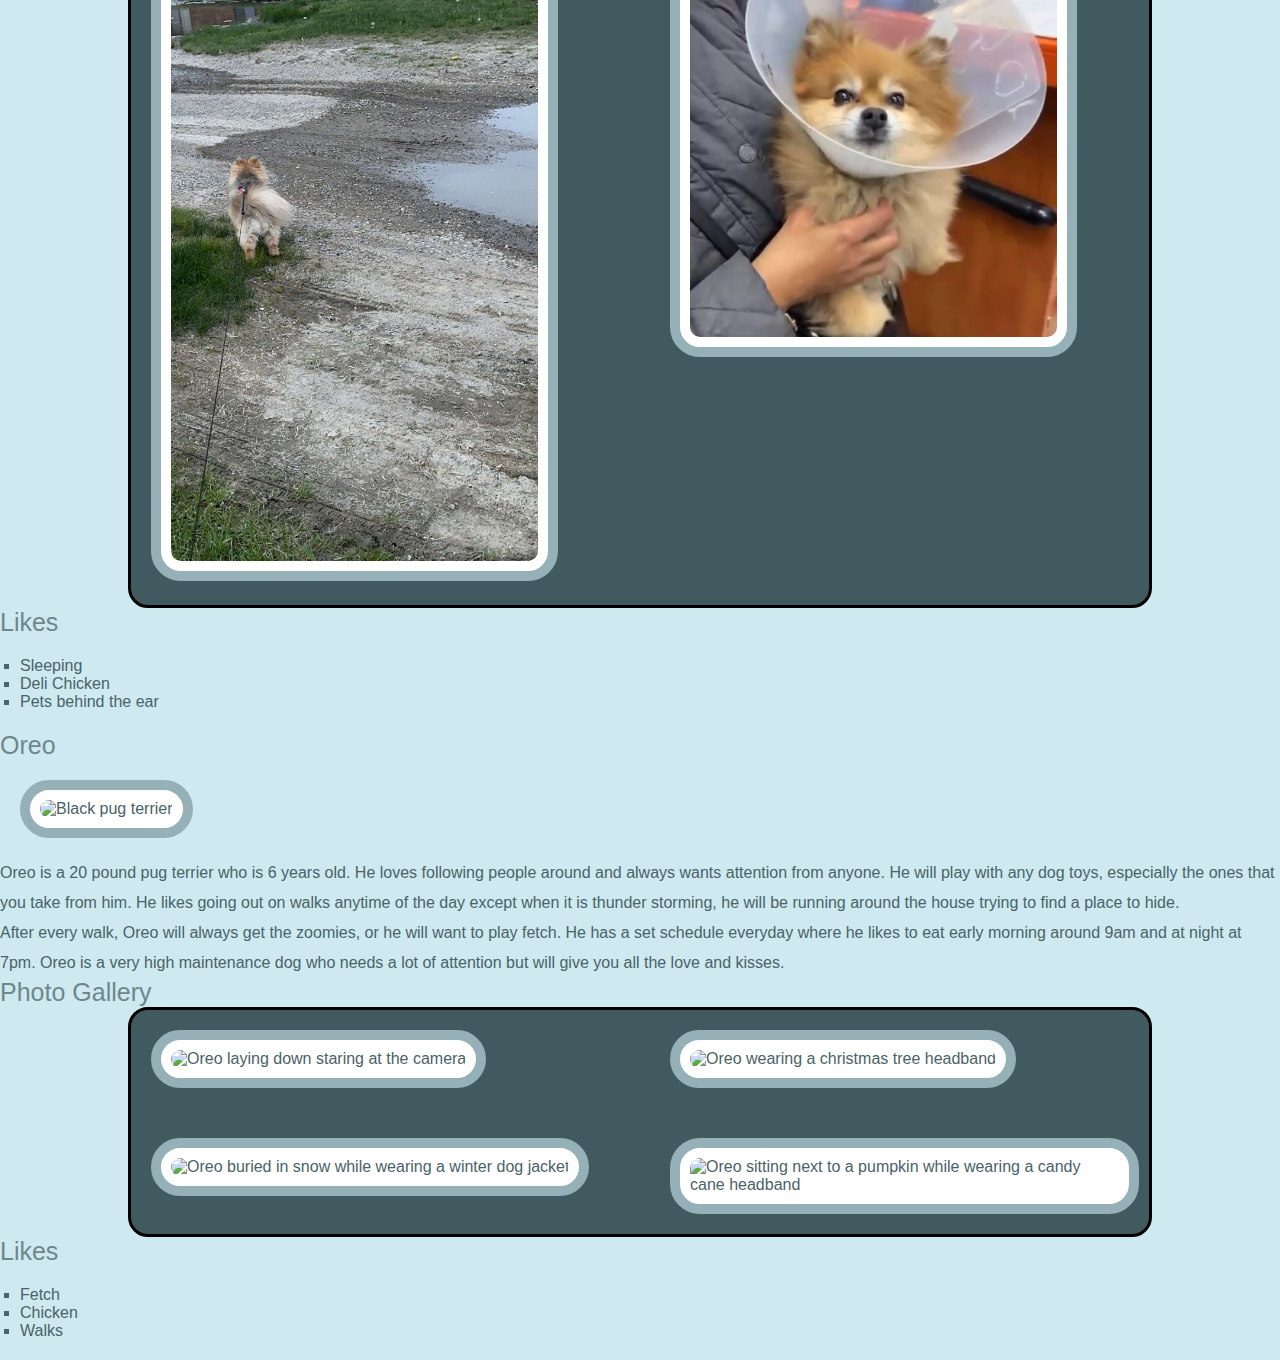
==== commit ea8ec326: "Update index.html" ====
--- a/index.html
+++ b/index.html
@@ -121,7 +121,7 @@
         </div>
         <div>
             <h3>Milktea</h3>
-            <img src ="images/Main.jpg" width="400" alt = "Milktea taking nap">
+            <img src ="images/Main.JPG" width="400" alt = "Milktea taking nap">
             <p>Milktea is a Scottish fold with a personality of a princess. She loves her veggies and refuses to eat anything dropped on the ground. She makes it clear when she has a demand of any sort by complaining in a loud, distinguished manner. If what she says could be translated, it probably would be, “This is atrocious, the water container has been empty for the 3rd time this week. I want to see the manager.”</p>
             <p>Despite her cuteness and royalty, she actually suffers from a genetic disorder intentionally brought upon by humans. I highly advise against keeping a Scottish fold because they are in constant pain when they reach around 2 years old. Cartilage accumulates around her paw joints and tail joints and it becomes painful for them to even walk. She is living evidence of human’s cruelty of breeding animals to look pretty while sacrificing the animals’ health.</p>
             <h3>Photo Gallery</h3>
@@ -129,14 +129,14 @@
                 <a href="images/Milktea_comfy.jpg" data-lightbox="gallery-4" class="light-box-on">
                     <img src ="images/Milktea_comfy.jpg" alt="Milktea enjoying a good massage" width="200">
                 </a>
-                <a href="images/Milktea_laptop.jpg" data-lightbox="gallery-4" class="light-box-on">
-                    <img src ="images/Milktea_laptop.jpg" alt="Baby Milktea On Laptop" width="200">
+                <a href="images/Milktea_laptop.JPG" data-lightbox="gallery-4" class="light-box-on">
+                    <img src ="images/Milktea_laptop.JPG" alt="Baby Milktea On Laptop" width="200">
                 </a>
                 <a href="images/Milktea_mirror.jpeg" data-lightbox="gallery-4" class="light-box-on">
                     <img src ="images/Milktea_mirror.jpeg" alt="Milktea sighing at mirror" width="200">
                 </a>
-                <a href="images/Milktea_catbox.jpg" data-lightbox="gallery-4" class="light-box-on">
-                    <img src ="images/Milktea_catbox.jpg" alt="Milktea Catbox position" width="200">
+                <a href="images/Milktea_catbox.JPG" data-lightbox="gallery-4" class="light-box-on">
+                    <img src ="images/Milktea_catbox.JPG" alt="Milktea Catbox position" width="200">
                 </a>
             <img src ="images/Milktea_comfy.jpg" alt="Milktea enjoying a good massage" width="200" class="light-box-off">
             <img src ="images/Milktea_laptop.jpg" alt="Baby Milktea On Laptop" width="200" class="light-box-off">
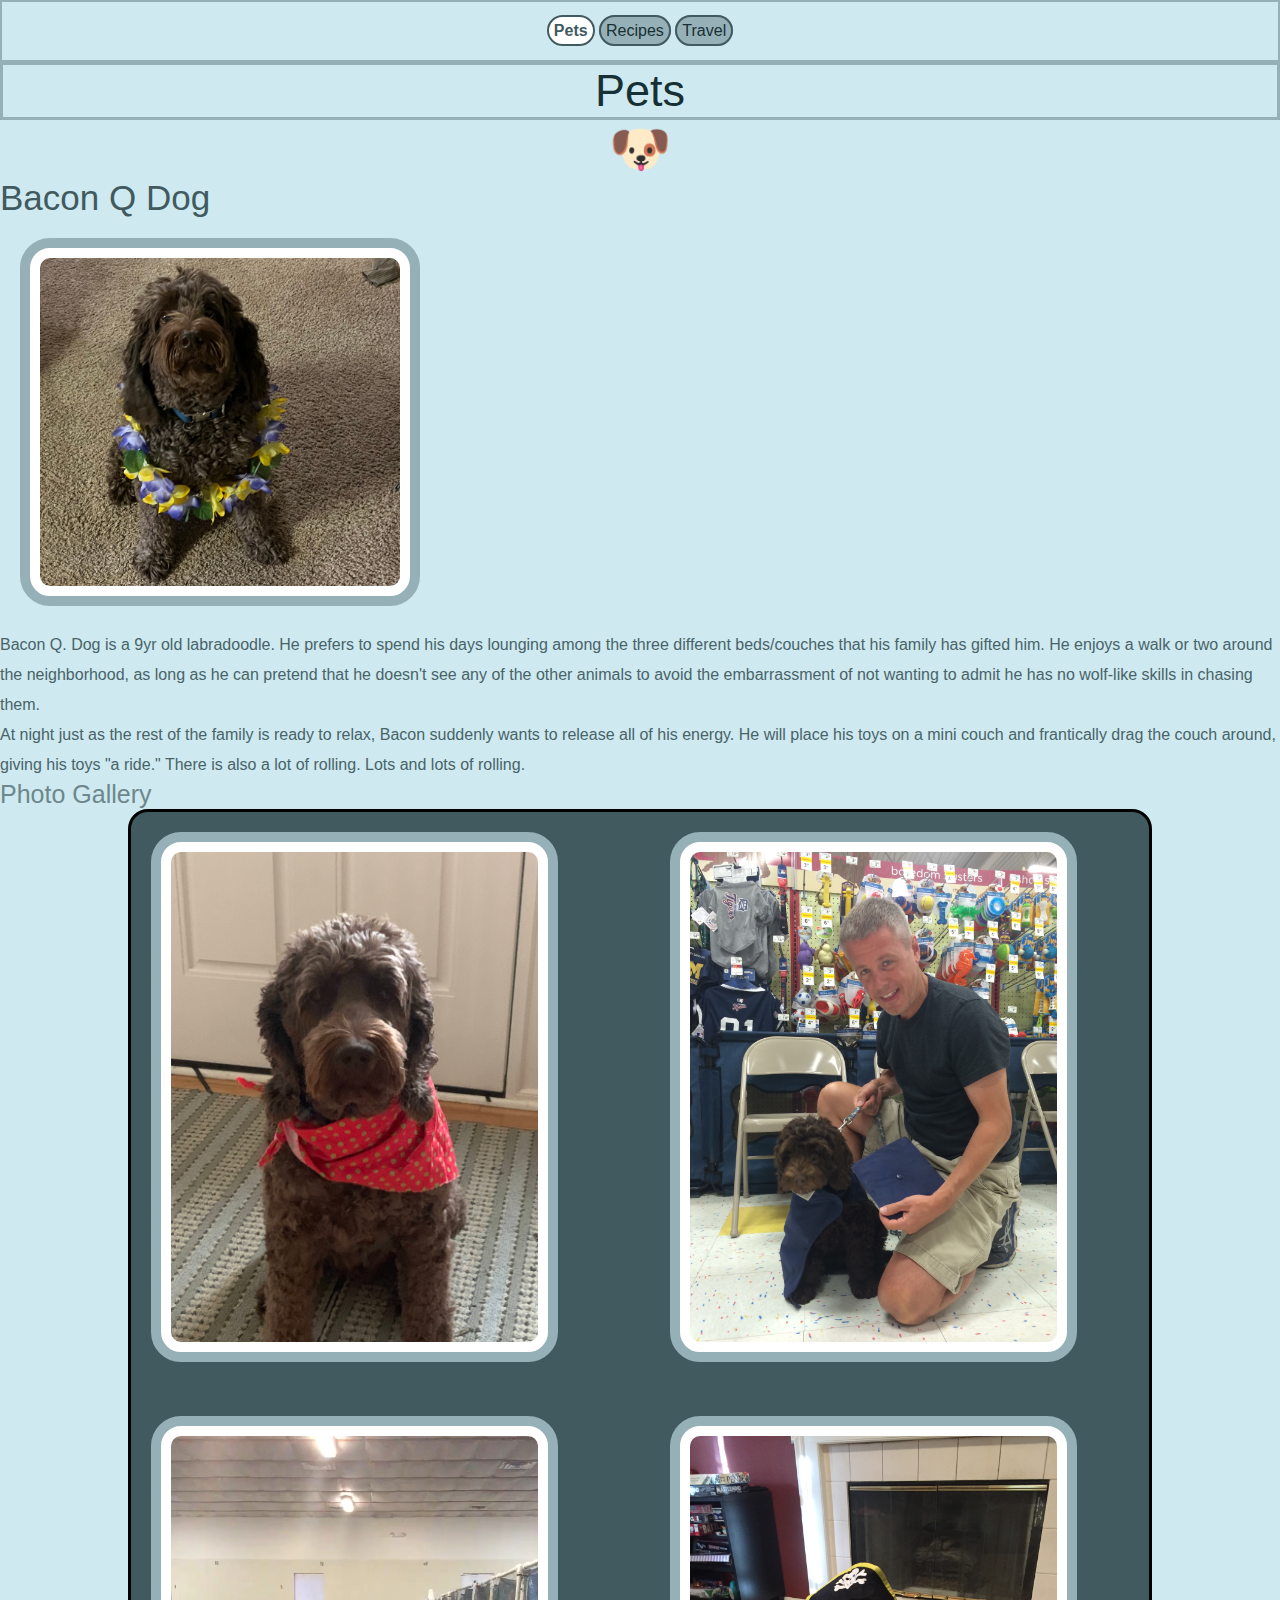
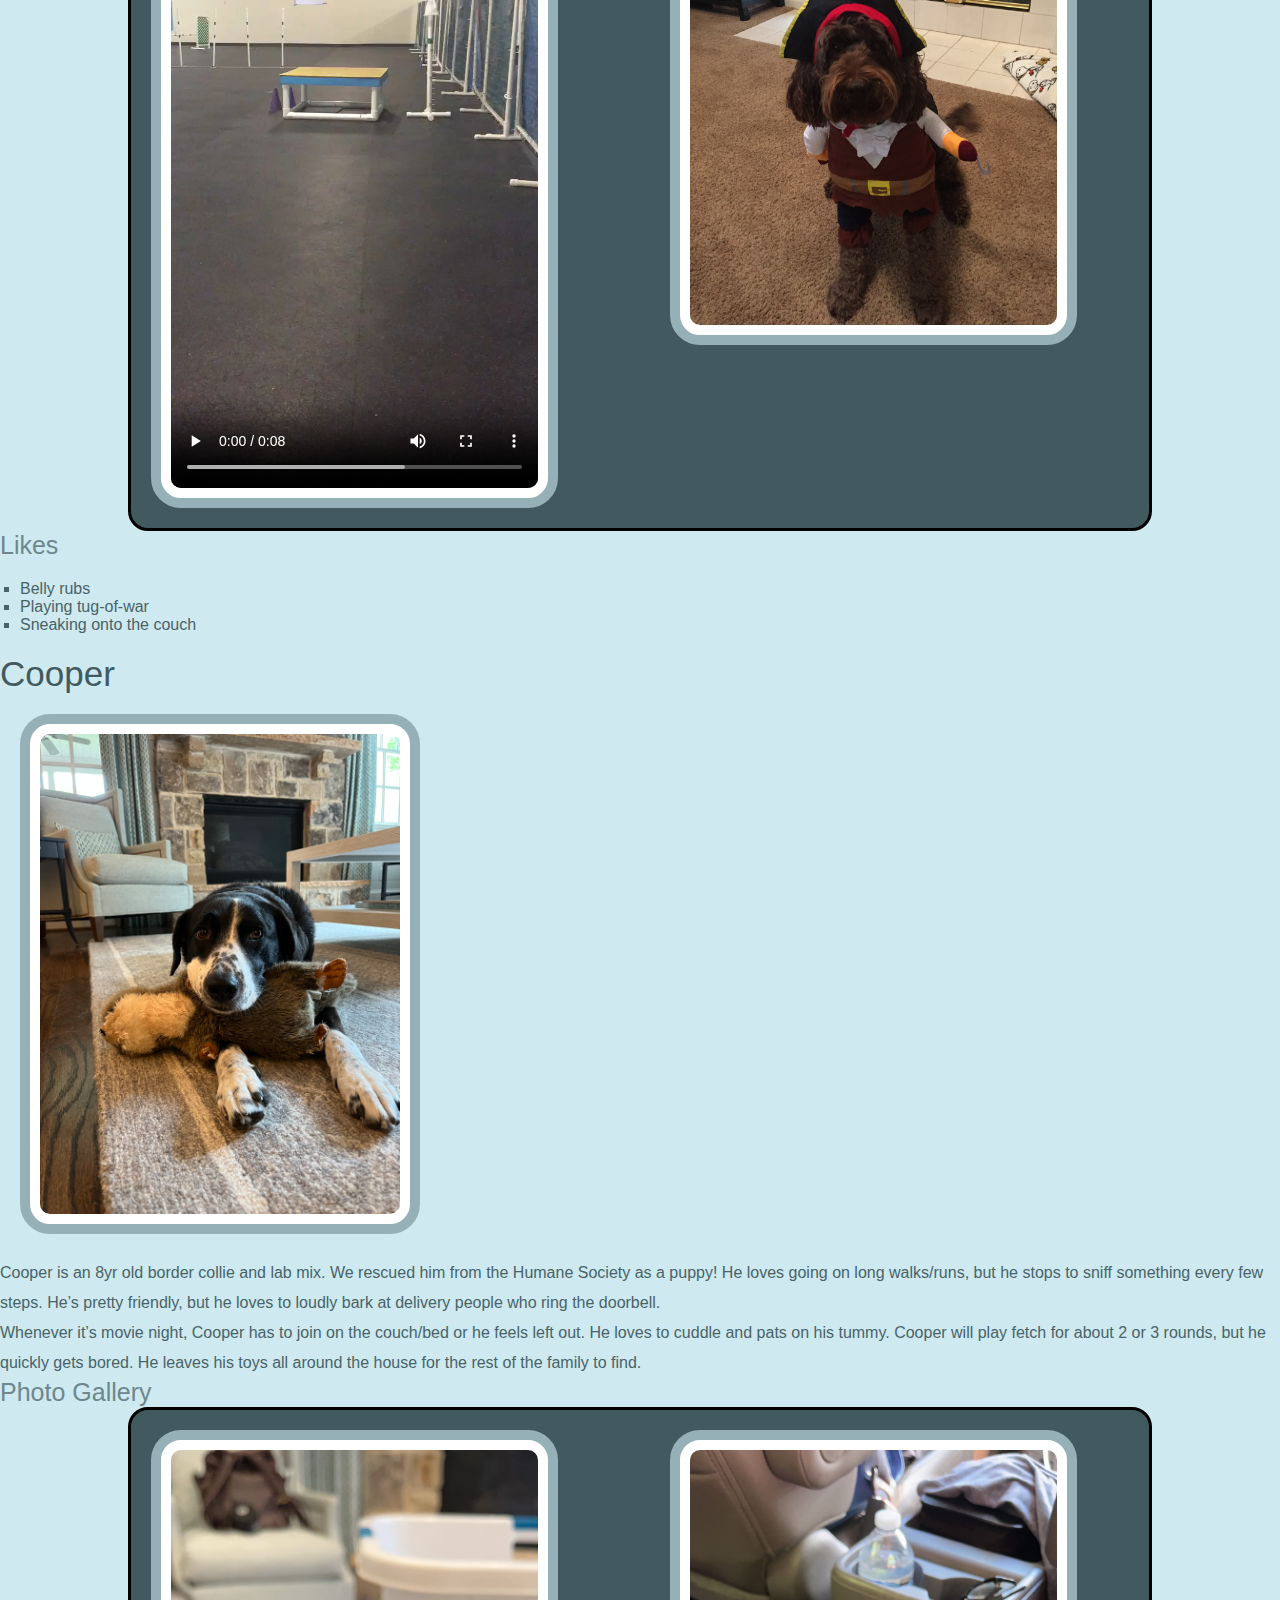
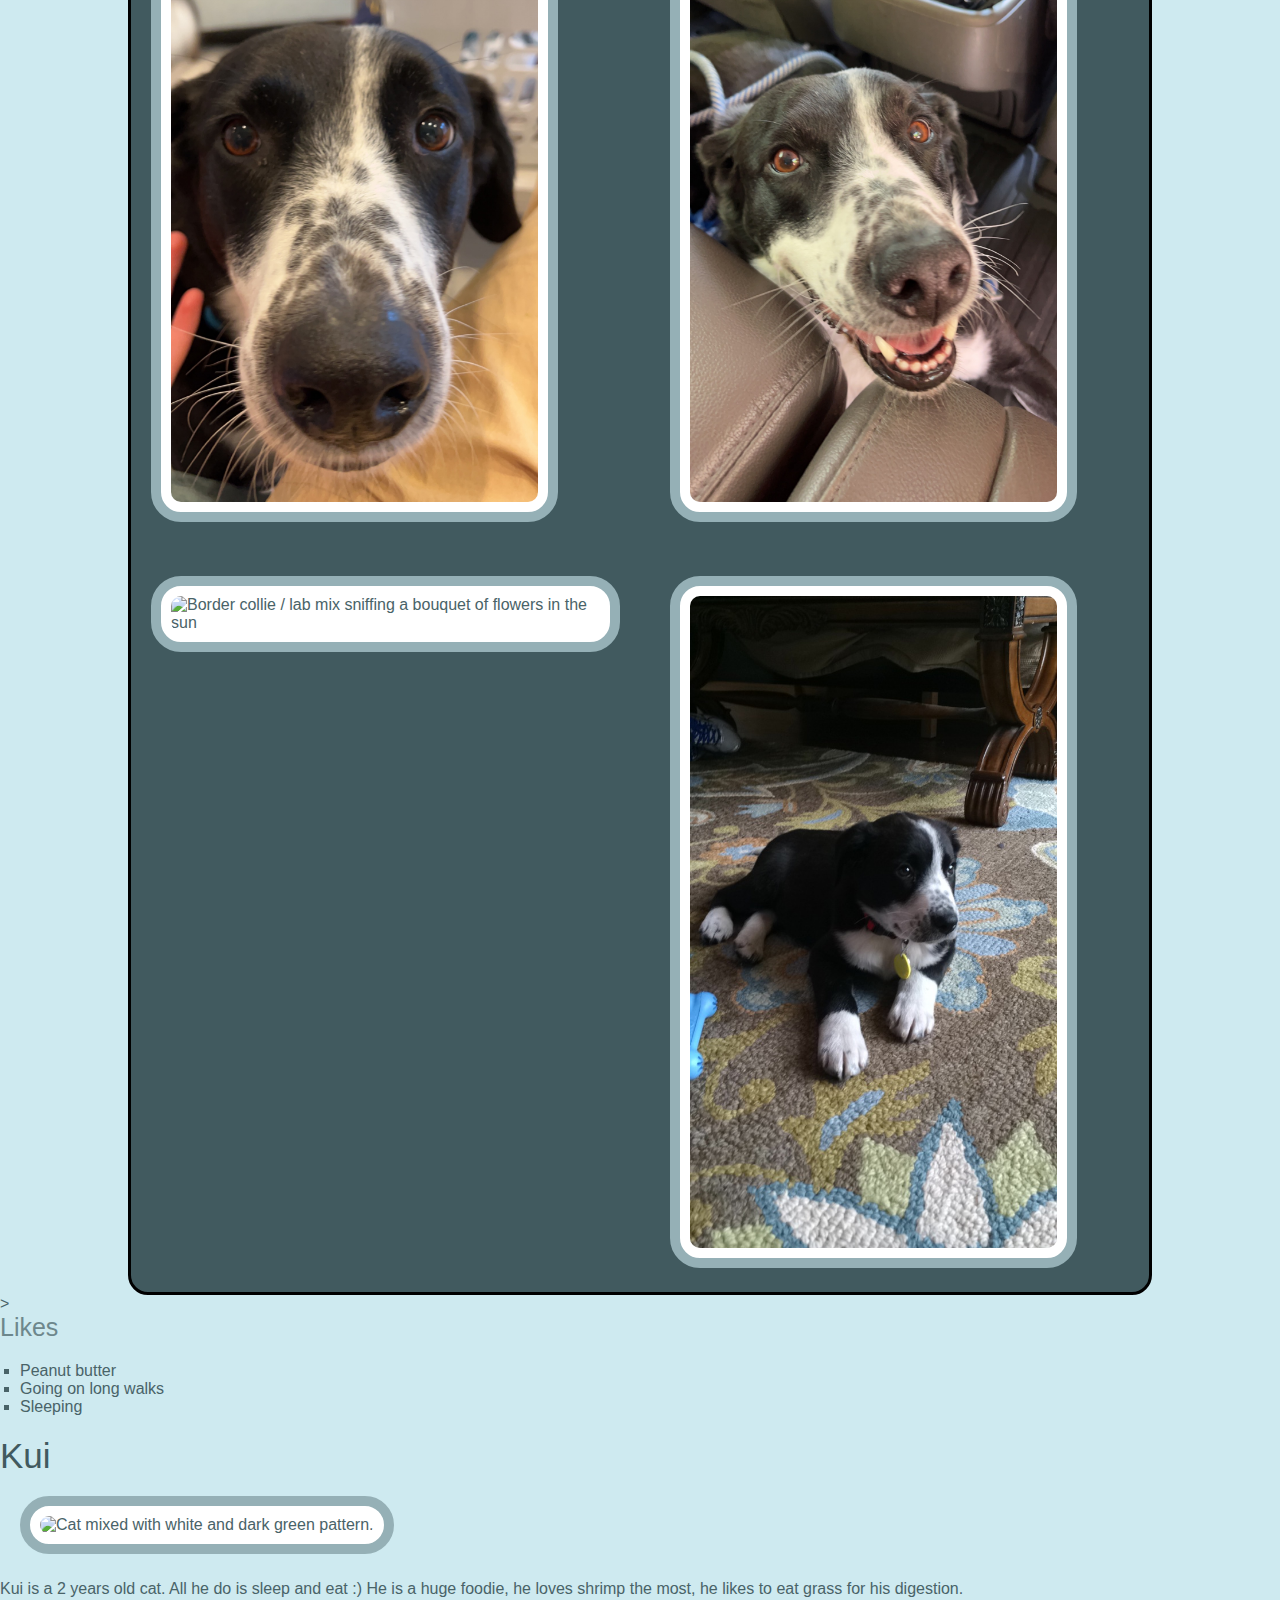
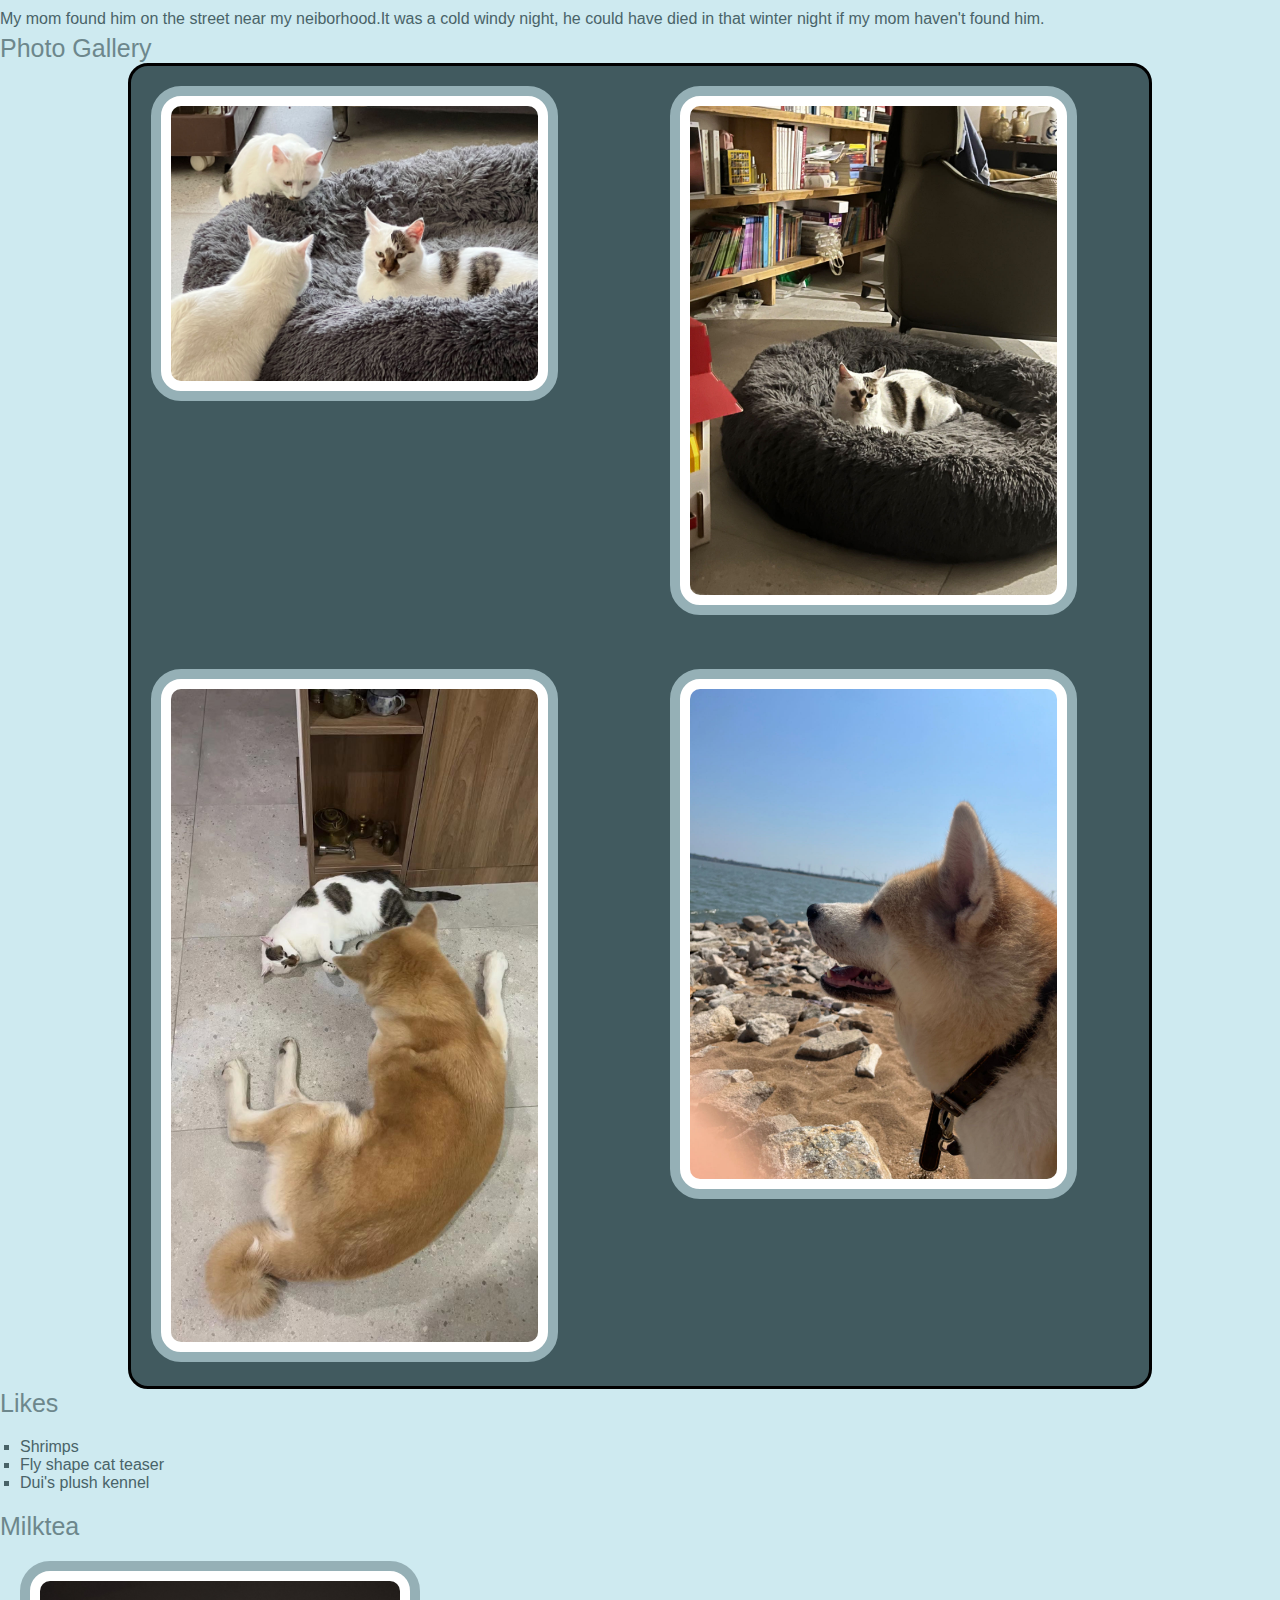
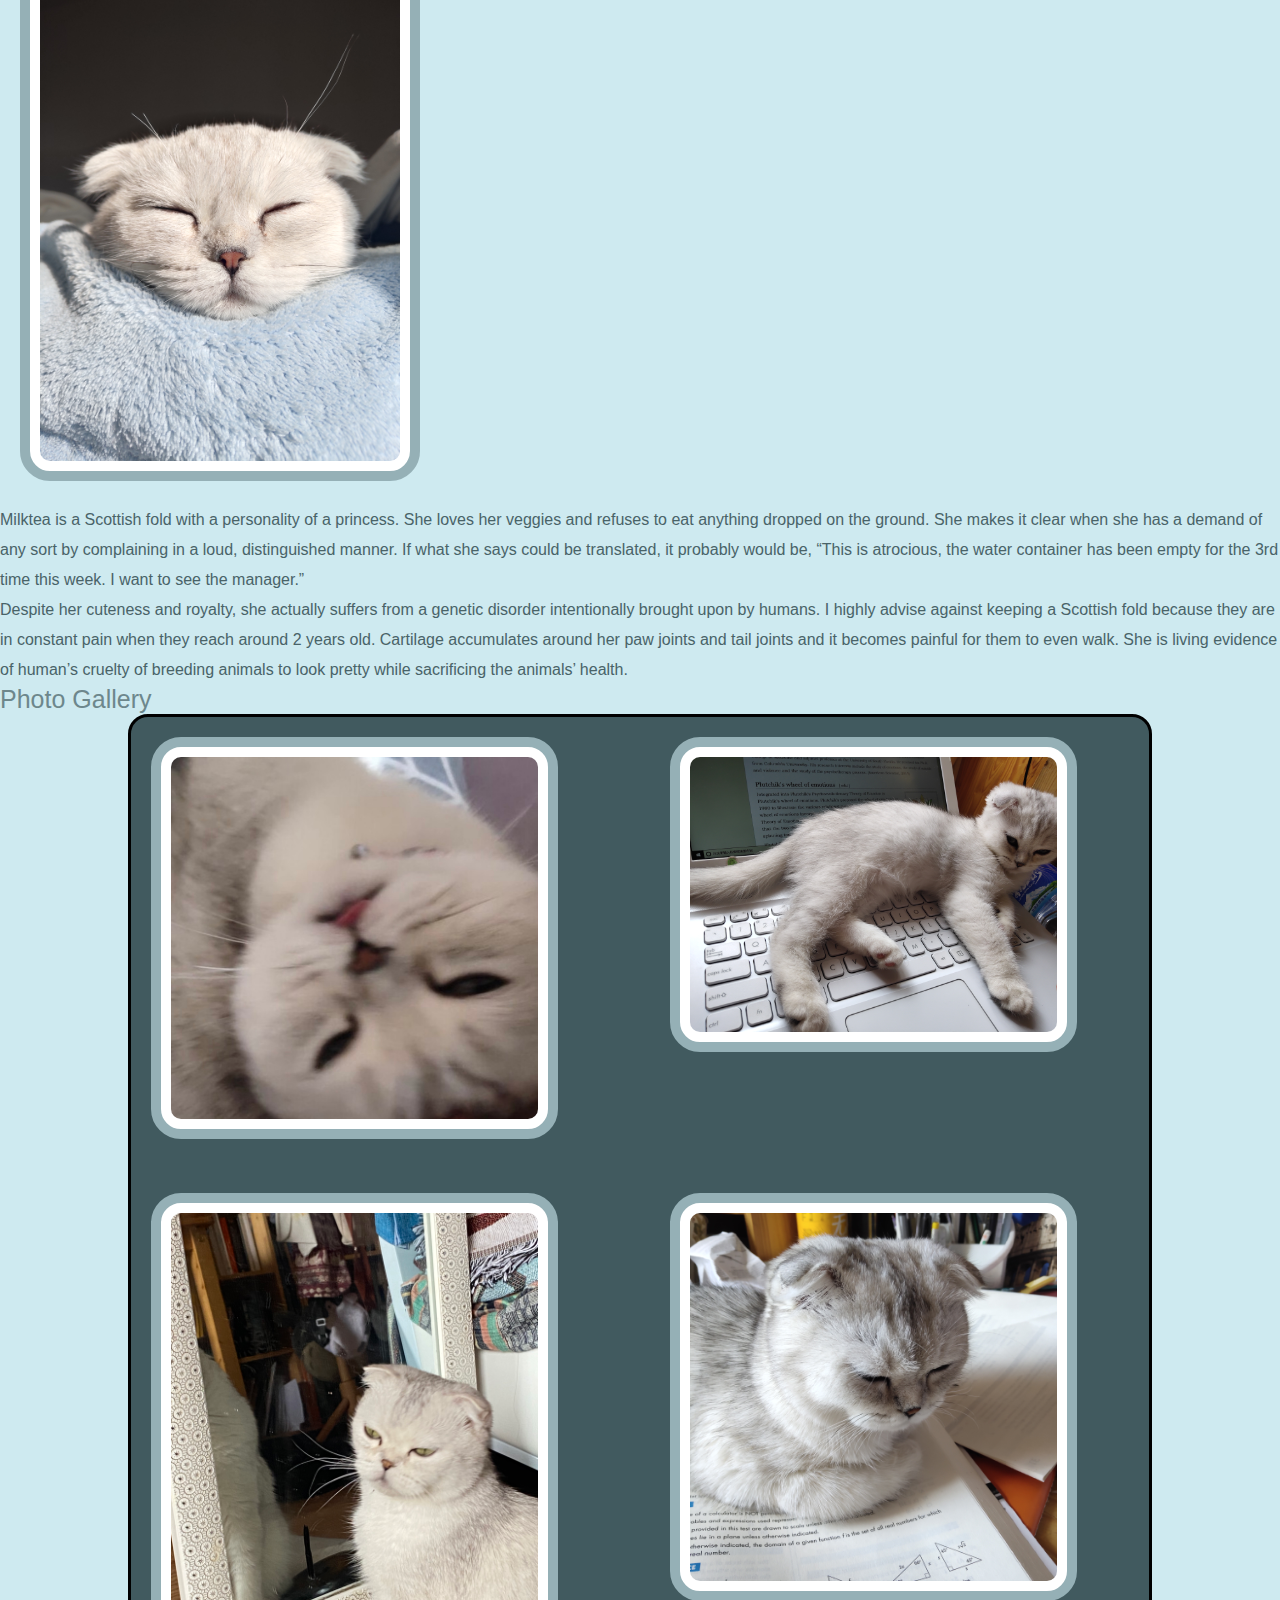
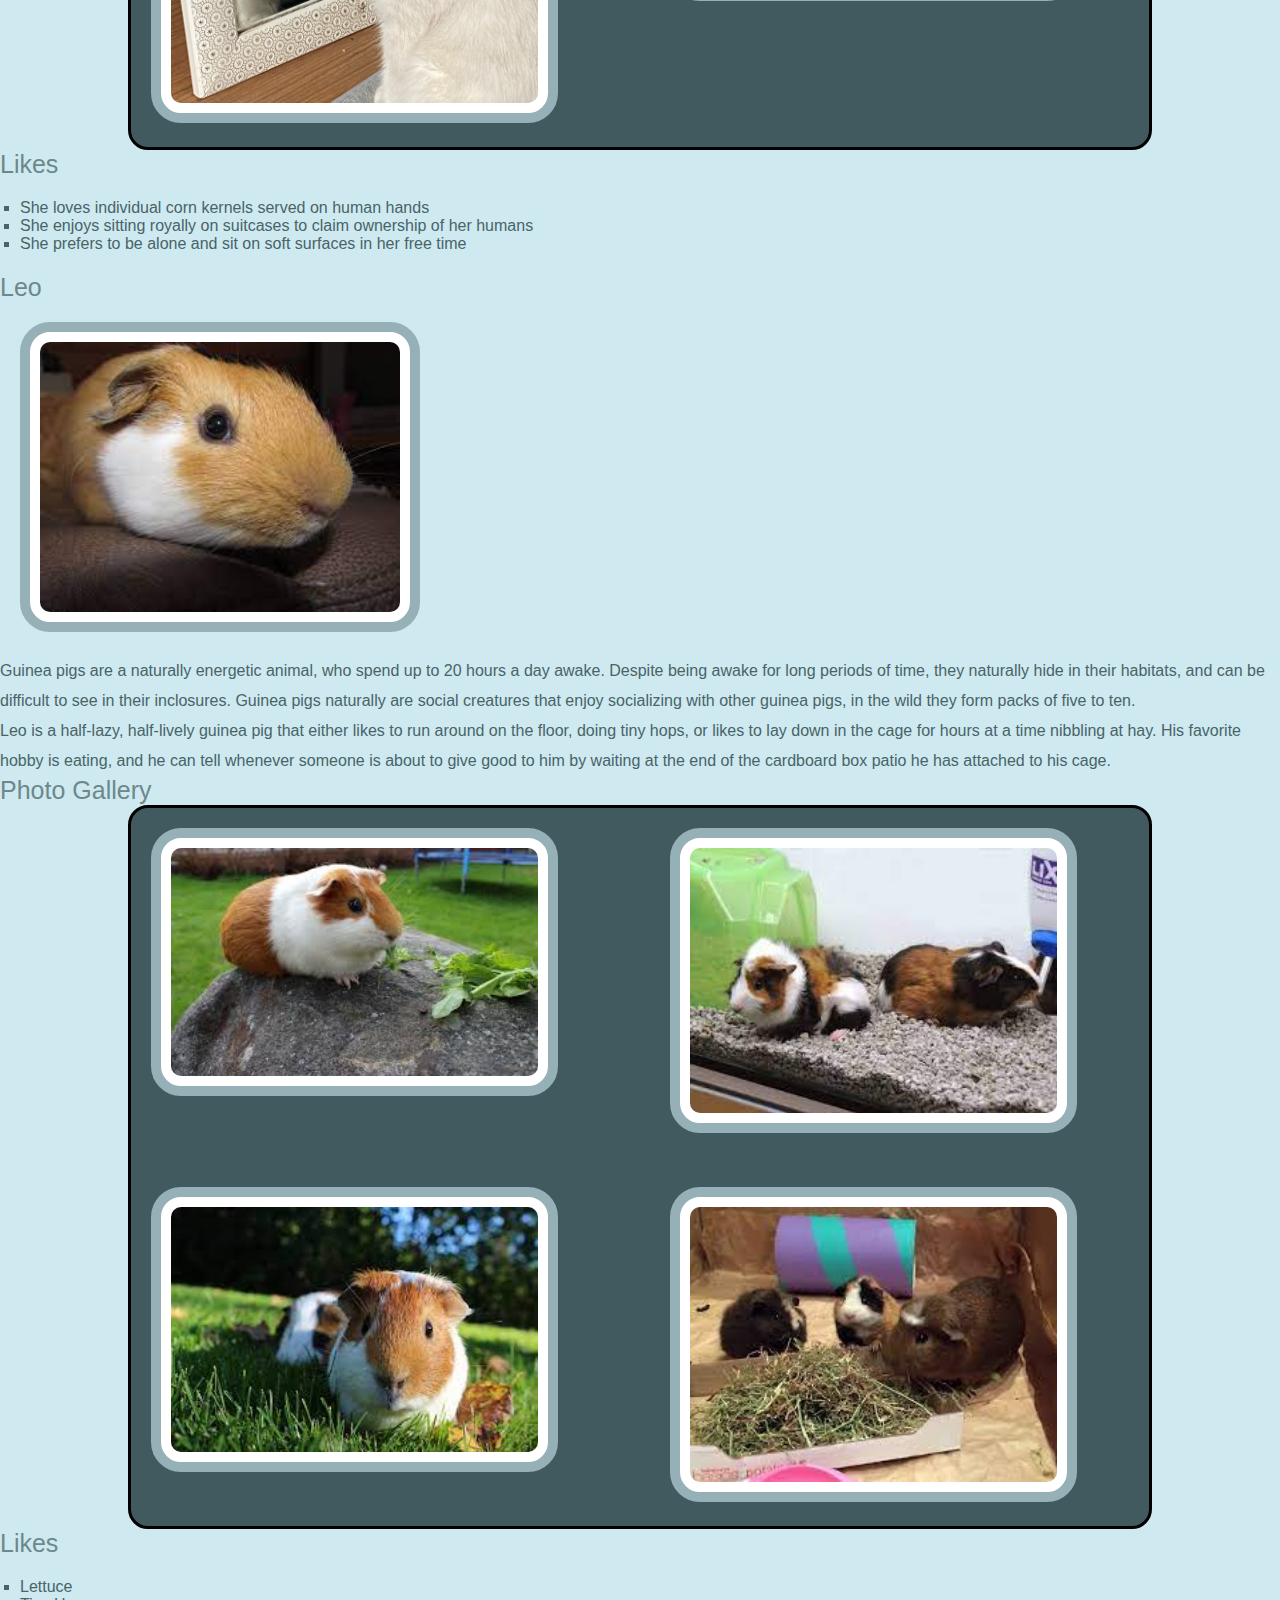
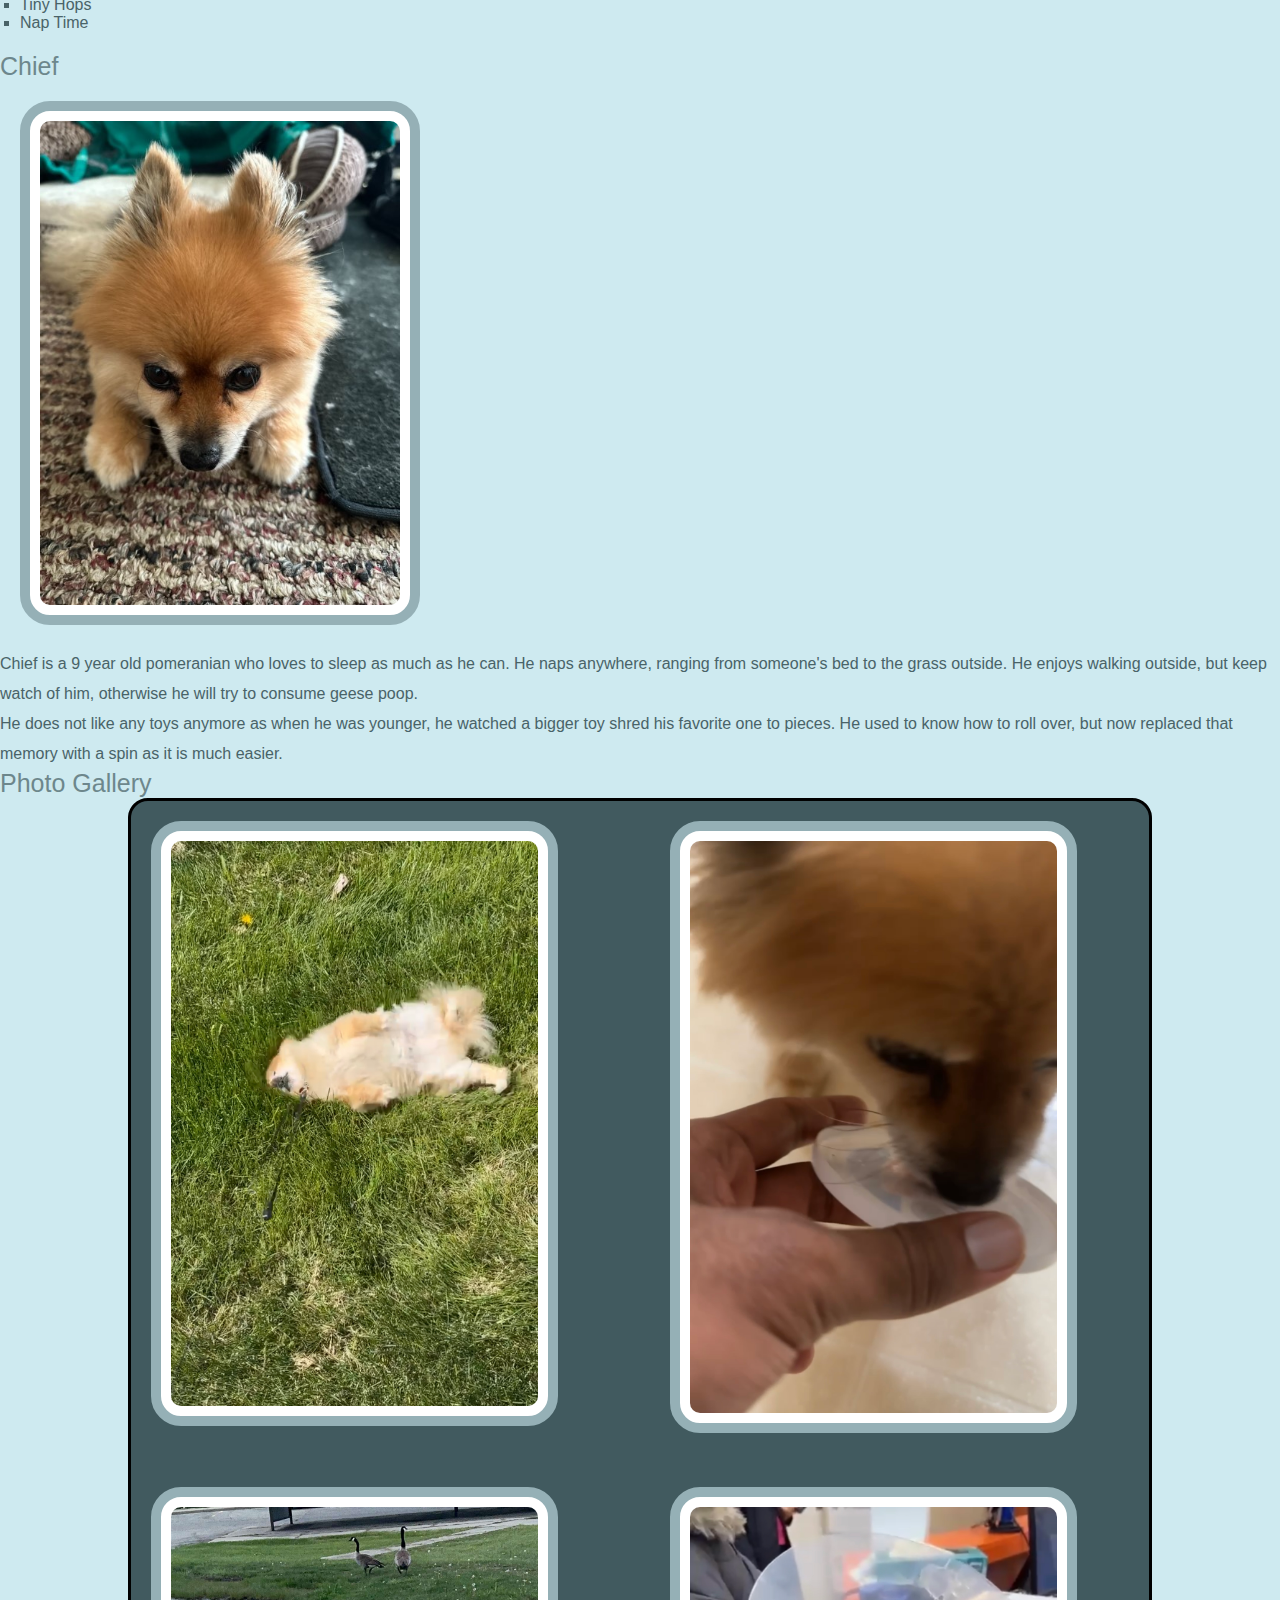
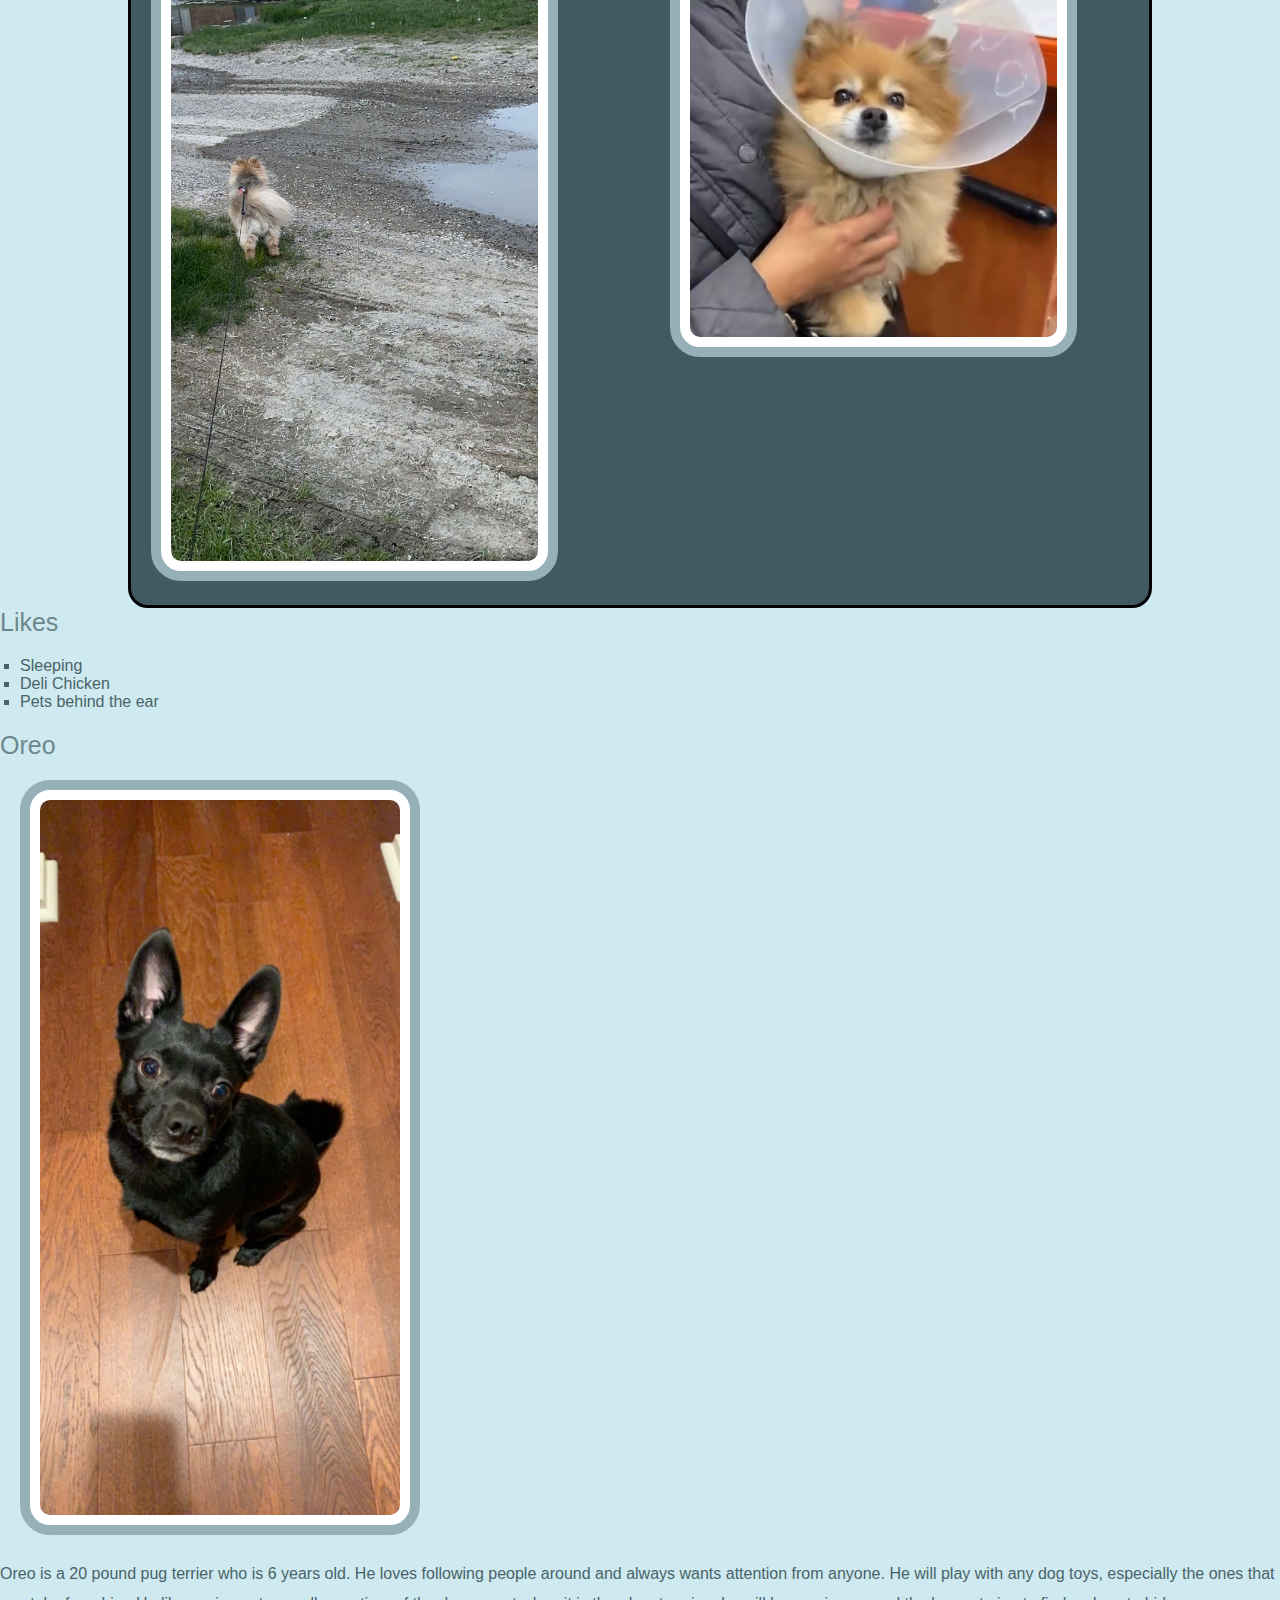
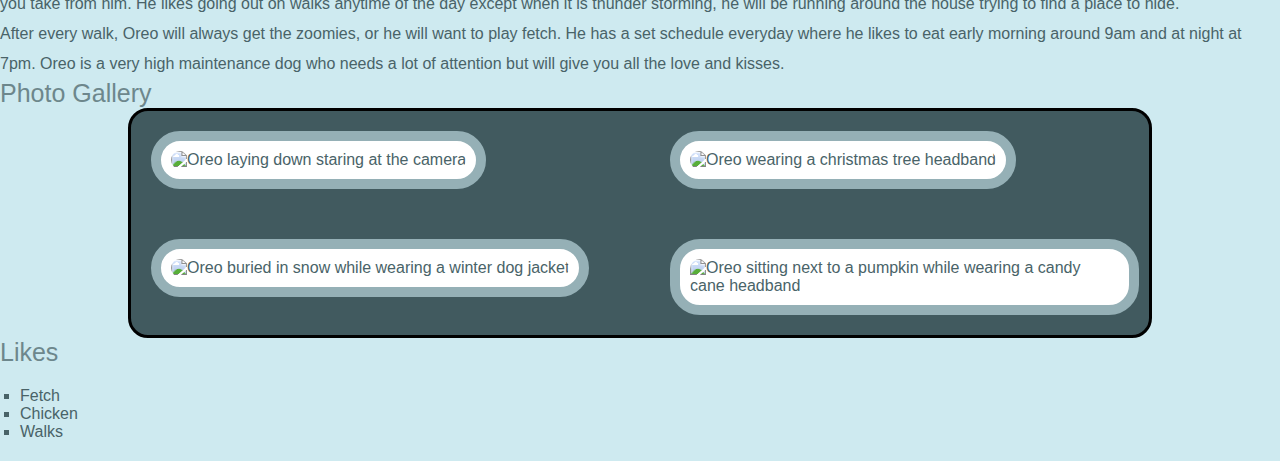
==== commit 2e4333ea: "Update index.html" ====
--- a/index.html
+++ b/index.html
@@ -214,22 +214,22 @@
         </div>
         <div>
             <h3>Oreo</h3>
-            <img src ="images/oreo_sitting.jpg" width="400" alt = "Black pug terrier">
+            <img src ="images/oreo_sitting.JPG" width="400" alt = "Black pug terrier">
             <p>Oreo is a 20 pound pug terrier who is 6 years old. He loves following people around and always wants attention from anyone. He will play with any dog toys, especially the ones that you take from him. He likes going out on walks anytime of the day except when it is thunder storming, he will be running around the house trying to find a place to hide.</p>
             <p>After every walk, Oreo will always get the zoomies, or he will want to play fetch. He has a set schedule everyday where he likes to eat early morning around 9am and at night at 7pm. Oreo is a very high maintenance dog who needs a lot of attention but will give you all the love and kisses.</p>
             <h3>Photo Gallery</h3>
             <div class="grid">
-                <a href="images/oreo_laying.jpg" data-lightbox="gallery-7" class="light-box-on">
-                    <img src ="images/oreo_laying.jpg" alt="Oreo laying down staring at the camera" width="200">
+                <a href="images/oreo_laying.JPG" data-lightbox="gallery-7" class="light-box-on">
+                    <img src ="images/oreo_laying.JPG" alt="Oreo laying down staring at the camera" width="200">
                 </a>
                 <a href="images/oreo_christmas.jpg" data-lightbox="gallery-7" class="light-box-on">
                     <img src ="images/oreo_christmas.jpg" alt="Oreo wearing a christmas tree headband" width="200">
                 </a>
-                <a href="images/oreo_snow.jpg" data-lightbox="gallery-7" class="light-box-on">
-                    <img src ="images/oreo_snow.jpg" alt="Oreo buried in snow while wearing a winter dog jacket" width="200">
-                </a>
-                <a href="images/oreo_candycane.jpg" data-lightbox="gallery-7" class="light-box-on">
-                    <img src ="images/oreo_candycane.jpg" alt="Oreo sitting next to a pumpkin while wearing a candy cane headband" width="200">
+                <a href="images/oreo_snow.JPG" data-lightbox="gallery-7" class="light-box-on">
+                    <img src ="images/oreo_snow.JPG" alt="Oreo buried in snow while wearing a winter dog jacket" width="200">
+                </a>
+                <a href="images/oreo_candycane.JPG" data-lightbox="gallery-7" class="light-box-on">
+                    <img src ="images/oreo_candycane.JPG" alt="Oreo sitting next to a pumpkin while wearing a candy cane headband" width="200">
                 </a>
             <img src ="images/oreo_laying.jpg" alt="Oreo laying down staring at the camera" width="200" class="light-box-off">
             <img src ="images/oreo_christmas.jpg" alt="Oreo wearing a christmas tree headband" width="200" class="light-box-off">
